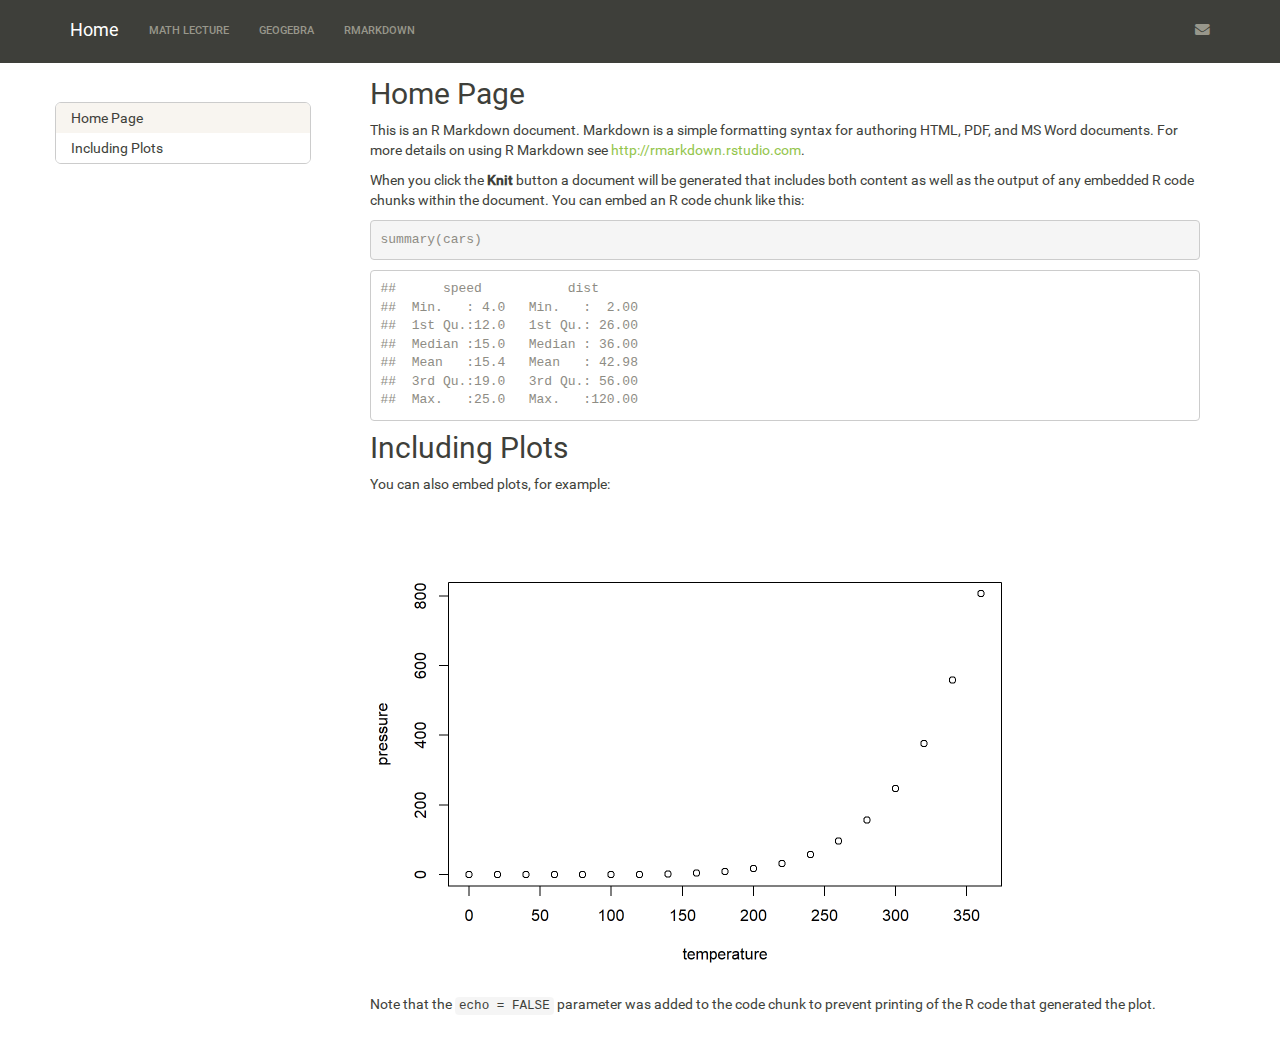
==== docs/index.html @ 86b85a1b "Major Changes" ====
<!DOCTYPE html>

<html>

<head>

<meta charset="utf-8" />
<meta name="generator" content="pandoc" />
<meta http-equiv="X-UA-Compatible" content="IE=EDGE" />




<title>index.knit</title>

<script src="site_libs/header-attrs-2.11/header-attrs.js"></script>
<script src="site_libs/jquery-3.6.0/jquery-3.6.0.min.js"></script>
<meta name="viewport" content="width=device-width, initial-scale=1" />
<link href="site_libs/bootstrap-3.3.5/css/sandstone.min.css" rel="stylesheet" />
<script src="site_libs/bootstrap-3.3.5/js/bootstrap.min.js"></script>
<script src="site_libs/bootstrap-3.3.5/shim/html5shiv.min.js"></script>
<script src="site_libs/bootstrap-3.3.5/shim/respond.min.js"></script>
<style>h1 {font-size: 34px;}
       h1.title {font-size: 38px;}
       h2 {font-size: 30px;}
       h3 {font-size: 24px;}
       h4 {font-size: 18px;}
       h5 {font-size: 16px;}
       h6 {font-size: 12px;}
       code {color: inherit; background-color: rgba(0, 0, 0, 0.04);}
       pre:not([class]) { background-color: white }</style>
<script src="site_libs/jqueryui-1.11.4/jquery-ui.min.js"></script>
<link href="site_libs/tocify-1.9.1/jquery.tocify.css" rel="stylesheet" />
<script src="site_libs/tocify-1.9.1/jquery.tocify.js"></script>
<script src="site_libs/navigation-1.1/tabsets.js"></script>
<link href="site_libs/highlightjs-9.12.0/default.css" rel="stylesheet" />
<script src="site_libs/highlightjs-9.12.0/highlight.js"></script>
<link href="site_libs/font-awesome-5.1.0/css/all.css" rel="stylesheet" />
<link href="site_libs/font-awesome-5.1.0/css/v4-shims.css" rel="stylesheet" />

<style type="text/css">
  code{white-space: pre-wrap;}
  span.smallcaps{font-variant: small-caps;}
  span.underline{text-decoration: underline;}
  div.column{display: inline-block; vertical-align: top; width: 50%;}
  div.hanging-indent{margin-left: 1.5em; text-indent: -1.5em;}
  ul.task-list{list-style: none;}
    </style>

<style type="text/css">code{white-space: pre;}</style>
<script type="text/javascript">
if (window.hljs) {
  hljs.configure({languages: []});
  hljs.initHighlightingOnLoad();
  if (document.readyState && document.readyState === "complete") {
    window.setTimeout(function() { hljs.initHighlighting(); }, 0);
  }
}
</script>








<style type = "text/css">
.main-container {
  max-width: 940px;
  margin-left: auto;
  margin-right: auto;
}
img {
  max-width:100%;
}
.tabbed-pane {
  padding-top: 12px;
}
.html-widget {
  margin-bottom: 20px;
}
button.code-folding-btn:focus {
  outline: none;
}
summary {
  display: list-item;
}
pre code {
  padding: 0;
}
</style>


<style type="text/css">
.dropdown-submenu {
  position: relative;
}
.dropdown-submenu>.dropdown-menu {
  top: 0;
  left: 100%;
  margin-top: -6px;
  margin-left: -1px;
  border-radius: 0 6px 6px 6px;
}
.dropdown-submenu:hover>.dropdown-menu {
  display: block;
}
.dropdown-submenu>a:after {
  display: block;
  content: " ";
  float: right;
  width: 0;
  height: 0;
  border-color: transparent;
  border-style: solid;
  border-width: 5px 0 5px 5px;
  border-left-color: #cccccc;
  margin-top: 5px;
  margin-right: -10px;
}
.dropdown-submenu:hover>a:after {
  border-left-color: #adb5bd;
}
.dropdown-submenu.pull-left {
  float: none;
}
.dropdown-submenu.pull-left>.dropdown-menu {
  left: -100%;
  margin-left: 10px;
  border-radius: 6px 0 6px 6px;
}
</style>

<script type="text/javascript">
// manage active state of menu based on current page
$(document).ready(function () {
  // active menu anchor
  href = window.location.pathname
  href = href.substr(href.lastIndexOf('/') + 1)
  if (href === "")
    href = "index.html";
  var menuAnchor = $('a[href="' + href + '"]');

  // mark it active
  menuAnchor.tab('show');

  // if it's got a parent navbar menu mark it active as well
  menuAnchor.closest('li.dropdown').addClass('active');

  // Navbar adjustments
  var navHeight = $(".navbar").first().height() + 15;
  var style = document.createElement('style');
  var pt = "padding-top: " + navHeight + "px; ";
  var mt = "margin-top: -" + navHeight + "px; ";
  var css = "";
  // offset scroll position for anchor links (for fixed navbar)
  for (var i = 1; i <= 6; i++) {
    css += ".section h" + i + "{ " + pt + mt + "}\n";
  }
  style.innerHTML = "body {" + pt + "padding-bottom: 40px; }\n" + css;
  document.head.appendChild(style);
});
</script>

<!-- tabsets -->

<style type="text/css">
.tabset-dropdown > .nav-tabs {
  display: inline-table;
  max-height: 500px;
  min-height: 44px;
  overflow-y: auto;
  border: 1px solid #ddd;
  border-radius: 4px;
}

.tabset-dropdown > .nav-tabs > li.active:before {
  content: "";
  font-family: 'Glyphicons Halflings';
  display: inline-block;
  padding: 10px;
  border-right: 1px solid #ddd;
}

.tabset-dropdown > .nav-tabs.nav-tabs-open > li.active:before {
  content: "&#xe258;";
  border: none;
}

.tabset-dropdown > .nav-tabs.nav-tabs-open:before {
  content: "";
  font-family: 'Glyphicons Halflings';
  display: inline-block;
  padding: 10px;
  border-right: 1px solid #ddd;
}

.tabset-dropdown > .nav-tabs > li.active {
  display: block;
}

.tabset-dropdown > .nav-tabs > li > a,
.tabset-dropdown > .nav-tabs > li > a:focus,
.tabset-dropdown > .nav-tabs > li > a:hover {
  border: none;
  display: inline-block;
  border-radius: 4px;
  background-color: transparent;
}

.tabset-dropdown > .nav-tabs.nav-tabs-open > li {
  display: block;
  float: none;
}

.tabset-dropdown > .nav-tabs > li {
  display: none;
}
</style>

<!-- code folding -->



<style type="text/css">

#TOC {
  margin: 25px 0px 20px 0px;
}
@media (max-width: 768px) {
#TOC {
  position: relative;
  width: 100%;
}
}

@media print {
.toc-content {
  /* see https://github.com/w3c/csswg-drafts/issues/4434 */
  float: right;
}
}

.toc-content {
  padding-left: 30px;
  padding-right: 40px;
}

div.main-container {
  max-width: 1200px;
}

div.tocify {
  width: 20%;
  max-width: 260px;
  max-height: 85%;
}

@media (min-width: 768px) and (max-width: 991px) {
  div.tocify {
    width: 25%;
  }
}

@media (max-width: 767px) {
  div.tocify {
    width: 100%;
    max-width: none;
  }
}

.tocify ul, .tocify li {
  line-height: 20px;
}

.tocify-subheader .tocify-item {
  font-size: 0.90em;
}

.tocify .list-group-item {
  border-radius: 0px;
}


</style>



</head>

<body>


<div class="container-fluid main-container">


<!-- setup 3col/9col grid for toc_float and main content  -->
<div class="row">
<div class="col-xs-12 col-sm-4 col-md-3">
<div id="TOC" class="tocify">
</div>
</div>

<div class="toc-content col-xs-12 col-sm-8 col-md-9">




<div class="navbar navbar-default  navbar-fixed-top" role="navigation">
  <div class="container">
    <div class="navbar-header">
      <button type="button" class="navbar-toggle collapsed" data-toggle="collapse" data-target="#navbar">
        <span class="icon-bar"></span>
        <span class="icon-bar"></span>
        <span class="icon-bar"></span>
      </button>
      <a class="navbar-brand" href="index.html">Home</a>
    </div>
    <div id="navbar" class="navbar-collapse collapse">
      <ul class="nav navbar-nav">
        <li>
  <a href="math-lecture.html">Math Lecture</a>
</li>
<li>
  <a href="geogebra.html">GeoGebra</a>
</li>
<li>
  <a href="rmarkdown.html">RMarkdown</a>
</li>
      </ul>
      <ul class="nav navbar-nav navbar-right">
        <li>
  <a href="mailto:&lt;ambrizjesus74@gmail.com&gt;">
    <span class="fa fa-envelope fa-lg"></span>
     
  </a>
</li>
      </ul>
    </div><!--/.nav-collapse -->
  </div><!--/.container -->
</div><!--/.navbar -->

<div id="header">




</div>


<div id="home-page" class="section level2">
<h2>Home Page</h2>
<p>This is an R Markdown document. Markdown is a simple formatting syntax for authoring HTML, PDF, and MS Word documents. For more details on using R Markdown see <a href="http://rmarkdown.rstudio.com" class="uri">http://rmarkdown.rstudio.com</a>.</p>
<p>When you click the <strong>Knit</strong> button a document will be generated that includes both content as well as the output of any embedded R code chunks within the document. You can embed an R code chunk like this:</p>
<pre class="r"><code>summary(cars)</code></pre>
<pre><code>##      speed           dist       
##  Min.   : 4.0   Min.   :  2.00  
##  1st Qu.:12.0   1st Qu.: 26.00  
##  Median :15.0   Median : 36.00  
##  Mean   :15.4   Mean   : 42.98  
##  3rd Qu.:19.0   3rd Qu.: 56.00  
##  Max.   :25.0   Max.   :120.00</code></pre>
</div>
<div id="including-plots" class="section level2">
<h2>Including Plots</h2>
<p>You can also embed plots, for example:</p>
<p><img src="index_files/figure-html/pressure-1.png" width="672" /></p>
<p>Note that the <code>echo = FALSE</code> parameter was added to the code chunk to prevent printing of the R code that generated the plot.</p>
</div>



</div>
</div>

</div>

<script>

// add bootstrap table styles to pandoc tables
function bootstrapStylePandocTables() {
  $('tr.odd').parent('tbody').parent('table').addClass('table table-condensed');
}
$(document).ready(function () {
  bootstrapStylePandocTables();
});


</script>

<!-- tabsets -->

<script>
$(document).ready(function () {
  window.buildTabsets("TOC");
});

$(document).ready(function () {
  $('.tabset-dropdown > .nav-tabs > li').click(function () {
    $(this).parent().toggleClass('nav-tabs-open');
  });
});
</script>

<!-- code folding -->

<script>
$(document).ready(function ()  {

    // temporarily add toc-ignore selector to headers for the consistency with Pandoc
    $('.unlisted.unnumbered').addClass('toc-ignore')

    // move toc-ignore selectors from section div to header
    $('div.section.toc-ignore')
        .removeClass('toc-ignore')
        .children('h1,h2,h3,h4,h5').addClass('toc-ignore');

    // establish options
    var options = {
      selectors: "h1,h2",
      theme: "bootstrap3",
      context: '.toc-content',
      hashGenerator: function (text) {
        return text.replace(/[.\\/?&!#<>]/g, '').replace(/\s/g, '_');
      },
      ignoreSelector: ".toc-ignore",
      scrollTo: 0
    };
    options.showAndHide = true;
    options.smoothScroll = true;

    // tocify
    var toc = $("#TOC").tocify(options).data("toc-tocify");
});
</script>

<!-- dynamically load mathjax for compatibility with self-contained -->
<script>
  (function () {
    var script = document.createElement("script");
    script.type = "text/javascript";
    script.src  = "https://mathjax.rstudio.com/latest/MathJax.js?config=TeX-AMS-MML_HTMLorMML";
    document.getElementsByTagName("head")[0].appendChild(script);
  })();
</script>

</body>
</html>
---- docs/site_libs/bootstrap-3.3.5/css/sandstone.min.css ----
@font-face {
  font-family: 'Roboto';
  font-style: normal;
  font-weight: 400;
  src: url(fonts/Roboto.ttf) format('truetype');
}
@font-face {
  font-family: 'Roboto';
  font-style: normal;
  font-weight: 500;
  src: url(fonts/RobotoMedium.ttf) format('truetype');
}

/*!
 * bootswatch v3.3.6
 * Homepage: http://bootswatch.com
 * Copyright 2012-2015 Thomas Park
 * Licensed under MIT
 * Based on Bootstrap
*//*!
 * Bootstrap v3.3.6 (http://getbootstrap.com)
 * Copyright 2011-2015 Twitter, Inc.
 * Licensed under MIT (https://github.com/twbs/bootstrap/blob/master/LICENSE)
 *//*! normalize.css v3.0.3 | MIT License | github.com/necolas/normalize.css */html{font-family:sans-serif;-ms-text-size-adjust:100%;-webkit-text-size-adjust:100%}body{margin:0}article,aside,details,figcaption,figure,footer,header,hgroup,main,menu,nav,section,summary{display:block}audio,canvas,progress,video{display:inline-block;vertical-align:baseline}audio:not([controls]){display:none;height:0}[hidden],template{display:none}a{background-color:transparent}a:active,a:hover{outline:0}abbr[title]{border-bottom:1px dotted}b,strong{font-weight:bold}dfn{font-style:italic}h1{font-size:2em;margin:0.67em 0}mark{background:#ff0;color:#000}small{font-size:80%}sub,sup{font-size:75%;line-height:0;position:relative;vertical-align:baseline}sup{top:-0.5em}sub{bottom:-0.25em}img{border:0}svg:not(:root){overflow:hidden}figure{margin:1em 40px}hr{-webkit-box-sizing:content-box;-moz-box-sizing:content-box;box-sizing:content-box;height:0}pre{overflow:auto}code,kbd,pre,samp{font-family:monospace, monospace;font-size:1em}button,input,optgroup,select,textarea{color:inherit;font:inherit;margin:0}button{overflow:visible}button,select{text-transform:none}button,html input[type="button"],input[type="reset"],input[type="submit"]{-webkit-appearance:button;cursor:pointer}button[disabled],html input[disabled]{cursor:default}button::-moz-focus-inner,input::-moz-focus-inner{border:0;padding:0}input{line-height:normal}input[type="checkbox"],input[type="radio"]{-webkit-box-sizing:border-box;-moz-box-sizing:border-box;box-sizing:border-box;padding:0}input[type="number"]::-webkit-inner-spin-button,input[type="number"]::-webkit-outer-spin-button{height:auto}input[type="search"]{-webkit-appearance:textfield;-webkit-box-sizing:content-box;-moz-box-sizing:content-box;box-sizing:content-box}input[type="search"]::-webkit-search-cancel-button,input[type="search"]::-webkit-search-decoration{-webkit-appearance:none}fieldset{border:1px solid #c0c0c0;margin:0 2px;padding:0.35em 0.625em 0.75em}legend{border:0;padding:0}textarea{overflow:auto}optgroup{font-weight:bold}table{border-collapse:collapse;border-spacing:0}td,th{padding:0}/*! Source: https://github.com/h5bp/html5-boilerplate/blob/master/src/css/main.css */@media print{*,*:before,*:after{background:transparent !important;color:#000 !important;-webkit-box-shadow:none !important;box-shadow:none !important;text-shadow:none !important}a,a:visited{text-decoration:underline}a[href]:after{content:" (" attr(href) ")"}abbr[title]:after{content:" (" attr(title) ")"}a[href^="#"]:after,a[href^="javascript:"]:after{content:""}pre,blockquote{border:1px solid #999;page-break-inside:avoid}thead{display:table-header-group}tr,img{page-break-inside:avoid}img{max-width:100% !important}p,h2,h3{orphans:3;widows:3}h2,h3{page-break-after:avoid}.navbar{display:none}.btn>.caret,.dropup>.btn>.caret{border-top-color:#000 !important}.label{border:1px solid #000}.table{border-collapse:collapse !important}.table td,.table th{background-color:#fff !important}.table-bordered th,.table-bordered td{border:1px solid #ddd !important}}@font-face{font-family:'Glyphicons Halflings';src:url('../fonts/glyphicons-halflings-regular.eot');src:url('../fonts/glyphicons-halflings-regular.eot?#iefix') format('embedded-opentype'),url('../fonts/glyphicons-halflings-regular.woff') format('woff'),url('../fonts/glyphicons-halflings-regular.ttf') format('truetype'),url('../fonts/glyphicons-halflings-regular.svg#glyphicons_halflingsregular') format('svg')}.glyphicon{position:relative;top:1px;display:inline-block;font-family:'Glyphicons Halflings';font-style:normal;font-weight:normal;line-height:1;-webkit-font-smoothing:antialiased;-moz-osx-font-smoothing:grayscale}.glyphicon-asterisk:before{content:"\002a"}.glyphicon-plus:before{content:"\002b"}.glyphicon-euro:before,.glyphicon-eur:before{content:"\20ac"}.glyphicon-minus:before{content:"\2212"}.glyphicon-cloud:before{content:"\2601"}.glyphicon-envelope:before{content:"\2709"}.glyphicon-pencil:before{content:"\270f"}.glyphicon-glass:before{content:"\e001"}.glyphicon-music:before{content:"\e002"}.glyphicon-search:before{content:"\e003"}.glyphicon-heart:before{content:"\e005"}.glyphicon-star:before{content:"\e006"}.glyphicon-star-empty:before{content:"\e007"}.glyphicon-user:before{content:"\e008"}.glyphicon-film:before{content:"\e009"}.glyphicon-th-large:before{content:"\e010"}.glyphicon-th:before{content:"\e011"}.glyphicon-th-list:before{content:"\e012"}.glyphicon-ok:before{content:"\e013"}.glyphicon-remove:before{content:"\e014"}.glyphicon-zoom-in:before{content:"\e015"}.glyphicon-zoom-out:before{content:"\e016"}.glyphicon-off:before{content:"\e017"}.glyphicon-signal:before{content:"\e018"}.glyphicon-cog:before{content:"\e019"}.glyphicon-trash:before{content:"\e020"}.glyphicon-home:before{content:"\e021"}.glyphicon-file:before{content:"\e022"}.glyphicon-time:before{content:"\e023"}.glyphicon-road:before{content:"\e024"}.glyphicon-download-alt:before{content:"\e025"}.glyphicon-download:before{content:"\e026"}.glyphicon-upload:before{content:"\e027"}.glyphicon-inbox:before{content:"\e028"}.glyphicon-play-circle:before{content:"\e029"}.glyphicon-repeat:before{content:"\e030"}.glyphicon-refresh:before{content:"\e031"}.glyphicon-list-alt:before{content:"\e032"}.glyphicon-lock:before{content:"\e033"}.glyphicon-flag:before{content:"\e034"}.glyphicon-headphones:before{content:"\e035"}.glyphicon-volume-off:before{content:"\e036"}.glyphicon-volume-down:before{content:"\e037"}.glyphicon-volume-up:before{content:"\e038"}.glyphicon-qrcode:before{content:"\e039"}.glyphicon-barcode:before{content:"\e040"}.glyphicon-tag:before{content:"\e041"}.glyphicon-tags:before{content:"\e042"}.glyphicon-book:before{content:"\e043"}.glyphicon-bookmark:before{content:"\e044"}.glyphicon-print:before{content:"\e045"}.glyphicon-camera:before{content:"\e046"}.glyphicon-font:before{content:"\e047"}.glyphicon-bold:before{content:"\e048"}.glyphicon-italic:before{content:"\e049"}.glyphicon-text-height:before{content:"\e050"}.glyphicon-text-width:before{content:"\e051"}.glyphicon-align-left:before{content:"\e052"}.glyphicon-align-center:before{content:"\e053"}.glyphicon-align-right:before{content:"\e054"}.glyphicon-align-justify:before{content:"\e055"}.glyphicon-list:before{content:"\e056"}.glyphicon-indent-left:before{content:"\e057"}.glyphicon-indent-right:before{content:"\e058"}.glyphicon-facetime-video:before{content:"\e059"}.glyphicon-picture:before{content:"\e060"}.glyphicon-map-marker:before{content:"\e062"}.glyphicon-adjust:before{content:"\e063"}.glyphicon-tint:before{content:"\e064"}.glyphicon-edit:before{content:"\e065"}.glyphicon-share:before{content:"\e066"}.glyphicon-check:before{content:"\e067"}.glyphicon-move:before{content:"\e068"}.glyphicon-step-backward:before{content:"\e069"}.glyphicon-fast-backward:before{content:"\e070"}.glyphicon-backward:before{content:"\e071"}.glyphicon-play:before{content:"\e072"}.glyphicon-pause:before{content:"\e073"}.glyphicon-stop:before{content:"\e074"}.glyphicon-forward:before{content:"\e075"}.glyphicon-fast-forward:before{content:"\e076"}.glyphicon-step-forward:before{content:"\e077"}.glyphicon-eject:before{content:"\e078"}.glyphicon-chevron-left:before{content:"\e079"}.glyphicon-chevron-right:before{content:"\e080"}.glyphicon-plus-sign:before{content:"\e081"}.glyphicon-minus-sign:before{content:"\e082"}.glyphicon-remove-sign:before{content:"\e083"}.glyphicon-ok-sign:before{content:"\e084"}.glyphicon-question-sign:before{content:"\e085"}.glyphicon-info-sign:before{content:"\e086"}.glyphicon-screenshot:before{content:"\e087"}.glyphicon-remove-circle:before{content:"\e088"}.glyphicon-ok-circle:before{content:"\e089"}.glyphicon-ban-circle:before{content:"\e090"}.glyphicon-arrow-left:before{content:"\e091"}.glyphicon-arrow-right:before{content:"\e092"}.glyphicon-arrow-up:before{content:"\e093"}.glyphicon-arrow-down:before{content:"\e094"}.glyphicon-share-alt:before{content:"\e095"}.glyphicon-resize-full:before{content:"\e096"}.glyphicon-resize-small:before{content:"\e097"}.glyphicon-exclamation-sign:before{content:"\e101"}.glyphicon-gift:before{content:"\e102"}.glyphicon-leaf:before{content:"\e103"}.glyphicon-fire:before{content:"\e104"}.glyphicon-eye-open:before{content:"\e105"}.glyphicon-eye-close:before{content:"\e106"}.glyphicon-warning-sign:before{content:"\e107"}.glyphicon-plane:before{content:"\e108"}.glyphicon-calendar:before{content:"\e109"}.glyphicon-random:before{content:"\e110"}.glyphicon-comment:before{content:"\e111"}.glyphicon-magnet:before{content:"\e112"}.glyphicon-chevron-up:before{content:"\e113"}.glyphicon-chevron-down:before{content:"\e114"}.glyphicon-retweet:before{content:"\e115"}.glyphicon-shopping-cart:before{content:"\e116"}.glyphicon-folder-close:before{content:"\e117"}.glyphicon-folder-open:before{content:"\e118"}.glyphicon-resize-vertical:before{content:"\e119"}.glyphicon-resize-horizontal:before{content:"\e120"}.glyphicon-hdd:before{content:"\e121"}.glyphicon-bullhorn:before{content:"\e122"}.glyphicon-bell:before{content:"\e123"}.glyphicon-certificate:before{content:"\e124"}.glyphicon-thumbs-up:before{content:"\e125"}.glyphicon-thumbs-down:before{content:"\e126"}.glyphicon-hand-right:before{content:"\e127"}.glyphicon-hand-left:before{content:"\e128"}.glyphicon-hand-up:before{content:"\e129"}.glyphicon-hand-down:before{content:"\e130"}.glyphicon-circle-arrow-right:before{content:"\e131"}.glyphicon-circle-arrow-left:before{content:"\e132"}.glyphicon-circle-arrow-up:before{content:"\e133"}.glyphicon-circle-arrow-down:before{content:"\e134"}.glyphicon-globe:before{content:"\e135"}.glyphicon-wrench:before{content:"\e136"}.glyphicon-tasks:before{content:"\e137"}.glyphicon-filter:before{content:"\e138"}.glyphicon-briefcase:before{content:"\e139"}.glyphicon-fullscreen:before{content:"\e140"}.glyphicon-dashboard:before{content:"\e141"}.glyphicon-paperclip:before{content:"\e142"}.glyphicon-heart-empty:before{content:"\e143"}.glyphicon-link:before{content:"\e144"}.glyphicon-phone:before{content:"\e145"}.glyphicon-pushpin:before{content:"\e146"}.glyphicon-usd:before{content:"\e148"}.glyphicon-gbp:before{content:"\e149"}.glyphicon-sort:before{content:"\e150"}.glyphicon-sort-by-alphabet:before{content:"\e151"}.glyphicon-sort-by-alphabet-alt:before{content:"\e152"}.glyphicon-sort-by-order:before{content:"\e153"}.glyphicon-sort-by-order-alt:before{content:"\e154"}.glyphicon-sort-by-attributes:before{content:"\e155"}.glyphicon-sort-by-attributes-alt:before{content:"\e156"}.glyphicon-unchecked:before{content:"\e157"}.glyphicon-expand:before{content:"\e158"}.glyphicon-collapse-down:before{content:"\e159"}.glyphicon-collapse-up:before{content:"\e160"}.glyphicon-log-in:before{content:"\e161"}.glyphicon-flash:before{content:"\e162"}.glyphicon-log-out:before{content:"\e163"}.glyphicon-new-window:before{content:"\e164"}.glyphicon-record:before{content:"\e165"}.glyphicon-save:before{content:"\e166"}.glyphicon-open:before{content:"\e167"}.glyphicon-saved:before{content:"\e168"}.glyphicon-import:before{content:"\e169"}.glyphicon-export:before{content:"\e170"}.glyphicon-send:before{content:"\e171"}.glyphicon-floppy-disk:before{content:"\e172"}.glyphicon-floppy-saved:before{content:"\e173"}.glyphicon-floppy-remove:before{content:"\e174"}.glyphicon-floppy-save:before{content:"\e175"}.glyphicon-floppy-open:before{content:"\e176"}.glyphicon-credit-card:before{content:"\e177"}.glyphicon-transfer:before{content:"\e178"}.glyphicon-cutlery:before{content:"\e179"}.glyphicon-header:before{content:"\e180"}.glyphicon-compressed:before{content:"\e181"}.glyphicon-earphone:before{content:"\e182"}.glyphicon-phone-alt:before{content:"\e183"}.glyphicon-tower:before{content:"\e184"}.glyphicon-stats:before{content:"\e185"}.glyphicon-sd-video:before{content:"\e186"}.glyphicon-hd-video:before{content:"\e187"}.glyphicon-subtitles:before{content:"\e188"}.glyphicon-sound-stereo:before{content:"\e189"}.glyphicon-sound-dolby:before{content:"\e190"}.glyphicon-sound-5-1:before{content:"\e191"}.glyphicon-sound-6-1:before{content:"\e192"}.glyphicon-sound-7-1:before{content:"\e193"}.glyphicon-copyright-mark:before{content:"\e194"}.glyphicon-registration-mark:before{content:"\e195"}.glyphicon-cloud-download:before{content:"\e197"}.glyphicon-cloud-upload:before{content:"\e198"}.glyphicon-tree-conifer:before{content:"\e199"}.glyphicon-tree-deciduous:before{content:"\e200"}.glyphicon-cd:before{content:"\e201"}.glyphicon-save-file:before{content:"\e202"}.glyphicon-open-file:before{content:"\e203"}.glyphicon-level-up:before{content:"\e204"}.glyphicon-copy:before{content:"\e205"}.glyphicon-paste:before{content:"\e206"}.glyphicon-alert:before{content:"\e209"}.glyphicon-equalizer:before{content:"\e210"}.glyphicon-king:before{content:"\e211"}.glyphicon-queen:before{content:"\e212"}.glyphicon-pawn:before{content:"\e213"}.glyphicon-bishop:before{content:"\e214"}.glyphicon-knight:before{content:"\e215"}.glyphicon-baby-formula:before{content:"\e216"}.glyphicon-tent:before{content:"\26fa"}.glyphicon-blackboard:before{content:"\e218"}.glyphicon-bed:before{content:"\e219"}.glyphicon-apple:before{content:"\f8ff"}.glyphicon-erase:before{content:"\e221"}.glyphicon-hourglass:before{content:"\231b"}.glyphicon-lamp:before{content:"\e223"}.glyphicon-duplicate:before{content:"\e224"}.glyphicon-piggy-bank:before{content:"\e225"}.glyphicon-scissors:before{content:"\e226"}.glyphicon-bitcoin:before{content:"\e227"}.glyphicon-btc:before{content:"\e227"}.glyphicon-xbt:before{content:"\e227"}.glyphicon-yen:before{content:"\00a5"}.glyphicon-jpy:before{content:"\00a5"}.glyphicon-ruble:before{content:"\20bd"}.glyphicon-rub:before{content:"\20bd"}.glyphicon-scale:before{content:"\e230"}.glyphicon-ice-lolly:before{content:"\e231"}.glyphicon-ice-lolly-tasted:before{content:"\e232"}.glyphicon-education:before{content:"\e233"}.glyphicon-option-horizontal:before{content:"\e234"}.glyphicon-option-vertical:before{content:"\e235"}.glyphicon-menu-hamburger:before{content:"\e236"}.glyphicon-modal-window:before{content:"\e237"}.glyphicon-oil:before{content:"\e238"}.glyphicon-grain:before{content:"\e239"}.glyphicon-sunglasses:before{content:"\e240"}.glyphicon-text-size:before{content:"\e241"}.glyphicon-text-color:before{content:"\e242"}.glyphicon-text-background:before{content:"\e243"}.glyphicon-object-align-top:before{content:"\e244"}.glyphicon-object-align-bottom:before{content:"\e245"}.glyphicon-object-align-horizontal:before{content:"\e246"}.glyphicon-object-align-left:before{content:"\e247"}.glyphicon-object-align-vertical:before{content:"\e248"}.glyphicon-object-align-right:before{content:"\e249"}.glyphicon-triangle-right:before{content:"\e250"}.glyphicon-triangle-left:before{content:"\e251"}.glyphicon-triangle-bottom:before{content:"\e252"}.glyphicon-triangle-top:before{content:"\e253"}.glyphicon-console:before{content:"\e254"}.glyphicon-superscript:before{content:"\e255"}.glyphicon-subscript:before{content:"\e256"}.glyphicon-menu-left:before{content:"\e257"}.glyphicon-menu-right:before{content:"\e258"}.glyphicon-menu-down:before{content:"\e259"}.glyphicon-menu-up:before{content:"\e260"}*{-webkit-box-sizing:border-box;-moz-box-sizing:border-box;box-sizing:border-box}*:before,*:after{-webkit-box-sizing:border-box;-moz-box-sizing:border-box;box-sizing:border-box}html{font-size:10px;-webkit-tap-highlight-color:rgba(0,0,0,0)}body{font-family:"Roboto","Helvetica Neue",Helvetica,Arial,sans-serif;font-size:14px;line-height:1.42857143;color:#3e3f3a;background-color:#ffffff}input,button,select,textarea{font-family:inherit;font-size:inherit;line-height:inherit}a{color:#93c54b;text-decoration:none}a:hover,a:focus{color:#79a736;text-decoration:underline}a:focus{outline:thin dotted;outline:5px auto -webkit-focus-ring-color;outline-offset:-2px}figure{margin:0}img{vertical-align:middle}.img-responsive,.thumbnail>img,.thumbnail a>img,.carousel-inner>.item>img,.carousel-inner>.item>a>img{display:block;max-width:100%;height:auto}.img-rounded{border-radius:6px}.img-thumbnail{padding:4px;line-height:1.42857143;background-color:#f8f5f0;border:1px solid #dfd7ca;border-radius:4px;-webkit-transition:all .2s ease-in-out;-o-transition:all .2s ease-in-out;transition:all .2s ease-in-out;display:inline-block;max-width:100%;height:auto}.img-circle{border-radius:50%}hr{margin-top:20px;margin-bottom:20px;border:0;border-top:1px solid #f8f5f0}.sr-only{position:absolute;width:1px;height:1px;margin:-1px;padding:0;overflow:hidden;clip:rect(0, 0, 0, 0);border:0}.sr-only-focusable:active,.sr-only-focusable:focus{position:static;width:auto;height:auto;margin:0;overflow:visible;clip:auto}[role="button"]{cursor:pointer}h1,h2,h3,h4,h5,h6,.h1,.h2,.h3,.h4,.h5,.h6{font-family:inherit;font-weight:400;line-height:1.1;color:inherit}h1 small,h2 small,h3 small,h4 small,h5 small,h6 small,.h1 small,.h2 small,.h3 small,.h4 small,.h5 small,.h6 small,h1 .small,h2 .small,h3 .small,h4 .small,h5 .small,h6 .small,.h1 .small,.h2 .small,.h3 .small,.h4 .small,.h5 .small,.h6 .small{font-weight:normal;line-height:1;color:#98978b}h1,.h1,h2,.h2,h3,.h3{margin-top:20px;margin-bottom:10px}h1 small,.h1 small,h2 small,.h2 small,h3 small,.h3 small,h1 .small,.h1 .small,h2 .small,.h2 .small,h3 .small,.h3 .small{font-size:65%}h4,.h4,h5,.h5,h6,.h6{margin-top:10px;margin-bottom:10px}h4 small,.h4 small,h5 small,.h5 small,h6 small,.h6 small,h4 .small,.h4 .small,h5 .small,.h5 .small,h6 .small,.h6 .small{font-size:75%}h1,.h1{font-size:36px}h2,.h2{font-size:30px}h3,.h3{font-size:24px}h4,.h4{font-size:18px}h5,.h5{font-size:14px}h6,.h6{font-size:12px}p{margin:0 0 10px}.lead{margin-bottom:20px;font-size:16px;font-weight:300;line-height:1.4}@media (min-width:768px){.lead{font-size:21px}}small,.small{font-size:85%}mark,.mark{background-color:#fcf8e3;padding:.2em}.text-left{text-align:left}.text-right{text-align:right}.text-center{text-align:center}.text-justify{text-align:justify}.text-nowrap{white-space:nowrap}.text-lowercase{text-transform:lowercase}.text-uppercase{text-transform:uppercase}.text-capitalize{text-transform:capitalize}.text-muted{color:#98978b}.text-primary{color:#325d88}a.text-primary:hover,a.text-primary:focus{color:#244363}.text-success{color:#93c54b}a.text-success:hover,a.text-success:focus{color:#79a736}.text-info{color:#29abe0}a.text-info:hover,a.text-info:focus{color:#1b8dbb}.text-warning{color:#f47c3c}a.text-warning:hover,a.text-warning:focus{color:#ef5c0e}.text-danger{color:#d9534f}a.text-danger:hover,a.text-danger:focus{color:#c9302c}.bg-primary{color:#fff;background-color:#325d88}a.bg-primary:hover,a.bg-primary:focus{background-color:#244363}.bg-success{background-color:#dff0d8}a.bg-success:hover,a.bg-success:focus{background-color:#c1e2b3}.bg-info{background-color:#d9edf7}a.bg-info:hover,a.bg-info:focus{background-color:#afd9ee}.bg-warning{background-color:#fcf8e3}a.bg-warning:hover,a.bg-warning:focus{background-color:#f7ecb5}.bg-danger{background-color:#f2dede}a.bg-danger:hover,a.bg-danger:focus{background-color:#e4b9b9}.page-header{padding-bottom:9px;margin:40px 0 20px;border-bottom:1px solid #f8f5f0}ul,ol{margin-top:0;margin-bottom:10px}ul ul,ol ul,ul ol,ol ol{margin-bottom:0}.list-unstyled{padding-left:0;list-style:none}.list-inline{padding-left:0;list-style:none;margin-left:-5px}.list-inline>li{display:inline-block;padding-left:5px;padding-right:5px}dl{margin-top:0;margin-bottom:20px}dt,dd{line-height:1.42857143}dt{font-weight:bold}dd{margin-left:0}@media (min-width:768px){.dl-horizontal dt{float:left;width:160px;clear:left;text-align:right;overflow:hidden;text-overflow:ellipsis;white-space:nowrap}.dl-horizontal dd{margin-left:180px}}abbr[title],abbr[data-original-title]{cursor:help;border-bottom:1px dotted #98978b}.initialism{font-size:90%;text-transform:uppercase}blockquote{padding:10px 20px;margin:0 0 20px;font-size:17.5px;border-left:5px solid #dfd7ca}blockquote p:last-child,blockquote ul:last-child,blockquote ol:last-child{margin-bottom:0}blockquote footer,blockquote small,blockquote .small{display:block;font-size:80%;line-height:1.42857143;color:#3e3f3a}blockquote footer:before,blockquote small:before,blockquote .small:before{content:'\2014 \00A0'}.blockquote-reverse,blockquote.pull-right{padding-right:15px;padding-left:0;border-right:5px solid #dfd7ca;border-left:0;text-align:right}.blockquote-reverse footer:before,blockquote.pull-right footer:before,.blockquote-reverse small:before,blockquote.pull-right small:before,.blockquote-reverse .small:before,blockquote.pull-right .small:before{content:''}.blockquote-reverse footer:after,blockquote.pull-right footer:after,.blockquote-reverse small:after,blockquote.pull-right small:after,.blockquote-reverse .small:after,blockquote.pull-right .small:after{content:'\00A0 \2014'}address{margin-bottom:20px;font-style:normal;line-height:1.42857143}code,kbd,pre,samp{font-family:monospace}code{padding:2px 4px;font-size:90%;color:#c7254e;background-color:#f9f2f4;border-radius:4px}kbd{padding:2px 4px;font-size:90%;color:#ffffff;background-color:#333333;border-radius:3px;-webkit-box-shadow:inset 0 -1px 0 rgba(0,0,0,0.25);box-shadow:inset 0 -1px 0 rgba(0,0,0,0.25)}kbd kbd{padding:0;font-size:100%;font-weight:bold;-webkit-box-shadow:none;box-shadow:none}pre{display:block;padding:9.5px;margin:0 0 10px;font-size:13px;line-height:1.42857143;word-break:break-all;word-wrap:break-word;color:#8e8c84;background-color:#f5f5f5;border:1px solid #cccccc;border-radius:4px}pre code{padding:0;font-size:inherit;color:inherit;white-space:pre-wrap;background-color:transparent;border-radius:0}.pre-scrollable{max-height:340px;overflow-y:scroll}.container{margin-right:auto;margin-left:auto;padding-left:15px;padding-right:15px}@media (min-width:768px){.container{width:750px}}@media (min-width:992px){.container{width:970px}}@media (min-width:1200px){.container{width:1170px}}.container-fluid{margin-right:auto;margin-left:auto;padding-left:15px;padding-right:15px}.row{margin-left:-15px;margin-right:-15px}.col-xs-1,.col-sm-1,.col-md-1,.col-lg-1,.col-xs-2,.col-sm-2,.col-md-2,.col-lg-2,.col-xs-3,.col-sm-3,.col-md-3,.col-lg-3,.col-xs-4,.col-sm-4,.col-md-4,.col-lg-4,.col-xs-5,.col-sm-5,.col-md-5,.col-lg-5,.col-xs-6,.col-sm-6,.col-md-6,.col-lg-6,.col-xs-7,.col-sm-7,.col-md-7,.col-lg-7,.col-xs-8,.col-sm-8,.col-md-8,.col-lg-8,.col-xs-9,.col-sm-9,.col-md-9,.col-lg-9,.col-xs-10,.col-sm-10,.col-md-10,.col-lg-10,.col-xs-11,.col-sm-11,.col-md-11,.col-lg-11,.col-xs-12,.col-sm-12,.col-md-12,.col-lg-12{position:relative;min-height:1px;padding-left:15px;padding-right:15px}.col-xs-1,.col-xs-2,.col-xs-3,.col-xs-4,.col-xs-5,.col-xs-6,.col-xs-7,.col-xs-8,.col-xs-9,.col-xs-10,.col-xs-11,.col-xs-12{float:left}.col-xs-12{width:100%}.col-xs-11{width:91.66666667%}.col-xs-10{width:83.33333333%}.col-xs-9{width:75%}.col-xs-8{width:66.66666667%}.col-xs-7{width:58.33333333%}.col-xs-6{width:50%}.col-xs-5{width:41.66666667%}.col-xs-4{width:33.33333333%}.col-xs-3{width:25%}.col-xs-2{width:16.66666667%}.col-xs-1{width:8.33333333%}.col-xs-pull-12{right:100%}.col-xs-pull-11{right:91.66666667%}.col-xs-pull-10{right:83.33333333%}.col-xs-pull-9{right:75%}.col-xs-pull-8{right:66.66666667%}.col-xs-pull-7{right:58.33333333%}.col-xs-pull-6{right:50%}.col-xs-pull-5{right:41.66666667%}.col-xs-pull-4{right:33.33333333%}.col-xs-pull-3{right:25%}.col-xs-pull-2{right:16.66666667%}.col-xs-pull-1{right:8.33333333%}.col-xs-pull-0{right:auto}.col-xs-push-12{left:100%}.col-xs-push-11{left:91.66666667%}.col-xs-push-10{left:83.33333333%}.col-xs-push-9{left:75%}.col-xs-push-8{left:66.66666667%}.col-xs-push-7{left:58.33333333%}.col-xs-push-6{left:50%}.col-xs-push-5{left:41.66666667%}.col-xs-push-4{left:33.33333333%}.col-xs-push-3{left:25%}.col-xs-push-2{left:16.66666667%}.col-xs-push-1{left:8.33333333%}.col-xs-push-0{left:auto}.col-xs-offset-12{margin-left:100%}.col-xs-offset-11{margin-left:91.66666667%}.col-xs-offset-10{margin-left:83.33333333%}.col-xs-offset-9{margin-left:75%}.col-xs-offset-8{margin-left:66.66666667%}.col-xs-offset-7{margin-left:58.33333333%}.col-xs-offset-6{margin-left:50%}.col-xs-offset-5{margin-left:41.66666667%}.col-xs-offset-4{margin-left:33.33333333%}.col-xs-offset-3{margin-left:25%}.col-xs-offset-2{margin-left:16.66666667%}.col-xs-offset-1{margin-left:8.33333333%}.col-xs-offset-0{margin-left:0%}@media (min-width:768px){.col-sm-1,.col-sm-2,.col-sm-3,.col-sm-4,.col-sm-5,.col-sm-6,.col-sm-7,.col-sm-8,.col-sm-9,.col-sm-10,.col-sm-11,.col-sm-12{float:left}.col-sm-12{width:100%}.col-sm-11{width:91.66666667%}.col-sm-10{width:83.33333333%}.col-sm-9{width:75%}.col-sm-8{width:66.66666667%}.col-sm-7{width:58.33333333%}.col-sm-6{width:50%}.col-sm-5{width:41.66666667%}.col-sm-4{width:33.33333333%}.col-sm-3{width:25%}.col-sm-2{width:16.66666667%}.col-sm-1{width:8.33333333%}.col-sm-pull-12{right:100%}.col-sm-pull-11{right:91.66666667%}.col-sm-pull-10{right:83.33333333%}.col-sm-pull-9{right:75%}.col-sm-pull-8{right:66.66666667%}.col-sm-pull-7{right:58.33333333%}.col-sm-pull-6{right:50%}.col-sm-pull-5{right:41.66666667%}.col-sm-pull-4{right:33.33333333%}.col-sm-pull-3{right:25%}.col-sm-pull-2{right:16.66666667%}.col-sm-pull-1{right:8.33333333%}.col-sm-pull-0{right:auto}.col-sm-push-12{left:100%}.col-sm-push-11{left:91.66666667%}.col-sm-push-10{left:83.33333333%}.col-sm-push-9{left:75%}.col-sm-push-8{left:66.66666667%}.col-sm-push-7{left:58.33333333%}.col-sm-push-6{left:50%}.col-sm-push-5{left:41.66666667%}.col-sm-push-4{left:33.33333333%}.col-sm-push-3{left:25%}.col-sm-push-2{left:16.66666667%}.col-sm-push-1{left:8.33333333%}.col-sm-push-0{left:auto}.col-sm-offset-12{margin-left:100%}.col-sm-offset-11{margin-left:91.66666667%}.col-sm-offset-10{margin-left:83.33333333%}.col-sm-offset-9{margin-left:75%}.col-sm-offset-8{margin-left:66.66666667%}.col-sm-offset-7{margin-left:58.33333333%}.col-sm-offset-6{margin-left:50%}.col-sm-offset-5{margin-left:41.66666667%}.col-sm-offset-4{margin-left:33.33333333%}.col-sm-offset-3{margin-left:25%}.col-sm-offset-2{margin-left:16.66666667%}.col-sm-offset-1{margin-left:8.33333333%}.col-sm-offset-0{margin-left:0%}}@media (min-width:992px){.col-md-1,.col-md-2,.col-md-3,.col-md-4,.col-md-5,.col-md-6,.col-md-7,.col-md-8,.col-md-9,.col-md-10,.col-md-11,.col-md-12{float:left}.col-md-12{width:100%}.col-md-11{width:91.66666667%}.col-md-10{width:83.33333333%}.col-md-9{width:75%}.col-md-8{width:66.66666667%}.col-md-7{width:58.33333333%}.col-md-6{width:50%}.col-md-5{width:41.66666667%}.col-md-4{width:33.33333333%}.col-md-3{width:25%}.col-md-2{width:16.66666667%}.col-md-1{width:8.33333333%}.col-md-pull-12{right:100%}.col-md-pull-11{right:91.66666667%}.col-md-pull-10{right:83.33333333%}.col-md-pull-9{right:75%}.col-md-pull-8{right:66.66666667%}.col-md-pull-7{right:58.33333333%}.col-md-pull-6{right:50%}.col-md-pull-5{right:41.66666667%}.col-md-pull-4{right:33.33333333%}.col-md-pull-3{right:25%}.col-md-pull-2{right:16.66666667%}.col-md-pull-1{right:8.33333333%}.col-md-pull-0{right:auto}.col-md-push-12{left:100%}.col-md-push-11{left:91.66666667%}.col-md-push-10{left:83.33333333%}.col-md-push-9{left:75%}.col-md-push-8{left:66.66666667%}.col-md-push-7{left:58.33333333%}.col-md-push-6{left:50%}.col-md-push-5{left:41.66666667%}.col-md-push-4{left:33.33333333%}.col-md-push-3{left:25%}.col-md-push-2{left:16.66666667%}.col-md-push-1{left:8.33333333%}.col-md-push-0{left:auto}.col-md-offset-12{margin-left:100%}.col-md-offset-11{margin-left:91.66666667%}.col-md-offset-10{margin-left:83.33333333%}.col-md-offset-9{margin-left:75%}.col-md-offset-8{margin-left:66.66666667%}.col-md-offset-7{margin-left:58.33333333%}.col-md-offset-6{margin-left:50%}.col-md-offset-5{margin-left:41.66666667%}.col-md-offset-4{margin-left:33.33333333%}.col-md-offset-3{margin-left:25%}.col-md-offset-2{margin-left:16.66666667%}.col-md-offset-1{margin-left:8.33333333%}.col-md-offset-0{margin-left:0%}}@media (min-width:1200px){.col-lg-1,.col-lg-2,.col-lg-3,.col-lg-4,.col-lg-5,.col-lg-6,.col-lg-7,.col-lg-8,.col-lg-9,.col-lg-10,.col-lg-11,.col-lg-12{float:left}.col-lg-12{width:100%}.col-lg-11{width:91.66666667%}.col-lg-10{width:83.33333333%}.col-lg-9{width:75%}.col-lg-8{width:66.66666667%}.col-lg-7{width:58.33333333%}.col-lg-6{width:50%}.col-lg-5{width:41.66666667%}.col-lg-4{width:33.33333333%}.col-lg-3{width:25%}.col-lg-2{width:16.66666667%}.col-lg-1{width:8.33333333%}.col-lg-pull-12{right:100%}.col-lg-pull-11{right:91.66666667%}.col-lg-pull-10{right:83.33333333%}.col-lg-pull-9{right:75%}.col-lg-pull-8{right:66.66666667%}.col-lg-pull-7{right:58.33333333%}.col-lg-pull-6{right:50%}.col-lg-pull-5{right:41.66666667%}.col-lg-pull-4{right:33.33333333%}.col-lg-pull-3{right:25%}.col-lg-pull-2{right:16.66666667%}.col-lg-pull-1{right:8.33333333%}.col-lg-pull-0{right:auto}.col-lg-push-12{left:100%}.col-lg-push-11{left:91.66666667%}.col-lg-push-10{left:83.33333333%}.col-lg-push-9{left:75%}.col-lg-push-8{left:66.66666667%}.col-lg-push-7{left:58.33333333%}.col-lg-push-6{left:50%}.col-lg-push-5{left:41.66666667%}.col-lg-push-4{left:33.33333333%}.col-lg-push-3{left:25%}.col-lg-push-2{left:16.66666667%}.col-lg-push-1{left:8.33333333%}.col-lg-push-0{left:auto}.col-lg-offset-12{margin-left:100%}.col-lg-offset-11{margin-left:91.66666667%}.col-lg-offset-10{margin-left:83.33333333%}.col-lg-offset-9{margin-left:75%}.col-lg-offset-8{margin-left:66.66666667%}.col-lg-offset-7{margin-left:58.33333333%}.col-lg-offset-6{margin-left:50%}.col-lg-offset-5{margin-left:41.66666667%}.col-lg-offset-4{margin-left:33.33333333%}.col-lg-offset-3{margin-left:25%}.col-lg-offset-2{margin-left:16.66666667%}.col-lg-offset-1{margin-left:8.33333333%}.col-lg-offset-0{margin-left:0%}}table{background-color:transparent}caption{padding-top:8px;padding-bottom:8px;color:#98978b;text-align:left}th{}.table{width:100%;max-width:100%;margin-bottom:20px}.table>thead>tr>th,.table>tbody>tr>th,.table>tfoot>tr>th,.table>thead>tr>td,.table>tbody>tr>td,.table>tfoot>tr>td{padding:8px;line-height:1.42857143;vertical-align:top;border-top:1px solid #dfd7ca}.table>thead>tr>th{vertical-align:bottom;border-bottom:2px solid #dfd7ca}.table>caption+thead>tr:first-child>th,.table>colgroup+thead>tr:first-child>th,.table>thead:first-child>tr:first-child>th,.table>caption+thead>tr:first-child>td,.table>colgroup+thead>tr:first-child>td,.table>thead:first-child>tr:first-child>td{border-top:0}.table>tbody+tbody{border-top:2px solid #dfd7ca}.table .table{background-color:#ffffff}.table-condensed>thead>tr>th,.table-condensed>tbody>tr>th,.table-condensed>tfoot>tr>th,.table-condensed>thead>tr>td,.table-condensed>tbody>tr>td,.table-condensed>tfoot>tr>td{padding:5px}.table-bordered{border:1px solid #dfd7ca}.table-bordered>thead>tr>th,.table-bordered>tbody>tr>th,.table-bordered>tfoot>tr>th,.table-bordered>thead>tr>td,.table-bordered>tbody>tr>td,.table-bordered>tfoot>tr>td{border:1px solid #dfd7ca}.table-bordered>thead>tr>th,.table-bordered>thead>tr>td{border-bottom-width:2px}.table-striped>tbody>tr:nth-of-type(odd){background-color:#f8f5f0}.table-hover>tbody>tr:hover{background-color:#f8f5f0}table col[class*="col-"]{position:static;float:none;display:table-column}table td[class*="col-"],table th[class*="col-"]{position:static;float:none;display:table-cell}.table>thead>tr>td.active,.table>tbody>tr>td.active,.table>tfoot>tr>td.active,.table>thead>tr>th.active,.table>tbody>tr>th.active,.table>tfoot>tr>th.active,.table>thead>tr.active>td,.table>tbody>tr.active>td,.table>tfoot>tr.active>td,.table>thead>tr.active>th,.table>tbody>tr.active>th,.table>tfoot>tr.active>th{background-color:#f8f5f0}.table-hover>tbody>tr>td.active:hover,.table-hover>tbody>tr>th.active:hover,.table-hover>tbody>tr.active:hover>td,.table-hover>tbody>tr:hover>.active,.table-hover>tbody>tr.active:hover>th{background-color:#f0e9df}.table>thead>tr>td.success,.table>tbody>tr>td.success,.table>tfoot>tr>td.success,.table>thead>tr>th.success,.table>tbody>tr>th.success,.table>tfoot>tr>th.success,.table>thead>tr.success>td,.table>tbody>tr.success>td,.table>tfoot>tr.success>td,.table>thead>tr.success>th,.table>tbody>tr.success>th,.table>tfoot>tr.success>th{background-color:#dff0d8}.table-hover>tbody>tr>td.success:hover,.table-hover>tbody>tr>th.success:hover,.table-hover>tbody>tr.success:hover>td,.table-hover>tbody>tr:hover>.success,.table-hover>tbody>tr.success:hover>th{background-color:#d0e9c6}.table>thead>tr>td.info,.table>tbody>tr>td.info,.table>tfoot>tr>td.info,.table>thead>tr>th.info,.table>tbody>tr>th.info,.table>tfoot>tr>th.info,.table>thead>tr.info>td,.table>tbody>tr.info>td,.table>tfoot>tr.info>td,.table>thead>tr.info>th,.table>tbody>tr.info>th,.table>tfoot>tr.info>th{background-color:#d9edf7}.table-hover>tbody>tr>td.info:hover,.table-hover>tbody>tr>th.info:hover,.table-hover>tbody>tr.info:hover>td,.table-hover>tbody>tr:hover>.info,.table-hover>tbody>tr.info:hover>th{background-color:#c4e3f3}.table>thead>tr>td.warning,.table>tbody>tr>td.warning,.table>tfoot>tr>td.warning,.table>thead>tr>th.warning,.table>tbody>tr>th.warning,.table>tfoot>tr>th.warning,.table>thead>tr.warning>td,.table>tbody>tr.warning>td,.table>tfoot>tr.warning>td,.table>thead>tr.warning>th,.table>tbody>tr.warning>th,.table>tfoot>tr.warning>th{background-color:#fcf8e3}.table-hover>tbody>tr>td.warning:hover,.table-hover>tbody>tr>th.warning:hover,.table-hover>tbody>tr.warning:hover>td,.table-hover>tbody>tr:hover>.warning,.table-hover>tbody>tr.warning:hover>th{background-color:#faf2cc}.table>thead>tr>td.danger,.table>tbody>tr>td.danger,.table>tfoot>tr>td.danger,.table>thead>tr>th.danger,.table>tbody>tr>th.danger,.table>tfoot>tr>th.danger,.table>thead>tr.danger>td,.table>tbody>tr.danger>td,.table>tfoot>tr.danger>td,.table>thead>tr.danger>th,.table>tbody>tr.danger>th,.table>tfoot>tr.danger>th{background-color:#f2dede}.table-hover>tbody>tr>td.danger:hover,.table-hover>tbody>tr>th.danger:hover,.table-hover>tbody>tr.danger:hover>td,.table-hover>tbody>tr:hover>.danger,.table-hover>tbody>tr.danger:hover>th{background-color:#ebcccc}.table-responsive{overflow-x:auto;min-height:0.01%}@media screen and (max-width:767px){.table-responsive{width:100%;margin-bottom:15px;overflow-y:hidden;-ms-overflow-style:-ms-autohiding-scrollbar;border:1px solid #dfd7ca}.table-responsive>.table{margin-bottom:0}.table-responsive>.table>thead>tr>th,.table-responsive>.table>tbody>tr>th,.table-responsive>.table>tfoot>tr>th,.table-responsive>.table>thead>tr>td,.table-responsive>.table>tbody>tr>td,.table-responsive>.table>tfoot>tr>td{white-space:nowrap}.table-responsive>.table-bordered{border:0}.table-responsive>.table-bordered>thead>tr>th:first-child,.table-responsive>.table-bordered>tbody>tr>th:first-child,.table-responsive>.table-bordered>tfoot>tr>th:first-child,.table-responsive>.table-bordered>thead>tr>td:first-child,.table-responsive>.table-bordered>tbody>tr>td:first-child,.table-responsive>.table-bordered>tfoot>tr>td:first-child{border-left:0}.table-responsive>.table-bordered>thead>tr>th:last-child,.table-responsive>.table-bordered>tbody>tr>th:last-child,.table-responsive>.table-bordered>tfoot>tr>th:last-child,.table-responsive>.table-bordered>thead>tr>td:last-child,.table-responsive>.table-bordered>tbody>tr>td:last-child,.table-responsive>.table-bordered>tfoot>tr>td:last-child{border-right:0}.table-responsive>.table-bordered>tbody>tr:last-child>th,.table-responsive>.table-bordered>tfoot>tr:last-child>th,.table-responsive>.table-bordered>tbody>tr:last-child>td,.table-responsive>.table-bordered>tfoot>tr:last-child>td{border-bottom:0}}fieldset{padding:0;margin:0;border:0;min-width:0}legend{display:block;width:100%;padding:0;margin-bottom:20px;font-size:21px;line-height:inherit;color:inherit;border:0;border-bottom:1px solid transparent}label{display:inline-block;max-width:100%;margin-bottom:5px;font-weight:bold}input[type="search"]{-webkit-box-sizing:border-box;-moz-box-sizing:border-box;box-sizing:border-box}input[type="radio"],input[type="checkbox"]{margin:4px 0 0;margin-top:1px \9;line-height:normal}input[type="file"]{display:block}input[type="range"]{display:block;width:100%}select[multiple],select[size]{height:auto}input[type="file"]:focus,input[type="radio"]:focus,input[type="checkbox"]:focus{outline:thin dotted;outline:5px auto -webkit-focus-ring-color;outline-offset:-2px}output{display:block;padding-top:13px;font-size:14px;line-height:1.42857143;color:#3e3f3a}.form-control{display:block;width:100%;height:46px;padding:12px 16px;font-size:14px;line-height:1.42857143;color:#3e3f3a;background-color:#ffffff;background-image:none;border:1px solid #dfd7ca;border-radius:4px;-webkit-box-shadow:inset 0 1px 1px rgba(0,0,0,0.075);box-shadow:inset 0 1px 1px rgba(0,0,0,0.075);-webkit-transition:border-color ease-in-out .15s,-webkit-box-shadow ease-in-out .15s;-o-transition:border-color ease-in-out .15s,box-shadow ease-in-out .15s;transition:border-color ease-in-out .15s,box-shadow ease-in-out .15s}.form-control:focus{border-color:transparent;outline:0;-webkit-box-shadow:inset 0 1px 1px rgba(0,0,0,0.075),0 0 8px rgba(0,0,0,0.6);box-shadow:inset 0 1px 1px rgba(0,0,0,0.075),0 0 8px rgba(0,0,0,0.6)}.form-control::-moz-placeholder{color:#dfd7ca;opacity:1}.form-control:-ms-input-placeholder{color:#dfd7ca}.form-control::-webkit-input-placeholder{color:#dfd7ca}.form-control::-ms-expand{border:0;background-color:transparent}.form-control[disabled],.form-control[readonly],fieldset[disabled] .form-control{background-color:#f8f5f0;opacity:1}.form-control[disabled],fieldset[disabled] .form-control{cursor:not-allowed}textarea.form-control{height:auto}input[type="search"]{-webkit-appearance:none}@media screen and (-webkit-min-device-pixel-ratio:0){input[type="date"].form-control,input[type="time"].form-control,input[type="datetime-local"].form-control,input[type="month"].form-control{line-height:46px}input[type="date"].input-sm,input[type="time"].input-sm,input[type="datetime-local"].input-sm,input[type="month"].input-sm,.input-group-sm input[type="date"],.input-group-sm input[type="time"],.input-group-sm input[type="datetime-local"],.input-group-sm input[type="month"]{line-height:30px}input[type="date"].input-lg,input[type="time"].input-lg,input[type="datetime-local"].input-lg,input[type="month"].input-lg,.input-group-lg input[type="date"],.input-group-lg input[type="time"],.input-group-lg input[type="datetime-local"],.input-group-lg input[type="month"]{line-height:66px}}.form-group{margin-bottom:15px}.radio,.checkbox{position:relative;display:block;margin-top:10px;margin-bottom:10px}.radio label,.checkbox label{min-height:20px;padding-left:20px;margin-bottom:0;font-weight:normal;cursor:pointer}.radio input[type="radio"],.radio-inline input[type="radio"],.checkbox input[type="checkbox"],.checkbox-inline input[type="checkbox"]{position:absolute;margin-left:-20px;margin-top:4px \9}.radio+.radio,.checkbox+.checkbox{margin-top:-5px}.radio-inline,.checkbox-inline{position:relative;display:inline-block;padding-left:20px;margin-bottom:0;vertical-align:middle;font-weight:normal;cursor:pointer}.radio-inline+.radio-inline,.checkbox-inline+.checkbox-inline{margin-top:0;margin-left:10px}input[type="radio"][disabled],input[type="checkbox"][disabled],input[type="radio"].disabled,input[type="checkbox"].disabled,fieldset[disabled] input[type="radio"],fieldset[disabled] input[type="checkbox"]{cursor:not-allowed}.radio-inline.disabled,.checkbox-inline.disabled,fieldset[disabled] .radio-inline,fieldset[disabled] .checkbox-inline{cursor:not-allowed}.radio.disabled label,.checkbox.disabled label,fieldset[disabled] .radio label,fieldset[disabled] .checkbox label{cursor:not-allowed}.form-control-static{padding-top:13px;padding-bottom:13px;margin-bottom:0;min-height:34px}.form-control-static.input-lg,.form-control-static.input-sm{padding-left:0;padding-right:0}.input-sm{height:30px;padding:5px 10px;font-size:12px;line-height:1.5;border-radius:3px}select.input-sm{height:30px;line-height:30px}textarea.input-sm,select[multiple].input-sm{height:auto}.form-group-sm .form-control{height:30px;padding:5px 10px;font-size:12px;line-height:1.5;border-radius:3px}.form-group-sm select.form-control{height:30px;line-height:30px}.form-group-sm textarea.form-control,.form-group-sm select[multiple].form-control{height:auto}.form-group-sm .form-control-static{height:30px;min-height:32px;padding:6px 10px;font-size:12px;line-height:1.5}.input-lg{height:66px;padding:20px 30px;font-size:18px;line-height:1.3333333;border-radius:6px}select.input-lg{height:66px;line-height:66px}textarea.input-lg,select[multiple].input-lg{height:auto}.form-group-lg .form-control{height:66px;padding:20px 30px;font-size:18px;line-height:1.3333333;border-radius:6px}.form-group-lg select.form-control{height:66px;line-height:66px}.form-group-lg textarea.form-control,.form-group-lg select[multiple].form-control{height:auto}.form-group-lg .form-control-static{height:66px;min-height:38px;padding:21px 30px;font-size:18px;line-height:1.3333333}.has-feedback{position:relative}.has-feedback .form-control{padding-right:57.5px}.form-control-feedback{position:absolute;top:0;right:0;z-index:2;display:block;width:46px;height:46px;line-height:46px;text-align:center;pointer-events:none}.input-lg+.form-control-feedback,.input-group-lg+.form-control-feedback,.form-group-lg .form-control+.form-control-feedback{width:66px;height:66px;line-height:66px}.input-sm+.form-control-feedback,.input-group-sm+.form-control-feedback,.form-group-sm .form-control+.form-control-feedback{width:30px;height:30px;line-height:30px}.has-success .help-block,.has-success .control-label,.has-success .radio,.has-success .checkbox,.has-success .radio-inline,.has-success .checkbox-inline,.has-success.radio label,.has-success.checkbox label,.has-success.radio-inline label,.has-success.checkbox-inline label{color:#93c54b}.has-success .form-control{border-color:#93c54b;-webkit-box-shadow:inset 0 1px 1px rgba(0,0,0,0.075);box-shadow:inset 0 1px 1px rgba(0,0,0,0.075)}.has-success .form-control:focus{border-color:#79a736;-webkit-box-shadow:inset 0 1px 1px rgba(0,0,0,0.075),0 0 6px #c1de98;box-shadow:inset 0 1px 1px rgba(0,0,0,0.075),0 0 6px #c1de98}.has-success .input-group-addon{color:#93c54b;border-color:#93c54b;background-color:#dff0d8}.has-success .form-control-feedback{color:#93c54b}.has-warning .help-block,.has-warning .control-label,.has-warning .radio,.has-warning .checkbox,.has-warning .radio-inline,.has-warning .checkbox-inline,.has-warning.radio label,.has-warning.checkbox label,.has-warning.radio-inline label,.has-warning.checkbox-inline label{color:#f47c3c}.has-warning .form-control{border-color:#f47c3c;-webkit-box-shadow:inset 0 1px 1px rgba(0,0,0,0.075);box-shadow:inset 0 1px 1px rgba(0,0,0,0.075)}.has-warning .form-control:focus{border-color:#ef5c0e;-webkit-box-shadow:inset 0 1px 1px rgba(0,0,0,0.075),0 0 6px #f9bd9d;box-shadow:inset 0 1px 1px rgba(0,0,0,0.075),0 0 6px #f9bd9d}.has-warning .input-group-addon{color:#f47c3c;border-color:#f47c3c;background-color:#fcf8e3}.has-warning .form-control-feedback{color:#f47c3c}.has-error .help-block,.has-error .control-label,.has-error .radio,.has-error .checkbox,.has-error .radio-inline,.has-error .checkbox-inline,.has-error.radio label,.has-error.checkbox label,.has-error.radio-inline label,.has-error.checkbox-inline label{color:#d9534f}.has-error .form-control{border-color:#d9534f;-webkit-box-shadow:inset 0 1px 1px rgba(0,0,0,0.075);box-shadow:inset 0 1px 1px rgba(0,0,0,0.075)}.has-error .form-control:focus{border-color:#c9302c;-webkit-box-shadow:inset 0 1px 1px rgba(0,0,0,0.075),0 0 6px #eba5a3;box-shadow:inset 0 1px 1px rgba(0,0,0,0.075),0 0 6px #eba5a3}.has-error .input-group-addon{color:#d9534f;border-color:#d9534f;background-color:#f2dede}.has-error .form-control-feedback{color:#d9534f}.has-feedback label~.form-control-feedback{top:25px}.has-feedback label.sr-only~.form-control-feedback{top:0}.help-block{display:block;margin-top:5px;margin-bottom:10px;color:#7f8177}@media (min-width:768px){.form-inline .form-group{display:inline-block;margin-bottom:0;vertical-align:middle}.form-inline .form-control{display:inline-block;width:auto;vertical-align:middle}.form-inline .form-control-static{display:inline-block}.form-inline .input-group{display:inline-table;vertical-align:middle}.form-inline .input-group .input-group-addon,.form-inline .input-group .input-group-btn,.form-inline .input-group .form-control{width:auto}.form-inline .input-group>.form-control{width:100%}.form-inline .control-label{margin-bottom:0;vertical-align:middle}.form-inline .radio,.form-inline .checkbox{display:inline-block;margin-top:0;margin-bottom:0;vertical-align:middle}.form-inline .radio label,.form-inline .checkbox label{padding-left:0}.form-inline .radio input[type="radio"],.form-inline .checkbox input[type="checkbox"]{position:relative;margin-left:0}.form-inline .has-feedback .form-control-feedback{top:0}}.form-horizontal .radio,.form-horizontal .checkbox,.form-horizontal .radio-inline,.form-horizontal .checkbox-inline{margin-top:0;margin-bottom:0;padding-top:13px}.form-horizontal .radio,.form-horizontal .checkbox{min-height:33px}.form-horizontal .form-group{margin-left:-15px;margin-right:-15px}@media (min-width:768px){.form-horizontal .control-label{text-align:right;margin-bottom:0;padding-top:13px}}.form-horizontal .has-feedback .form-control-feedback{right:15px}@media (min-width:768px){.form-horizontal .form-group-lg .control-label{padding-top:21px;font-size:18px}}@media (min-width:768px){.form-horizontal .form-group-sm .control-label{padding-top:6px;font-size:12px}}.btn{display:inline-block;margin-bottom:0;font-weight:normal;text-align:center;vertical-align:middle;-ms-touch-action:manipulation;touch-action:manipulation;cursor:pointer;background-image:none;border:1px solid transparent;white-space:nowrap;padding:12px 16px;font-size:14px;line-height:1.42857143;border-radius:4px;-webkit-user-select:none;-moz-user-select:none;-ms-user-select:none;user-select:none}.btn:focus,.btn:active:focus,.btn.active:focus,.btn.focus,.btn:active.focus,.btn.active.focus{outline:thin dotted;outline:5px auto -webkit-focus-ring-color;outline-offset:-2px}.btn:hover,.btn:focus,.btn.focus{color:#ffffff;text-decoration:none}.btn:active,.btn.active{outline:0;background-image:none;-webkit-box-shadow:inset 0 3px 5px rgba(0,0,0,0.125);box-shadow:inset 0 3px 5px rgba(0,0,0,0.125)}.btn.disabled,.btn[disabled],fieldset[disabled] .btn{cursor:not-allowed;opacity:0.65;filter:alpha(opacity=65);-webkit-box-shadow:none;box-shadow:none}a.btn.disabled,fieldset[disabled] a.btn{pointer-events:none}.btn-default{color:#ffffff;background-color:#3e3f3a;border-color:transparent}.btn-default:focus,.btn-default.focus{color:#ffffff;background-color:#242422;border-color:rgba(0,0,0,0)}.btn-default:hover{color:#ffffff;background-color:#242422;border-color:rgba(0,0,0,0)}.btn-default:active,.btn-default.active,.open>.dropdown-toggle.btn-default{color:#ffffff;background-color:#242422;border-color:rgba(0,0,0,0)}.btn-default:active:hover,.btn-default.active:hover,.open>.dropdown-toggle.btn-default:hover,.btn-default:active:focus,.btn-default.active:focus,.open>.dropdown-toggle.btn-default:focus,.btn-default:active.focus,.btn-default.active.focus,.open>.dropdown-toggle.btn-default.focus{color:#ffffff;background-color:#121210;border-color:rgba(0,0,0,0)}.btn-default:active,.btn-default.active,.open>.dropdown-toggle.btn-default{background-image:none}.btn-default.disabled:hover,.btn-default[disabled]:hover,fieldset[disabled] .btn-default:hover,.btn-default.disabled:focus,.btn-default[disabled]:focus,fieldset[disabled] .btn-default:focus,.btn-default.disabled.focus,.btn-default[disabled].focus,fieldset[disabled] .btn-default.focus{background-color:#3e3f3a;border-color:transparent}.btn-default .badge{color:#3e3f3a;background-color:#ffffff}.btn-primary{color:#ffffff;background-color:#325d88;border-color:transparent}.btn-primary:focus,.btn-primary.focus{color:#ffffff;background-color:#244363;border-color:rgba(0,0,0,0)}.btn-primary:hover{color:#ffffff;background-color:#244363;border-color:rgba(0,0,0,0)}.btn-primary:active,.btn-primary.active,.open>.dropdown-toggle.btn-primary{color:#ffffff;background-color:#244363;border-color:rgba(0,0,0,0)}.btn-primary:active:hover,.btn-primary.active:hover,.open>.dropdown-toggle.btn-primary:hover,.btn-primary:active:focus,.btn-primary.active:focus,.open>.dropdown-toggle.btn-primary:focus,.btn-primary:active.focus,.btn-primary.active.focus,.open>.dropdown-toggle.btn-primary.focus{color:#ffffff;background-color:#1b3249;border-color:rgba(0,0,0,0)}.btn-primary:active,.btn-primary.active,.open>.dropdown-toggle.btn-primary{background-image:none}.btn-primary.disabled:hover,.btn-primary[disabled]:hover,fieldset[disabled] .btn-primary:hover,.btn-primary.disabled:focus,.btn-primary[disabled]:focus,fieldset[disabled] .btn-primary:focus,.btn-primary.disabled.focus,.btn-primary[disabled].focus,fieldset[disabled] .btn-primary.focus{background-color:#325d88;border-color:transparent}.btn-primary .badge{color:#325d88;background-color:#ffffff}.btn-success{color:#ffffff;background-color:#93c54b;border-color:transparent}.btn-success:focus,.btn-success.focus{color:#ffffff;background-color:#79a736;border-color:rgba(0,0,0,0)}.btn-success:hover{color:#ffffff;background-color:#79a736;border-color:rgba(0,0,0,0)}.btn-success:active,.btn-success.active,.open>.dropdown-toggle.btn-success{color:#ffffff;background-color:#79a736;border-color:rgba(0,0,0,0)}.btn-success:active:hover,.btn-success.active:hover,.open>.dropdown-toggle.btn-success:hover,.btn-success:active:focus,.btn-success.active:focus,.open>.dropdown-toggle.btn-success:focus,.btn-success:active.focus,.btn-success.active.focus,.open>.dropdown-toggle.btn-success.focus{color:#ffffff;background-color:#658c2d;border-color:rgba(0,0,0,0)}.btn-success:active,.btn-success.active,.open>.dropdown-toggle.btn-success{background-image:none}.btn-success.disabled:hover,.btn-success[disabled]:hover,fieldset[disabled] .btn-success:hover,.btn-success.disabled:focus,.btn-success[disabled]:focus,fieldset[disabled] .btn-success:focus,.btn-success.disabled.focus,.btn-success[disabled].focus,fieldset[disabled] .btn-success.focus{background-color:#93c54b;border-color:transparent}.btn-success .badge{color:#93c54b;background-color:#ffffff}.btn-info{color:#ffffff;background-color:#29abe0;border-color:transparent}.btn-info:focus,.btn-info.focus{color:#ffffff;background-color:#1b8dbb;border-color:rgba(0,0,0,0)}.btn-info:hover{color:#ffffff;background-color:#1b8dbb;border-color:rgba(0,0,0,0)}.btn-info:active,.btn-info.active,.open>.dropdown-toggle.btn-info{color:#ffffff;background-color:#1b8dbb;border-color:rgba(0,0,0,0)}.btn-info:active:hover,.btn-info.active:hover,.open>.dropdown-toggle.btn-info:hover,.btn-info:active:focus,.btn-info.active:focus,.open>.dropdown-toggle.btn-info:focus,.btn-info:active.focus,.btn-info.active.focus,.open>.dropdown-toggle.btn-info.focus{color:#ffffff;background-color:#17759c;border-color:rgba(0,0,0,0)}.btn-info:active,.btn-info.active,.open>.dropdown-toggle.btn-info{background-image:none}.btn-info.disabled:hover,.btn-info[disabled]:hover,fieldset[disabled] .btn-info:hover,.btn-info.disabled:focus,.btn-info[disabled]:focus,fieldset[disabled] .btn-info:focus,.btn-info.disabled.focus,.btn-info[disabled].focus,fieldset[disabled] .btn-info.focus{background-color:#29abe0;border-color:transparent}.btn-info .badge{color:#29abe0;background-color:#ffffff}.btn-warning{color:#ffffff;background-color:#f47c3c;border-color:transparent}.btn-warning:focus,.btn-warning.focus{color:#ffffff;background-color:#ef5c0e;border-color:rgba(0,0,0,0)}.btn-warning:hover{color:#ffffff;background-color:#ef5c0e;border-color:rgba(0,0,0,0)}.btn-warning:active,.btn-warning.active,.open>.dropdown-toggle.btn-warning{color:#ffffff;background-color:#ef5c0e;border-color:rgba(0,0,0,0)}.btn-warning:active:hover,.btn-warning.active:hover,.open>.dropdown-toggle.btn-warning:hover,.btn-warning:active:focus,.btn-warning.active:focus,.open>.dropdown-toggle.btn-warning:focus,.btn-warning:active.focus,.btn-warning.active.focus,.open>.dropdown-toggle.btn-warning.focus{color:#ffffff;background-color:#ce4f0c;border-color:rgba(0,0,0,0)}.btn-warning:active,.btn-warning.active,.open>.dropdown-toggle.btn-warning{background-image:none}.btn-warning.disabled:hover,.btn-warning[disabled]:hover,fieldset[disabled] .btn-warning:hover,.btn-warning.disabled:focus,.btn-warning[disabled]:focus,fieldset[disabled] .btn-warning:focus,.btn-warning.disabled.focus,.btn-warning[disabled].focus,fieldset[disabled] .btn-warning.focus{background-color:#f47c3c;border-color:transparent}.btn-warning .badge{color:#f47c3c;background-color:#ffffff}.btn-danger{color:#ffffff;background-color:#d9534f;border-color:transparent}.btn-danger:focus,.btn-danger.focus{color:#ffffff;background-color:#c9302c;border-color:rgba(0,0,0,0)}.btn-danger:hover{color:#ffffff;background-color:#c9302c;border-color:rgba(0,0,0,0)}.btn-danger:active,.btn-danger.active,.open>.dropdown-toggle.btn-danger{color:#ffffff;background-color:#c9302c;border-color:rgba(0,0,0,0)}.btn-danger:active:hover,.btn-danger.active:hover,.open>.dropdown-toggle.btn-danger:hover,.btn-danger:active:focus,.btn-danger.active:focus,.open>.dropdown-toggle.btn-danger:focus,.btn-danger:active.focus,.btn-danger.active.focus,.open>.dropdown-toggle.btn-danger.focus{color:#ffffff;background-color:#ac2925;border-color:rgba(0,0,0,0)}.btn-danger:active,.btn-danger.active,.open>.dropdown-toggle.btn-danger{background-image:none}.btn-danger.disabled:hover,.btn-danger[disabled]:hover,fieldset[disabled] .btn-danger:hover,.btn-danger.disabled:focus,.btn-danger[disabled]:focus,fieldset[disabled] .btn-danger:focus,.btn-danger.disabled.focus,.btn-danger[disabled].focus,fieldset[disabled] .btn-danger.focus{background-color:#d9534f;border-color:transparent}.btn-danger .badge{color:#d9534f;background-color:#ffffff}.btn-link{color:#93c54b;font-weight:normal;border-radius:0}.btn-link,.btn-link:active,.btn-link.active,.btn-link[disabled],fieldset[disabled] .btn-link{background-color:transparent;-webkit-box-shadow:none;box-shadow:none}.btn-link,.btn-link:hover,.btn-link:focus,.btn-link:active{border-color:transparent}.btn-link:hover,.btn-link:focus{color:#79a736;text-decoration:underline;background-color:transparent}.btn-link[disabled]:hover,fieldset[disabled] .btn-link:hover,.btn-link[disabled]:focus,fieldset[disabled] .btn-link:focus{color:#dfd7ca;text-decoration:none}.btn-lg,.btn-group-lg>.btn{padding:20px 30px;font-size:18px;line-height:1.3333333;border-radius:6px}.btn-sm,.btn-group-sm>.btn{padding:5px 10px;font-size:12px;line-height:1.5;border-radius:3px}.btn-xs,.btn-group-xs>.btn{padding:1px 5px;font-size:12px;line-height:1.5;border-radius:3px}.btn-block{display:block;width:100%}.btn-block+.btn-block{margin-top:5px}input[type="submit"].btn-block,input[type="reset"].btn-block,input[type="button"].btn-block{width:100%}.fade{opacity:0;-webkit-transition:opacity 0.15s linear;-o-transition:opacity 0.15s linear;transition:opacity 0.15s linear}.fade.in{opacity:1}.collapse{display:none}.collapse.in{display:block}tr.collapse.in{display:table-row}tbody.collapse.in{display:table-row-group}.collapsing{position:relative;height:0;overflow:hidden;-webkit-transition-property:height, visibility;-o-transition-property:height, visibility;transition-property:height, visibility;-webkit-transition-duration:0.35s;-o-transition-duration:0.35s;transition-duration:0.35s;-webkit-transition-timing-function:ease;-o-transition-timing-function:ease;transition-timing-function:ease}.caret{display:inline-block;width:0;height:0;margin-left:2px;vertical-align:middle;border-top:4px dashed;border-top:4px solid \9;border-right:4px solid transparent;border-left:4px solid transparent}.dropup,.dropdown{position:relative}.dropdown-toggle:focus{outline:0}.dropdown-menu{position:absolute;top:100%;left:0;z-index:1000;display:none;float:left;min-width:160px;padding:5px 0;margin:2px 0 0;list-style:none;font-size:14px;text-align:left;background-color:#ffffff;border:1px solid #dfd7ca;border-radius:4px;-webkit-box-shadow:0 6px 12px rgba(0,0,0,0.175);box-shadow:0 6px 12px rgba(0,0,0,0.175);-webkit-background-clip:padding-box;background-clip:padding-box}.dropdown-menu.pull-right{right:0;left:auto}.dropdown-menu .divider{height:1px;margin:9px 0;overflow:hidden;background-color:#f8f5f0}.dropdown-menu>li>a{display:block;padding:3px 20px;clear:both;font-weight:normal;line-height:1.42857143;color:#98978b;white-space:nowrap}.dropdown-menu>li>a:hover,.dropdown-menu>li>a:focus{text-decoration:none;color:#98978b;background-color:#f8f5f0}.dropdown-menu>.active>a,.dropdown-menu>.active>a:hover,.dropdown-menu>.active>a:focus{color:#98978b;text-decoration:none;outline:0;background-color:#f8f5f0}.dropdown-menu>.disabled>a,.dropdown-menu>.disabled>a:hover,.dropdown-menu>.disabled>a:focus{color:#dfd7ca}.dropdown-menu>.disabled>a:hover,.dropdown-menu>.disabled>a:focus{text-decoration:none;background-color:transparent;background-image:none;filter:progid:DXImageTransform.Microsoft.gradient(enabled=false);cursor:not-allowed}.open>.dropdown-menu{display:block}.open>a{outline:0}.dropdown-menu-right{left:auto;right:0}.dropdown-menu-left{left:0;right:auto}.dropdown-header{display:block;padding:3px 20px;font-size:12px;line-height:1.42857143;color:#dfd7ca;white-space:nowrap}.dropdown-backdrop{position:fixed;left:0;right:0;bottom:0;top:0;z-index:990}.pull-right>.dropdown-menu{right:0;left:auto}.dropup .caret,.navbar-fixed-bottom .dropdown .caret{border-top:0;border-bottom:4px dashed;border-bottom:4px solid \9;content:""}.dropup .dropdown-menu,.navbar-fixed-bottom .dropdown .dropdown-menu{top:auto;bottom:100%;margin-bottom:2px}@media (min-width:768px){.navbar-right .dropdown-menu{left:auto;right:0}.navbar-right .dropdown-menu-left{left:0;right:auto}}.btn-group,.btn-group-vertical{position:relative;display:inline-block;vertical-align:middle}.btn-group>.btn,.btn-group-vertical>.btn{position:relative;float:left}.btn-group>.btn:hover,.btn-group-vertical>.btn:hover,.btn-group>.btn:focus,.btn-group-vertical>.btn:focus,.btn-group>.btn:active,.btn-group-vertical>.btn:active,.btn-group>.btn.active,.btn-group-vertical>.btn.active{z-index:2}.btn-group .btn+.btn,.btn-group .btn+.btn-group,.btn-group .btn-group+.btn,.btn-group .btn-group+.btn-group{margin-left:-1px}.btn-toolbar{margin-left:-5px}.btn-toolbar .btn,.btn-toolbar .btn-group,.btn-toolbar .input-group{float:left}.btn-toolbar>.btn,.btn-toolbar>.btn-group,.btn-toolbar>.input-group{margin-left:5px}.btn-group>.btn:not(:first-child):not(:last-child):not(.dropdown-toggle){border-radius:0}.btn-group>.btn:first-child{margin-left:0}.btn-group>.btn:first-child:not(:last-child):not(.dropdown-toggle){border-bottom-right-radius:0;border-top-right-radius:0}.btn-group>.btn:last-child:not(:first-child),.btn-group>.dropdown-toggle:not(:first-child){border-bottom-left-radius:0;border-top-left-radius:0}.btn-group>.btn-group{float:left}.btn-group>.btn-group:not(:first-child):not(:last-child)>.btn{border-radius:0}.btn-group>.btn-group:first-child:not(:last-child)>.btn:last-child,.btn-group>.btn-group:first-child:not(:last-child)>.dropdown-toggle{border-bottom-right-radius:0;border-top-right-radius:0}.btn-group>.btn-group:last-child:not(:first-child)>.btn:first-child{border-bottom-left-radius:0;border-top-left-radius:0}.btn-group .dropdown-toggle:active,.btn-group.open .dropdown-toggle{outline:0}.btn-group>.btn+.dropdown-toggle{padding-left:8px;padding-right:8px}.btn-group>.btn-lg+.dropdown-toggle{padding-left:12px;padding-right:12px}.btn-group.open .dropdown-toggle{-webkit-box-shadow:inset 0 3px 5px rgba(0,0,0,0.125);box-shadow:inset 0 3px 5px rgba(0,0,0,0.125)}.btn-group.open .dropdown-toggle.btn-link{-webkit-box-shadow:none;box-shadow:none}.btn .caret{margin-left:0}.btn-lg .caret{border-width:5px 5px 0;border-bottom-width:0}.dropup .btn-lg .caret{border-width:0 5px 5px}.btn-group-vertical>.btn,.btn-group-vertical>.btn-group,.btn-group-vertical>.btn-group>.btn{display:block;float:none;width:100%;max-width:100%}.btn-group-vertical>.btn-group>.btn{float:none}.btn-group-vertical>.btn+.btn,.btn-group-vertical>.btn+.btn-group,.btn-group-vertical>.btn-group+.btn,.btn-group-vertical>.btn-group+.btn-group{margin-top:-1px;margin-left:0}.btn-group-vertical>.btn:not(:first-child):not(:last-child){border-radius:0}.btn-group-vertical>.btn:first-child:not(:last-child){border-top-right-radius:4px;border-top-left-radius:4px;border-bottom-right-radius:0;border-bottom-left-radius:0}.btn-group-vertical>.btn:last-child:not(:first-child){border-top-right-radius:0;border-top-left-radius:0;border-bottom-right-radius:4px;border-bottom-left-radius:4px}.btn-group-vertical>.btn-group:not(:first-child):not(:last-child)>.btn{border-radius:0}.btn-group-vertical>.btn-group:first-child:not(:last-child)>.btn:last-child,.btn-group-vertical>.btn-group:first-child:not(:last-child)>.dropdown-toggle{border-bottom-right-radius:0;border-bottom-left-radius:0}.btn-group-vertical>.btn-group:last-child:not(:first-child)>.btn:first-child{border-top-right-radius:0;border-top-left-radius:0}.btn-group-justified{display:table;width:100%;table-layout:fixed;border-collapse:separate}.btn-group-justified>.btn,.btn-group-justified>.btn-group{float:none;display:table-cell;width:1%}.btn-group-justified>.btn-group .btn{width:100%}.btn-group-justified>.btn-group .dropdown-menu{left:auto}[data-toggle="buttons"]>.btn input[type="radio"],[data-toggle="buttons"]>.btn-group>.btn input[type="radio"],[data-toggle="buttons"]>.btn input[type="checkbox"],[data-toggle="buttons"]>.btn-group>.btn input[type="checkbox"]{position:absolute;clip:rect(0, 0, 0, 0);pointer-events:none}.input-group{position:relative;display:table;border-collapse:separate}.input-group[class*="col-"]{float:none;padding-left:0;padding-right:0}.input-group .form-control{position:relative;z-index:2;float:left;width:100%;margin-bottom:0}.input-group .form-control:focus{z-index:3}.input-group-lg>.form-control,.input-group-lg>.input-group-addon,.input-group-lg>.input-group-btn>.btn{height:66px;padding:20px 30px;font-size:18px;line-height:1.3333333;border-radius:6px}select.input-group-lg>.form-control,select.input-group-lg>.input-group-addon,select.input-group-lg>.input-group-btn>.btn{height:66px;line-height:66px}textarea.input-group-lg>.form-control,textarea.input-group-lg>.input-group-addon,textarea.input-group-lg>.input-group-btn>.btn,select[multiple].input-group-lg>.form-control,select[multiple].input-group-lg>.input-group-addon,select[multiple].input-group-lg>.input-group-btn>.btn{height:auto}.input-group-sm>.form-control,.input-group-sm>.input-group-addon,.input-group-sm>.input-group-btn>.btn{height:30px;padding:5px 10px;font-size:12px;line-height:1.5;border-radius:3px}select.input-group-sm>.form-control,select.input-group-sm>.input-group-addon,select.input-group-sm>.input-group-btn>.btn{height:30px;line-height:30px}textarea.input-group-sm>.form-control,textarea.input-group-sm>.input-group-addon,textarea.input-group-sm>.input-group-btn>.btn,select[multiple].input-group-sm>.form-control,select[multiple].input-group-sm>.input-group-addon,select[multiple].input-group-sm>.input-group-btn>.btn{height:auto}.input-group-addon,.input-group-btn,.input-group .form-control{display:table-cell}.input-group-addon:not(:first-child):not(:last-child),.input-group-btn:not(:first-child):not(:last-child),.input-group .form-control:not(:first-child):not(:last-child){border-radius:0}.input-group-addon,.input-group-btn{width:1%;white-space:nowrap;vertical-align:middle}.input-group-addon{padding:12px 16px;font-size:14px;font-weight:normal;line-height:1;color:#3e3f3a;text-align:center;background-color:#f8f5f0;border:1px solid #dfd7ca;border-radius:4px}.input-group-addon.input-sm{padding:5px 10px;font-size:12px;border-radius:3px}.input-group-addon.input-lg{padding:20px 30px;font-size:18px;border-radius:6px}.input-group-addon input[type="radio"],.input-group-addon input[type="checkbox"]{margin-top:0}.input-group .form-control:first-child,.input-group-addon:first-child,.input-group-btn:first-child>.btn,.input-group-btn:first-child>.btn-group>.btn,.input-group-btn:first-child>.dropdown-toggle,.input-group-btn:last-child>.btn:not(:last-child):not(.dropdown-toggle),.input-group-btn:last-child>.btn-group:not(:last-child)>.btn{border-bottom-right-radius:0;border-top-right-radius:0}.input-group-addon:first-child{border-right:0}.input-group .form-control:last-child,.input-group-addon:last-child,.input-group-btn:last-child>.btn,.input-group-btn:last-child>.btn-group>.btn,.input-group-btn:last-child>.dropdown-toggle,.input-group-btn:first-child>.btn:not(:first-child),.input-group-btn:first-child>.btn-group:not(:first-child)>.btn{border-bottom-left-radius:0;border-top-left-radius:0}.input-group-addon:last-child{border-left:0}.input-group-btn{position:relative;font-size:0;white-space:nowrap}.input-group-btn>.btn{position:relative}.input-group-btn>.btn+.btn{margin-left:-1px}.input-group-btn>.btn:hover,.input-group-btn>.btn:focus,.input-group-btn>.btn:active{z-index:2}.input-group-btn:first-child>.btn,.input-group-btn:first-child>.btn-group{margin-right:-1px}.input-group-btn:last-child>.btn,.input-group-btn:last-child>.btn-group{z-index:2;margin-left:-1px}.nav{margin-bottom:0;padding-left:0;list-style:none}.nav>li{position:relative;display:block}.nav>li>a{position:relative;display:block;padding:10px 15px}.nav>li>a:hover,.nav>li>a:focus{text-decoration:none;background-color:#f8f5f0}.nav>li.disabled>a{color:#dfd7ca}.nav>li.disabled>a:hover,.nav>li.disabled>a:focus{color:#dfd7ca;text-decoration:none;background-color:transparent;cursor:not-allowed}.nav .open>a,.nav .open>a:hover,.nav .open>a:focus{background-color:#f8f5f0;border-color:#93c54b}.nav .nav-divider{height:1px;margin:9px 0;overflow:hidden;background-color:#e5e5e5}.nav>li>a>img{max-width:none}.nav-tabs{border-bottom:1px solid #dfd7ca}.nav-tabs>li{float:left;margin-bottom:-1px}.nav-tabs>li>a{margin-right:2px;line-height:1.42857143;border:1px solid transparent;border-radius:4px 4px 0 0}.nav-tabs>li>a:hover{border-color:#dfd7ca #dfd7ca #dfd7ca}.nav-tabs>li.active>a,.nav-tabs>li.active>a:hover,.nav-tabs>li.active>a:focus{color:#98978b;background-color:#ffffff;border:1px solid #dfd7ca;border-bottom-color:transparent;cursor:default}.nav-tabs.nav-justified{width:100%;border-bottom:0}.nav-tabs.nav-justified>li{float:none}.nav-tabs.nav-justified>li>a{text-align:center;margin-bottom:5px}.nav-tabs.nav-justified>.dropdown .dropdown-menu{top:auto;left:auto}@media (min-width:768px){.nav-tabs.nav-justified>li{display:table-cell;width:1%}.nav-tabs.nav-justified>li>a{margin-bottom:0}}.nav-tabs.nav-justified>li>a{margin-right:0;border-radius:4px}.nav-tabs.nav-justified>.active>a,.nav-tabs.nav-justified>.active>a:hover,.nav-tabs.nav-justified>.active>a:focus{border:1px solid #dfd7ca}@media (min-width:768px){.nav-tabs.nav-justified>li>a{border-bottom:1px solid #dfd7ca;border-radius:4px 4px 0 0}.nav-tabs.nav-justified>.active>a,.nav-tabs.nav-justified>.active>a:hover,.nav-tabs.nav-justified>.active>a:focus{border-bottom-color:#ffffff}}.nav-pills>li{float:left}.nav-pills>li>a{border-radius:4px}.nav-pills>li+li{margin-left:2px}.nav-pills>li.active>a,.nav-pills>li.active>a:hover,.nav-pills>li.active>a:focus{color:#98978b;background-color:#f8f5f0}.nav-stacked>li{float:none}.nav-stacked>li+li{margin-top:2px;margin-left:0}.nav-justified{width:100%}.nav-justified>li{float:none}.nav-justified>li>a{text-align:center;margin-bottom:5px}.nav-justified>.dropdown .dropdown-menu{top:auto;left:auto}@media (min-width:768px){.nav-justified>li{display:table-cell;width:1%}.nav-justified>li>a{margin-bottom:0}}.nav-tabs-justified{border-bottom:0}.nav-tabs-justified>li>a{margin-right:0;border-radius:4px}.nav-tabs-justified>.active>a,.nav-tabs-justified>.active>a:hover,.nav-tabs-justified>.active>a:focus{border:1px solid #dfd7ca}@media (min-width:768px){.nav-tabs-justified>li>a{border-bottom:1px solid #dfd7ca;border-radius:4px 4px 0 0}.nav-tabs-justified>.active>a,.nav-tabs-justified>.active>a:hover,.nav-tabs-justified>.active>a:focus{border-bottom-color:#ffffff}}.tab-content>.tab-pane{display:none}.tab-content>.active{display:block}.nav-tabs .dropdown-menu{margin-top:-1px;border-top-right-radius:0;border-top-left-radius:0}.navbar{position:relative;min-height:60px;margin-bottom:20px;border:1px solid transparent}@media (min-width:768px){.navbar{border-radius:4px}}@media (min-width:768px){.navbar-header{float:left}}.navbar-collapse{overflow-x:visible;padding-right:15px;padding-left:15px;border-top:1px solid transparent;-webkit-box-shadow:inset 0 1px 0 rgba(255,255,255,0.1);box-shadow:inset 0 1px 0 rgba(255,255,255,0.1);-webkit-overflow-scrolling:touch}.navbar-collapse.in{overflow-y:auto}@media (min-width:768px){.navbar-collapse{width:auto;border-top:0;-webkit-box-shadow:none;box-shadow:none}.navbar-collapse.collapse{display:block !important;height:auto !important;padding-bottom:0;overflow:visible !important}.navbar-collapse.in{overflow-y:visible}.navbar-fixed-top .navbar-collapse,.navbar-static-top .navbar-collapse,.navbar-fixed-bottom .navbar-collapse{padding-left:0;padding-right:0}}.navbar-fixed-top .navbar-collapse,.navbar-fixed-bottom .navbar-collapse{max-height:340px}@media (max-device-width:480px) and (orientation:landscape){.navbar-fixed-top .navbar-collapse,.navbar-fixed-bottom .navbar-collapse{max-height:200px}}.container>.navbar-header,.container-fluid>.navbar-header,.container>.navbar-collapse,.container-fluid>.navbar-collapse{margin-right:-15px;margin-left:-15px}@media (min-width:768px){.container>.navbar-header,.container-fluid>.navbar-header,.container>.navbar-collapse,.container-fluid>.navbar-collapse{margin-right:0;margin-left:0}}.navbar-static-top{z-index:1000;border-width:0 0 1px}@media (min-width:768px){.navbar-static-top{border-radius:0}}.navbar-fixed-top,.navbar-fixed-bottom{position:fixed;right:0;left:0;z-index:1030}@media (min-width:768px){.navbar-fixed-top,.navbar-fixed-bottom{border-radius:0}}.navbar-fixed-top{top:0;border-width:0 0 1px}.navbar-fixed-bottom{bottom:0;margin-bottom:0;border-width:1px 0 0}.navbar-brand{float:left;padding:20px 15px;font-size:18px;line-height:20px;height:60px}.navbar-brand:hover,.navbar-brand:focus{text-decoration:none}.navbar-brand>img{display:block}@media (min-width:768px){.navbar>.container .navbar-brand,.navbar>.container-fluid .navbar-brand{margin-left:-15px}}.navbar-toggle{position:relative;float:right;margin-right:15px;padding:9px 10px;margin-top:13px;margin-bottom:13px;background-color:transparent;background-image:none;border:1px solid transparent;border-radius:4px}.navbar-toggle:focus{outline:0}.navbar-toggle .icon-bar{display:block;width:22px;height:2px;border-radius:1px}.navbar-toggle .icon-bar+.icon-bar{margin-top:4px}@media (min-width:768px){.navbar-toggle{display:none}}.navbar-nav{margin:10px -15px}.navbar-nav>li>a{padding-top:10px;padding-bottom:10px;line-height:20px}@media (max-width:767px){.navbar-nav .open .dropdown-menu{position:static;float:none;width:auto;margin-top:0;background-color:transparent;border:0;-webkit-box-shadow:none;box-shadow:none}.navbar-nav .open .dropdown-menu>li>a,.navbar-nav .open .dropdown-menu .dropdown-header{padding:5px 15px 5px 25px}.navbar-nav .open .dropdown-menu>li>a{line-height:20px}.navbar-nav .open .dropdown-menu>li>a:hover,.navbar-nav .open .dropdown-menu>li>a:focus{background-image:none}}@media (min-width:768px){.navbar-nav{float:left;margin:0}.navbar-nav>li{float:left}.navbar-nav>li>a{padding-top:20px;padding-bottom:20px}}.navbar-form{margin-left:-15px;margin-right:-15px;padding:10px 15px;border-top:1px solid transparent;border-bottom:1px solid transparent;-webkit-box-shadow:inset 0 1px 0 rgba(255,255,255,0.1),0 1px 0 rgba(255,255,255,0.1);box-shadow:inset 0 1px 0 rgba(255,255,255,0.1),0 1px 0 rgba(255,255,255,0.1);margin-top:7px;margin-bottom:7px}@media (min-width:768px){.navbar-form .form-group{display:inline-block;margin-bottom:0;vertical-align:middle}.navbar-form .form-control{display:inline-block;width:auto;vertical-align:middle}.navbar-form .form-control-static{display:inline-block}.navbar-form .input-group{display:inline-table;vertical-align:middle}.navbar-form .input-group .input-group-addon,.navbar-form .input-group .input-group-btn,.navbar-form .input-group .form-control{width:auto}.navbar-form .input-group>.form-control{width:100%}.navbar-form .control-label{margin-bottom:0;vertical-align:middle}.navbar-form .radio,.navbar-form .checkbox{display:inline-block;margin-top:0;margin-bottom:0;vertical-align:middle}.navbar-form .radio label,.navbar-form .checkbox label{padding-left:0}.navbar-form .radio input[type="radio"],.navbar-form .checkbox input[type="checkbox"]{position:relative;margin-left:0}.navbar-form .has-feedback .form-control-feedback{top:0}}@media (max-width:767px){.navbar-form .form-group{margin-bottom:5px}.navbar-form .form-group:last-child{margin-bottom:0}}@media (min-width:768px){.navbar-form{width:auto;border:0;margin-left:0;margin-right:0;padding-top:0;padding-bottom:0;-webkit-box-shadow:none;box-shadow:none}}.navbar-nav>li>.dropdown-menu{margin-top:0;border-top-right-radius:0;border-top-left-radius:0}.navbar-fixed-bottom .navbar-nav>li>.dropdown-menu{margin-bottom:0;border-top-right-radius:4px;border-top-left-radius:4px;border-bottom-right-radius:0;border-bottom-left-radius:0}.navbar-btn{margin-top:7px;margin-bottom:7px}.navbar-btn.btn-sm{margin-top:15px;margin-bottom:15px}.navbar-btn.btn-xs{margin-top:19px;margin-bottom:19px}.navbar-text{margin-top:20px;margin-bottom:20px}@media (min-width:768px){.navbar-text{float:left;margin-left:15px;margin-right:15px}}@media (min-width:768px){.navbar-left{float:left !important}.navbar-right{float:right !important;margin-right:-15px}.navbar-right~.navbar-right{margin-right:0}}.navbar-default{background-color:#3e3f3a;border-color:#3e3f3a}.navbar-default .navbar-brand{color:#ffffff}.navbar-default .navbar-brand:hover,.navbar-default .navbar-brand:focus{color:#ffffff;background-color:transparent}.navbar-default .navbar-text{color:#8e8c84}.navbar-default .navbar-nav>li>a{color:#98978b}.navbar-default .navbar-nav>li>a:hover,.navbar-default .navbar-nav>li>a:focus{color:#ffffff;background-color:transparent}.navbar-default .navbar-nav>.active>a,.navbar-default .navbar-nav>.active>a:hover,.navbar-default .navbar-nav>.active>a:focus{color:#ffffff;background-color:#393a35}.navbar-default .navbar-nav>.disabled>a,.navbar-default .navbar-nav>.disabled>a:hover,.navbar-default .navbar-nav>.disabled>a:focus{color:#cccccc;background-color:transparent}.navbar-default .navbar-toggle{border-color:transparent}.navbar-default .navbar-toggle:hover,.navbar-default .navbar-toggle:focus{background-color:#393a35}.navbar-default .navbar-toggle .icon-bar{background-color:#98978b}.navbar-default .navbar-collapse,.navbar-default .navbar-form{border-color:#3e3f3a}.navbar-default .navbar-nav>.open>a,.navbar-default .navbar-nav>.open>a:hover,.navbar-default .navbar-nav>.open>a:focus{background-color:#393a35;color:#ffffff}@media (max-width:767px){.navbar-default .navbar-nav .open .dropdown-menu>li>a{color:#98978b}.navbar-default .navbar-nav .open .dropdown-menu>li>a:hover,.navbar-default .navbar-nav .open .dropdown-menu>li>a:focus{color:#ffffff;background-color:transparent}.navbar-default .navbar-nav .open .dropdown-menu>.active>a,.navbar-default .navbar-nav .open .dropdown-menu>.active>a:hover,.navbar-default .navbar-nav .open .dropdown-menu>.active>a:focus{color:#ffffff;background-color:#393a35}.navbar-default .navbar-nav .open .dropdown-menu>.disabled>a,.navbar-default .navbar-nav .open .dropdown-menu>.disabled>a:hover,.navbar-default .navbar-nav .open .dropdown-menu>.disabled>a:focus{color:#cccccc;background-color:transparent}}.navbar-default .navbar-link{color:#98978b}.navbar-default .navbar-link:hover{color:#ffffff}.navbar-default .btn-link{color:#98978b}.navbar-default .btn-link:hover,.navbar-default .btn-link:focus{color:#ffffff}.navbar-default .btn-link[disabled]:hover,fieldset[disabled] .navbar-default .btn-link:hover,.navbar-default .btn-link[disabled]:focus,fieldset[disabled] .navbar-default .btn-link:focus{color:#cccccc}.navbar-inverse{background-color:#93c54b;border-color:#93c54b}.navbar-inverse .navbar-brand{color:#ffffff}.navbar-inverse .navbar-brand:hover,.navbar-inverse .navbar-brand:focus{color:#ffffff;background-color:transparent}.navbar-inverse .navbar-text{color:#dfd7ca}.navbar-inverse .navbar-nav>li>a{color:#6b9430}.navbar-inverse .navbar-nav>li>a:hover,.navbar-inverse .navbar-nav>li>a:focus{color:#ffffff;background-color:transparent}.navbar-inverse .navbar-nav>.active>a,.navbar-inverse .navbar-nav>.active>a:hover,.navbar-inverse .navbar-nav>.active>a:focus{color:#ffffff;background-color:#89be3d}.navbar-inverse .navbar-nav>.disabled>a,.navbar-inverse .navbar-nav>.disabled>a:hover,.navbar-inverse .navbar-nav>.disabled>a:focus{color:#444444;background-color:transparent}.navbar-inverse .navbar-toggle{border-color:transparent}.navbar-inverse .navbar-toggle:hover,.navbar-inverse .navbar-toggle:focus{background-color:#89be3d}.navbar-inverse .navbar-toggle .icon-bar{background-color:#6b9430}.navbar-inverse .navbar-collapse,.navbar-inverse .navbar-form{border-color:#81b33a}.navbar-inverse .navbar-nav>.open>a,.navbar-inverse .navbar-nav>.open>a:hover,.navbar-inverse .navbar-nav>.open>a:focus{background-color:#89be3d;color:#ffffff}@media (max-width:767px){.navbar-inverse .navbar-nav .open .dropdown-menu>.dropdown-header{border-color:#93c54b}.navbar-inverse .navbar-nav .open .dropdown-menu .divider{background-color:#93c54b}.navbar-inverse .navbar-nav .open .dropdown-menu>li>a{color:#6b9430}.navbar-inverse .navbar-nav .open .dropdown-menu>li>a:hover,.navbar-inverse .navbar-nav .open .dropdown-menu>li>a:focus{color:#ffffff;background-color:transparent}.navbar-inverse .navbar-nav .open .dropdown-menu>.active>a,.navbar-inverse .navbar-nav .open .dropdown-menu>.active>a:hover,.navbar-inverse .navbar-nav .open .dropdown-menu>.active>a:focus{color:#ffffff;background-color:#89be3d}.navbar-inverse .navbar-nav .open .dropdown-menu>.disabled>a,.navbar-inverse .navbar-nav .open .dropdown-menu>.disabled>a:hover,.navbar-inverse .navbar-nav .open .dropdown-menu>.disabled>a:focus{color:#444444;background-color:transparent}}.navbar-inverse .navbar-link{color:#6b9430}.navbar-inverse .navbar-link:hover{color:#ffffff}.navbar-inverse .btn-link{color:#6b9430}.navbar-inverse .btn-link:hover,.navbar-inverse .btn-link:focus{color:#ffffff}.navbar-inverse .btn-link[disabled]:hover,fieldset[disabled] .navbar-inverse .btn-link:hover,.navbar-inverse .btn-link[disabled]:focus,fieldset[disabled] .navbar-inverse .btn-link:focus{color:#444444}.breadcrumb{padding:8px 15px;margin-bottom:20px;list-style:none;background-color:#f8f5f0;border-radius:4px}.breadcrumb>li{display:inline-block}.breadcrumb>li+li:before{content:"/\00a0";padding:0 5px;color:#dfd7ca}.breadcrumb>.active{color:#98978b}.pagination{display:inline-block;padding-left:0;margin:20px 0;border-radius:4px}.pagination>li{display:inline}.pagination>li>a,.pagination>li>span{position:relative;float:left;padding:12px 16px;line-height:1.42857143;text-decoration:none;color:#98978b;background-color:#f8f5f0;border:1px solid #dfd7ca;margin-left:-1px}.pagination>li:first-child>a,.pagination>li:first-child>span{margin-left:0;border-bottom-left-radius:4px;border-top-left-radius:4px}.pagination>li:last-child>a,.pagination>li:last-child>span{border-bottom-right-radius:4px;border-top-right-radius:4px}.pagination>li>a:hover,.pagination>li>span:hover,.pagination>li>a:focus,.pagination>li>span:focus{z-index:2;color:#8e8c84;background-color:#dfd7ca;border-color:#dfd7ca}.pagination>.active>a,.pagination>.active>span,.pagination>.active>a:hover,.pagination>.active>span:hover,.pagination>.active>a:focus,.pagination>.active>span:focus{z-index:3;color:#8e8c84;background-color:#dfd7ca;border-color:#dfd7ca;cursor:default}.pagination>.disabled>span,.pagination>.disabled>span:hover,.pagination>.disabled>span:focus,.pagination>.disabled>a,.pagination>.disabled>a:hover,.pagination>.disabled>a:focus{color:#dfd7ca;background-color:#f8f5f0;border-color:#dfd7ca;cursor:not-allowed}.pagination-lg>li>a,.pagination-lg>li>span{padding:20px 30px;font-size:18px;line-height:1.3333333}.pagination-lg>li:first-child>a,.pagination-lg>li:first-child>span{border-bottom-left-radius:6px;border-top-left-radius:6px}.pagination-lg>li:last-child>a,.pagination-lg>li:last-child>span{border-bottom-right-radius:6px;border-top-right-radius:6px}.pagination-sm>li>a,.pagination-sm>li>span{padding:5px 10px;font-size:12px;line-height:1.5}.pagination-sm>li:first-child>a,.pagination-sm>li:first-child>span{border-bottom-left-radius:3px;border-top-left-radius:3px}.pagination-sm>li:last-child>a,.pagination-sm>li:last-child>span{border-bottom-right-radius:3px;border-top-right-radius:3px}.pager{padding-left:0;margin:20px 0;list-style:none;text-align:center}.pager li{display:inline}.pager li>a,.pager li>span{display:inline-block;padding:5px 14px;background-color:#f8f5f0;border:1px solid #dfd7ca;border-radius:15px}.pager li>a:hover,.pager li>a:focus{text-decoration:none;background-color:#dfd7ca}.pager .next>a,.pager .next>span{float:right}.pager .previous>a,.pager .previous>span{float:left}.pager .disabled>a,.pager .disabled>a:hover,.pager .disabled>a:focus,.pager .disabled>span{color:#dfd7ca;background-color:#f8f5f0;cursor:not-allowed}.label{display:inline;padding:.2em .6em .3em;font-size:75%;font-weight:bold;line-height:1;color:#ffffff;text-align:center;white-space:nowrap;vertical-align:baseline;border-radius:.25em}a.label:hover,a.label:focus{color:#ffffff;text-decoration:none;cursor:pointer}.label:empty{display:none}.btn .label{position:relative;top:-1px}.label-default{background-color:#3e3f3a}.label-default[href]:hover,.label-default[href]:focus{background-color:#242422}.label-primary{background-color:#325d88}.label-primary[href]:hover,.label-primary[href]:focus{background-color:#244363}.label-success{background-color:#93c54b}.label-success[href]:hover,.label-success[href]:focus{background-color:#79a736}.label-info{background-color:#29abe0}.label-info[href]:hover,.label-info[href]:focus{background-color:#1b8dbb}.label-warning{background-color:#f47c3c}.label-warning[href]:hover,.label-warning[href]:focus{background-color:#ef5c0e}.label-danger{background-color:#d9534f}.label-danger[href]:hover,.label-danger[href]:focus{background-color:#c9302c}.badge{display:inline-block;min-width:10px;padding:3px 7px;font-size:12px;font-weight:normal;color:#ffffff;line-height:1;vertical-align:middle;white-space:nowrap;text-align:center;background-color:#93c54b;border-radius:10px}.badge:empty{display:none}.btn .badge{position:relative;top:-1px}.btn-xs .badge,.btn-group-xs>.btn .badge{top:0;padding:1px 5px}a.badge:hover,a.badge:focus{color:#ffffff;text-decoration:none;cursor:pointer}.list-group-item.active>.badge,.nav-pills>.active>a>.badge{color:#ffffff;background-color:#93c54b}.list-group-item>.badge{float:right}.list-group-item>.badge+.badge{margin-right:5px}.nav-pills>li>a>.badge{margin-left:3px}.jumbotron{padding-top:30px;padding-bottom:30px;margin-bottom:30px;color:inherit;background-color:#f8f5f0}.jumbotron h1,.jumbotron .h1{color:inherit}.jumbotron p{margin-bottom:15px;font-size:21px;font-weight:200}.jumbotron>hr{border-top-color:#e8decd}.container .jumbotron,.container-fluid .jumbotron{border-radius:6px;padding-left:15px;padding-right:15px}.jumbotron .container{max-width:100%}@media screen and (min-width:768px){.jumbotron{padding-top:48px;padding-bottom:48px}.container .jumbotron,.container-fluid .jumbotron{padding-left:60px;padding-right:60px}.jumbotron h1,.jumbotron .h1{font-size:63px}}.thumbnail{display:block;padding:4px;margin-bottom:20px;line-height:1.42857143;background-color:#f8f5f0;border:1px solid #dfd7ca;border-radius:4px;-webkit-transition:border .2s ease-in-out;-o-transition:border .2s ease-in-out;transition:border .2s ease-in-out}.thumbnail>img,.thumbnail a>img{margin-left:auto;margin-right:auto}a.thumbnail:hover,a.thumbnail:focus,a.thumbnail.active{border-color:#93c54b}.thumbnail .caption{padding:9px;color:#3e3f3a}.alert{padding:15px;margin-bottom:20px;border:1px solid transparent;border-radius:4px}.alert h4{margin-top:0;color:inherit}.alert .alert-link{font-weight:bold}.alert>p,.alert>ul{margin-bottom:0}.alert>p+p{margin-top:5px}.alert-dismissable,.alert-dismissible{padding-right:35px}.alert-dismissable .close,.alert-dismissible .close{position:relative;top:-2px;right:-21px;color:inherit}.alert-success{background-color:#93c54b;border-color:transparent;color:#ffffff}.alert-success hr{border-top-color:rgba(0,0,0,0)}.alert-success .alert-link{color:#e6e6e6}.alert-info{background-color:#29abe0;border-color:transparent;color:#ffffff}.alert-info hr{border-top-color:rgba(0,0,0,0)}.alert-info .alert-link{color:#e6e6e6}.alert-warning{background-color:#f47c3c;border-color:transparent;color:#ffffff}.alert-warning hr{border-top-color:rgba(0,0,0,0)}.alert-warning .alert-link{color:#e6e6e6}.alert-danger{background-color:#d9534f;border-color:transparent;color:#ffffff}.alert-danger hr{border-top-color:rgba(0,0,0,0)}.alert-danger .alert-link{color:#e6e6e6}@-webkit-keyframes progress-bar-stripes{from{background-position:40px 0}to{background-position:0 0}}@-o-keyframes progress-bar-stripes{from{background-position:40px 0}to{background-position:0 0}}@keyframes progress-bar-stripes{from{background-position:40px 0}to{background-position:0 0}}.progress{overflow:hidden;height:20px;margin-bottom:20px;background-color:#f5f5f5;border-radius:4px;-webkit-box-shadow:inset 0 1px 2px rgba(0,0,0,0.1);box-shadow:inset 0 1px 2px rgba(0,0,0,0.1)}.progress-bar{float:left;width:0%;height:100%;font-size:12px;line-height:20px;color:#ffffff;text-align:center;background-color:#325d88;-webkit-box-shadow:inset 0 -1px 0 rgba(0,0,0,0.15);box-shadow:inset 0 -1px 0 rgba(0,0,0,0.15);-webkit-transition:width 0.6s ease;-o-transition:width 0.6s ease;transition:width 0.6s ease}.progress-striped .progress-bar,.progress-bar-striped{background-image:-webkit-linear-gradient(45deg, rgba(255,255,255,0.15) 25%, transparent 25%, transparent 50%, rgba(255,255,255,0.15) 50%, rgba(255,255,255,0.15) 75%, transparent 75%, transparent);background-image:-o-linear-gradient(45deg, rgba(255,255,255,0.15) 25%, transparent 25%, transparent 50%, rgba(255,255,255,0.15) 50%, rgba(255,255,255,0.15) 75%, transparent 75%, transparent);background-image:linear-gradient(45deg, rgba(255,255,255,0.15) 25%, transparent 25%, transparent 50%, rgba(255,255,255,0.15) 50%, rgba(255,255,255,0.15) 75%, transparent 75%, transparent);-webkit-background-size:40px 40px;background-size:40px 40px}.progress.active .progress-bar,.progress-bar.active{-webkit-animation:progress-bar-stripes 2s linear infinite;-o-animation:progress-bar-stripes 2s linear infinite;animation:progress-bar-stripes 2s linear infinite}.progress-bar-success{background-color:#93c54b}.progress-striped .progress-bar-success{background-image:-webkit-linear-gradient(45deg, rgba(255,255,255,0.15) 25%, transparent 25%, transparent 50%, rgba(255,255,255,0.15) 50%, rgba(255,255,255,0.15) 75%, transparent 75%, transparent);background-image:-o-linear-gradient(45deg, rgba(255,255,255,0.15) 25%, transparent 25%, transparent 50%, rgba(255,255,255,0.15) 50%, rgba(255,255,255,0.15) 75%, transparent 75%, transparent);background-image:linear-gradient(45deg, rgba(255,255,255,0.15) 25%, transparent 25%, transparent 50%, rgba(255,255,255,0.15) 50%, rgba(255,255,255,0.15) 75%, transparent 75%, transparent)}.progress-bar-info{background-color:#29abe0}.progress-striped .progress-bar-info{background-image:-webkit-linear-gradient(45deg, rgba(255,255,255,0.15) 25%, transparent 25%, transparent 50%, rgba(255,255,255,0.15) 50%, rgba(255,255,255,0.15) 75%, transparent 75%, transparent);background-image:-o-linear-gradient(45deg, rgba(255,255,255,0.15) 25%, transparent 25%, transparent 50%, rgba(255,255,255,0.15) 50%, rgba(255,255,255,0.15) 75%, transparent 75%, transparent);background-image:linear-gradient(45deg, rgba(255,255,255,0.15) 25%, transparent 25%, transparent 50%, rgba(255,255,255,0.15) 50%, rgba(255,255,255,0.15) 75%, transparent 75%, transparent)}.progress-bar-warning{background-color:#f47c3c}.progress-striped .progress-bar-warning{background-image:-webkit-linear-gradient(45deg, rgba(255,255,255,0.15) 25%, transparent 25%, transparent 50%, rgba(255,255,255,0.15) 50%, rgba(255,255,255,0.15) 75%, transparent 75%, transparent);background-image:-o-linear-gradient(45deg, rgba(255,255,255,0.15) 25%, transparent 25%, transparent 50%, rgba(255,255,255,0.15) 50%, rgba(255,255,255,0.15) 75%, transparent 75%, transparent);background-image:linear-gradient(45deg, rgba(255,255,255,0.15) 25%, transparent 25%, transparent 50%, rgba(255,255,255,0.15) 50%, rgba(255,255,255,0.15) 75%, transparent 75%, transparent)}.progress-bar-danger{background-color:#d9534f}.progress-striped .progress-bar-danger{background-image:-webkit-linear-gradient(45deg, rgba(255,255,255,0.15) 25%, transparent 25%, transparent 50%, rgba(255,255,255,0.15) 50%, rgba(255,255,255,0.15) 75%, transparent 75%, transparent);background-image:-o-linear-gradient(45deg, rgba(255,255,255,0.15) 25%, transparent 25%, transparent 50%, rgba(255,255,255,0.15) 50%, rgba(255,255,255,0.15) 75%, transparent 75%, transparent);background-image:linear-gradient(45deg, rgba(255,255,255,0.15) 25%, transparent 25%, transparent 50%, rgba(255,255,255,0.15) 50%, rgba(255,255,255,0.15) 75%, transparent 75%, transparent)}.media{margin-top:15px}.media:first-child{margin-top:0}.media,.media-body{zoom:1;overflow:hidden}.media-body{width:10000px}.media-object{display:block}.media-object.img-thumbnail{max-width:none}.media-right,.media>.pull-right{padding-left:10px}.media-left,.media>.pull-left{padding-right:10px}.media-left,.media-right,.media-body{display:table-cell;vertical-align:top}.media-middle{vertical-align:middle}.media-bottom{vertical-align:bottom}.media-heading{margin-top:0;margin-bottom:5px}.media-list{padding-left:0;list-style:none}.list-group{margin-bottom:20px;padding-left:0}.list-group-item{position:relative;display:block;padding:10px 15px;margin-bottom:-1px;background-color:#ffffff;border:1px solid #dfd7ca}.list-group-item:first-child{border-top-right-radius:4px;border-top-left-radius:4px}.list-group-item:last-child{margin-bottom:0;border-bottom-right-radius:4px;border-bottom-left-radius:4px}a.list-group-item,button.list-group-item{color:#3e3f3a}a.list-group-item .list-group-item-heading,button.list-group-item .list-group-item-heading{color:inherit}a.list-group-item:hover,button.list-group-item:hover,a.list-group-item:focus,button.list-group-item:focus{text-decoration:none;color:#3e3f3a;background-color:#f8f5f0}button.list-group-item{width:100%;text-align:left}.list-group-item.disabled,.list-group-item.disabled:hover,.list-group-item.disabled:focus{background-color:#f8f5f0;color:#dfd7ca;cursor:not-allowed}.list-group-item.disabled .list-group-item-heading,.list-group-item.disabled:hover .list-group-item-heading,.list-group-item.disabled:focus .list-group-item-heading{color:inherit}.list-group-item.disabled .list-group-item-text,.list-group-item.disabled:hover .list-group-item-text,.list-group-item.disabled:focus .list-group-item-text{color:#dfd7ca}.list-group-item.active,.list-group-item.active:hover,.list-group-item.active:focus{z-index:2;color:#3e3f3a;background-color:#f8f5f0;border-color:#dfd7ca}.list-group-item.active .list-group-item-heading,.list-group-item.active:hover .list-group-item-heading,.list-group-item.active:focus .list-group-item-heading,.list-group-item.active .list-group-item-heading>small,.list-group-item.active:hover .list-group-item-heading>small,.list-group-item.active:focus .list-group-item-heading>small,.list-group-item.active .list-group-item-heading>.small,.list-group-item.active:hover .list-group-item-heading>.small,.list-group-item.active:focus .list-group-item-heading>.small{color:inherit}.list-group-item.active .list-group-item-text,.list-group-item.active:hover .list-group-item-text,.list-group-item.active:focus .list-group-item-text{color:#3e3f3a}.list-group-item-success{color:#93c54b;background-color:#dff0d8}a.list-group-item-success,button.list-group-item-success{color:#93c54b}a.list-group-item-success .list-group-item-heading,button.list-group-item-success .list-group-item-heading{color:inherit}a.list-group-item-success:hover,button.list-group-item-success:hover,a.list-group-item-success:focus,button.list-group-item-success:focus{color:#93c54b;background-color:#d0e9c6}a.list-group-item-success.active,button.list-group-item-success.active,a.list-group-item-success.active:hover,button.list-group-item-success.active:hover,a.list-group-item-success.active:focus,button.list-group-item-success.active:focus{color:#fff;background-color:#93c54b;border-color:#93c54b}.list-group-item-info{color:#29abe0;background-color:#d9edf7}a.list-group-item-info,button.list-group-item-info{color:#29abe0}a.list-group-item-info .list-group-item-heading,button.list-group-item-info .list-group-item-heading{color:inherit}a.list-group-item-info:hover,button.list-group-item-info:hover,a.list-group-item-info:focus,button.list-group-item-info:focus{color:#29abe0;background-color:#c4e3f3}a.list-group-item-info.active,button.list-group-item-info.active,a.list-group-item-info.active:hover,button.list-group-item-info.active:hover,a.list-group-item-info.active:focus,button.list-group-item-info.active:focus{color:#fff;background-color:#29abe0;border-color:#29abe0}.list-group-item-warning{color:#f47c3c;background-color:#fcf8e3}a.list-group-item-warning,button.list-group-item-warning{color:#f47c3c}a.list-group-item-warning .list-group-item-heading,button.list-group-item-warning .list-group-item-heading{color:inherit}a.list-group-item-warning:hover,button.list-group-item-warning:hover,a.list-group-item-warning:focus,button.list-group-item-warning:focus{color:#f47c3c;background-color:#faf2cc}a.list-group-item-warning.active,button.list-group-item-warning.active,a.list-group-item-warning.active:hover,button.list-group-item-warning.active:hover,a.list-group-item-warning.active:focus,button.list-group-item-warning.active:focus{color:#fff;background-color:#f47c3c;border-color:#f47c3c}.list-group-item-danger{color:#d9534f;background-color:#f2dede}a.list-group-item-danger,button.list-group-item-danger{color:#d9534f}a.list-group-item-danger .list-group-item-heading,button.list-group-item-danger .list-group-item-heading{color:inherit}a.list-group-item-danger:hover,button.list-group-item-danger:hover,a.list-group-item-danger:focus,button.list-group-item-danger:focus{color:#d9534f;background-color:#ebcccc}a.list-group-item-danger.active,button.list-group-item-danger.active,a.list-group-item-danger.active:hover,button.list-group-item-danger.active:hover,a.list-group-item-danger.active:focus,button.list-group-item-danger.active:focus{color:#fff;background-color:#d9534f;border-color:#d9534f}.list-group-item-heading{margin-top:0;margin-bottom:5px}.list-group-item-text{margin-bottom:0;line-height:1.3}.panel{margin-bottom:20px;background-color:#ffffff;border:1px solid transparent;border-radius:4px;-webkit-box-shadow:0 1px 1px rgba(0,0,0,0.05);box-shadow:0 1px 1px rgba(0,0,0,0.05)}.panel-body{padding:15px}.panel-heading{padding:10px 15px;border-bottom:1px solid transparent;border-top-right-radius:3px;border-top-left-radius:3px}.panel-heading>.dropdown .dropdown-toggle{color:inherit}.panel-title{margin-top:0;margin-bottom:0;font-size:16px;color:inherit}.panel-title>a,.panel-title>small,.panel-title>.small,.panel-title>small>a,.panel-title>.small>a{color:inherit}.panel-footer{padding:10px 15px;background-color:#f8f5f0;border-top:1px solid #dfd7ca;border-bottom-right-radius:3px;border-bottom-left-radius:3px}.panel>.list-group,.panel>.panel-collapse>.list-group{margin-bottom:0}.panel>.list-group .list-group-item,.panel>.panel-collapse>.list-group .list-group-item{border-width:1px 0;border-radius:0}.panel>.list-group:first-child .list-group-item:first-child,.panel>.panel-collapse>.list-group:first-child .list-group-item:first-child{border-top:0;border-top-right-radius:3px;border-top-left-radius:3px}.panel>.list-group:last-child .list-group-item:last-child,.panel>.panel-collapse>.list-group:last-child .list-group-item:last-child{border-bottom:0;border-bottom-right-radius:3px;border-bottom-left-radius:3px}.panel>.panel-heading+.panel-collapse>.list-group .list-group-item:first-child{border-top-right-radius:0;border-top-left-radius:0}.panel-heading+.list-group .list-group-item:first-child{border-top-width:0}.list-group+.panel-footer{border-top-width:0}.panel>.table,.panel>.table-responsive>.table,.panel>.panel-collapse>.table{margin-bottom:0}.panel>.table caption,.panel>.table-responsive>.table caption,.panel>.panel-collapse>.table caption{padding-left:15px;padding-right:15px}.panel>.table:first-child,.panel>.table-responsive:first-child>.table:first-child{border-top-right-radius:3px;border-top-left-radius:3px}.panel>.table:first-child>thead:first-child>tr:first-child,.panel>.table-responsive:first-child>.table:first-child>thead:first-child>tr:first-child,.panel>.table:first-child>tbody:first-child>tr:first-child,.panel>.table-responsive:first-child>.table:first-child>tbody:first-child>tr:first-child{border-top-left-radius:3px;border-top-right-radius:3px}.panel>.table:first-child>thead:first-child>tr:first-child td:first-child,.panel>.table-responsive:first-child>.table:first-child>thead:first-child>tr:first-child td:first-child,.panel>.table:first-child>tbody:first-child>tr:first-child td:first-child,.panel>.table-responsive:first-child>.table:first-child>tbody:first-child>tr:first-child td:first-child,.panel>.table:first-child>thead:first-child>tr:first-child th:first-child,.panel>.table-responsive:first-child>.table:first-child>thead:first-child>tr:first-child th:first-child,.panel>.table:first-child>tbody:first-child>tr:first-child th:first-child,.panel>.table-responsive:first-child>.table:first-child>tbody:first-child>tr:first-child th:first-child{border-top-left-radius:3px}.panel>.table:first-child>thead:first-child>tr:first-child td:last-child,.panel>.table-responsive:first-child>.table:first-child>thead:first-child>tr:first-child td:last-child,.panel>.table:first-child>tbody:first-child>tr:first-child td:last-child,.panel>.table-responsive:first-child>.table:first-child>tbody:first-child>tr:first-child td:last-child,.panel>.table:first-child>thead:first-child>tr:first-child th:last-child,.panel>.table-responsive:first-child>.table:first-child>thead:first-child>tr:first-child th:last-child,.panel>.table:first-child>tbody:first-child>tr:first-child th:last-child,.panel>.table-responsive:first-child>.table:first-child>tbody:first-child>tr:first-child th:last-child{border-top-right-radius:3px}.panel>.table:last-child,.panel>.table-responsive:last-child>.table:last-child{border-bottom-right-radius:3px;border-bottom-left-radius:3px}.panel>.table:last-child>tbody:last-child>tr:last-child,.panel>.table-responsive:last-child>.table:last-child>tbody:last-child>tr:last-child,.panel>.table:last-child>tfoot:last-child>tr:last-child,.panel>.table-responsive:last-child>.table:last-child>tfoot:last-child>tr:last-child{border-bottom-left-radius:3px;border-bottom-right-radius:3px}.panel>.table:last-child>tbody:last-child>tr:last-child td:first-child,.panel>.table-responsive:last-child>.table:last-child>tbody:last-child>tr:last-child td:first-child,.panel>.table:last-child>tfoot:last-child>tr:last-child td:first-child,.panel>.table-responsive:last-child>.table:last-child>tfoot:last-child>tr:last-child td:first-child,.panel>.table:last-child>tbody:last-child>tr:last-child th:first-child,.panel>.table-responsive:last-child>.table:last-child>tbody:last-child>tr:last-child th:first-child,.panel>.table:last-child>tfoot:last-child>tr:last-child th:first-child,.panel>.table-responsive:last-child>.table:last-child>tfoot:last-child>tr:last-child th:first-child{border-bottom-left-radius:3px}.panel>.table:last-child>tbody:last-child>tr:last-child td:last-child,.panel>.table-responsive:last-child>.table:last-child>tbody:last-child>tr:last-child td:last-child,.panel>.table:last-child>tfoot:last-child>tr:last-child td:last-child,.panel>.table-responsive:last-child>.table:last-child>tfoot:last-child>tr:last-child td:last-child,.panel>.table:last-child>tbody:last-child>tr:last-child th:last-child,.panel>.table-responsive:last-child>.table:last-child>tbody:last-child>tr:last-child th:last-child,.panel>.table:last-child>tfoot:last-child>tr:last-child th:last-child,.panel>.table-responsive:last-child>.table:last-child>tfoot:last-child>tr:last-child th:last-child{border-bottom-right-radius:3px}.panel>.panel-body+.table,.panel>.panel-body+.table-responsive,.panel>.table+.panel-body,.panel>.table-responsive+.panel-body{border-top:1px solid #dfd7ca}.panel>.table>tbody:first-child>tr:first-child th,.panel>.table>tbody:first-child>tr:first-child td{border-top:0}.panel>.table-bordered,.panel>.table-responsive>.table-bordered{border:0}.panel>.table-bordered>thead>tr>th:first-child,.panel>.table-responsive>.table-bordered>thead>tr>th:first-child,.panel>.table-bordered>tbody>tr>th:first-child,.panel>.table-responsive>.table-bordered>tbody>tr>th:first-child,.panel>.table-bordered>tfoot>tr>th:first-child,.panel>.table-responsive>.table-bordered>tfoot>tr>th:first-child,.panel>.table-bordered>thead>tr>td:first-child,.panel>.table-responsive>.table-bordered>thead>tr>td:first-child,.panel>.table-bordered>tbody>tr>td:first-child,.panel>.table-responsive>.table-bordered>tbody>tr>td:first-child,.panel>.table-bordered>tfoot>tr>td:first-child,.panel>.table-responsive>.table-bordered>tfoot>tr>td:first-child{border-left:0}.panel>.table-bordered>thead>tr>th:last-child,.panel>.table-responsive>.table-bordered>thead>tr>th:last-child,.panel>.table-bordered>tbody>tr>th:last-child,.panel>.table-responsive>.table-bordered>tbody>tr>th:last-child,.panel>.table-bordered>tfoot>tr>th:last-child,.panel>.table-responsive>.table-bordered>tfoot>tr>th:last-child,.panel>.table-bordered>thead>tr>td:last-child,.panel>.table-responsive>.table-bordered>thead>tr>td:last-child,.panel>.table-bordered>tbody>tr>td:last-child,.panel>.table-responsive>.table-bordered>tbody>tr>td:last-child,.panel>.table-bordered>tfoot>tr>td:last-child,.panel>.table-responsive>.table-bordered>tfoot>tr>td:last-child{border-right:0}.panel>.table-bordered>thead>tr:first-child>td,.panel>.table-responsive>.table-bordered>thead>tr:first-child>td,.panel>.table-bordered>tbody>tr:first-child>td,.panel>.table-responsive>.table-bordered>tbody>tr:first-child>td,.panel>.table-bordered>thead>tr:first-child>th,.panel>.table-responsive>.table-bordered>thead>tr:first-child>th,.panel>.table-bordered>tbody>tr:first-child>th,.panel>.table-responsive>.table-bordered>tbody>tr:first-child>th{border-bottom:0}.panel>.table-bordered>tbody>tr:last-child>td,.panel>.table-responsive>.table-bordered>tbody>tr:last-child>td,.panel>.table-bordered>tfoot>tr:last-child>td,.panel>.table-responsive>.table-bordered>tfoot>tr:last-child>td,.panel>.table-bordered>tbody>tr:last-child>th,.panel>.table-responsive>.table-bordered>tbody>tr:last-child>th,.panel>.table-bordered>tfoot>tr:last-child>th,.panel>.table-responsive>.table-bordered>tfoot>tr:last-child>th{border-bottom:0}.panel>.table-responsive{border:0;margin-bottom:0}.panel-group{margin-bottom:20px}.panel-group .panel{margin-bottom:0;border-radius:4px}.panel-group .panel+.panel{margin-top:5px}.panel-group .panel-heading{border-bottom:0}.panel-group .panel-heading+.panel-collapse>.panel-body,.panel-group .panel-heading+.panel-collapse>.list-group{border-top:1px solid #dfd7ca}.panel-group .panel-footer{border-top:0}.panel-group .panel-footer+.panel-collapse .panel-body{border-bottom:1px solid #dfd7ca}.panel-default{border-color:#dfd7ca}.panel-default>.panel-heading{color:#3e3f3a;background-color:#f8f5f0;border-color:#dfd7ca}.panel-default>.panel-heading+.panel-collapse>.panel-body{border-top-color:#dfd7ca}.panel-default>.panel-heading .badge{color:#f8f5f0;background-color:#3e3f3a}.panel-default>.panel-footer+.panel-collapse>.panel-body{border-bottom-color:#dfd7ca}.panel-primary{border-color:#325d88}.panel-primary>.panel-heading{color:#ffffff;background-color:#325d88;border-color:#325d88}.panel-primary>.panel-heading+.panel-collapse>.panel-body{border-top-color:#325d88}.panel-primary>.panel-heading .badge{color:#325d88;background-color:#ffffff}.panel-primary>.panel-footer+.panel-collapse>.panel-body{border-bottom-color:#325d88}.panel-success{border-color:#d6e9c6}.panel-success>.panel-heading{color:#93c54b;background-color:#93c54b;border-color:#d6e9c6}.panel-success>.panel-heading+.panel-collapse>.panel-body{border-top-color:#d6e9c6}.panel-success>.panel-heading .badge{color:#93c54b;background-color:#93c54b}.panel-success>.panel-footer+.panel-collapse>.panel-body{border-bottom-color:#d6e9c6}.panel-info{border-color:#bce8f1}.panel-info>.panel-heading{color:#29abe0;background-color:#29abe0;border-color:#bce8f1}.panel-info>.panel-heading+.panel-collapse>.panel-body{border-top-color:#bce8f1}.panel-info>.panel-heading .badge{color:#29abe0;background-color:#29abe0}.panel-info>.panel-footer+.panel-collapse>.panel-body{border-bottom-color:#bce8f1}.panel-warning{border-color:#faebcc}.panel-warning>.panel-heading{color:#f47c3c;background-color:#f47c3c;border-color:#faebcc}.panel-warning>.panel-heading+.panel-collapse>.panel-body{border-top-color:#faebcc}.panel-warning>.panel-heading .badge{color:#f47c3c;background-color:#f47c3c}.panel-warning>.panel-footer+.panel-collapse>.panel-body{border-bottom-color:#faebcc}.panel-danger{border-color:#ebccd1}.panel-danger>.panel-heading{color:#d9534f;background-color:#d9534f;border-color:#ebccd1}.panel-danger>.panel-heading+.panel-collapse>.panel-body{border-top-color:#ebccd1}.panel-danger>.panel-heading .badge{color:#d9534f;background-color:#d9534f}.panel-danger>.panel-footer+.panel-collapse>.panel-body{border-bottom-color:#ebccd1}.embed-responsive{position:relative;display:block;height:0;padding:0;overflow:hidden}.embed-responsive .embed-responsive-item,.embed-responsive iframe,.embed-responsive embed,.embed-responsive object,.embed-responsive video{position:absolute;top:0;left:0;bottom:0;height:100%;width:100%;border:0}.embed-responsive-16by9{padding-bottom:56.25%}.embed-responsive-4by3{padding-bottom:75%}.well{min-height:20px;padding:19px;margin-bottom:20px;background-color:#f8f5f0;border:1px solid transparent;border-radius:4px;-webkit-box-shadow:inset 0 1px 1px rgba(0,0,0,0.05);box-shadow:inset 0 1px 1px rgba(0,0,0,0.05)}.well blockquote{border-color:#ddd;border-color:rgba(0,0,0,0.15)}.well-lg{padding:24px;border-radius:6px}.well-sm{padding:9px;border-radius:3px}.close{float:right;font-size:21px;font-weight:bold;line-height:1;color:#000000;text-shadow:0 0 0 transparent;opacity:0.2;filter:alpha(opacity=20)}.close:hover,.close:focus{color:#000000;text-decoration:none;cursor:pointer;opacity:0.5;filter:alpha(opacity=50)}button.close{padding:0;cursor:pointer;background:transparent;border:0;-webkit-appearance:none}.modal-open{overflow:hidden}.modal{display:none;overflow:hidden;position:fixed;top:0;right:0;bottom:0;left:0;z-index:1050;-webkit-overflow-scrolling:touch;outline:0}.modal.fade .modal-dialog{-webkit-transform:translate(0, -25%);-ms-transform:translate(0, -25%);-o-transform:translate(0, -25%);transform:translate(0, -25%);-webkit-transition:-webkit-transform .3s ease-out;-o-transition:-o-transform .3s ease-out;transition:transform .3s ease-out}.modal.in .modal-dialog{-webkit-transform:translate(0, 0);-ms-transform:translate(0, 0);-o-transform:translate(0, 0);transform:translate(0, 0)}.modal-open .modal{overflow-x:hidden;overflow-y:auto}.modal-dialog{position:relative;width:auto;margin:10px}.modal-content{position:relative;background-color:#ffffff;border:1px solid #f8f5f0;border-radius:6px;-webkit-box-shadow:0 3px 9px rgba(0,0,0,0.5);box-shadow:0 3px 9px rgba(0,0,0,0.5);-webkit-background-clip:padding-box;background-clip:padding-box;outline:0}.modal-backdrop{position:fixed;top:0;right:0;bottom:0;left:0;z-index:1040;background-color:#000000}.modal-backdrop.fade{opacity:0;filter:alpha(opacity=0)}.modal-backdrop.in{opacity:0.5;filter:alpha(opacity=50)}.modal-header{padding:15px;border-bottom:1px solid #f8f5f0}.modal-header .close{margin-top:-2px}.modal-title{margin:0;line-height:1.42857143}.modal-body{position:relative;padding:15px}.modal-footer{padding:15px;text-align:right;border-top:1px solid #f8f5f0}.modal-footer .btn+.btn{margin-left:5px;margin-bottom:0}.modal-footer .btn-group .btn+.btn{margin-left:-1px}.modal-footer .btn-block+.btn-block{margin-left:0}.modal-scrollbar-measure{position:absolute;top:-9999px;width:50px;height:50px;overflow:scroll}@media (min-width:768px){.modal-dialog{width:600px;margin:30px auto}.modal-content{-webkit-box-shadow:0 5px 15px rgba(0,0,0,0.5);box-shadow:0 5px 15px rgba(0,0,0,0.5)}.modal-sm{width:300px}}@media (min-width:992px){.modal-lg{width:900px}}.tooltip{position:absolute;z-index:1070;display:block;font-family:"Roboto","Helvetica Neue",Helvetica,Arial,sans-serif;font-style:normal;font-weight:normal;letter-spacing:normal;line-break:auto;line-height:1.42857143;text-align:left;text-align:start;text-decoration:none;text-shadow:none;text-transform:none;white-space:normal;word-break:normal;word-spacing:normal;word-wrap:normal;font-size:12px;opacity:0;filter:alpha(opacity=0)}.tooltip.in{opacity:1;filter:alpha(opacity=100)}.tooltip.top{margin-top:-3px;padding:5px 0}.tooltip.right{margin-left:3px;padding:0 5px}.tooltip.bottom{margin-top:3px;padding:5px 0}.tooltip.left{margin-left:-3px;padding:0 5px}.tooltip-inner{max-width:200px;padding:3px 8px;color:#ffffff;text-align:center;background-color:#3e3f3a;border-radius:4px}.tooltip-arrow{position:absolute;width:0;height:0;border-color:transparent;border-style:solid}.tooltip.top .tooltip-arrow{bottom:0;left:50%;margin-left:-5px;border-width:5px 5px 0;border-top-color:#3e3f3a}.tooltip.top-left .tooltip-arrow{bottom:0;right:5px;margin-bottom:-5px;border-width:5px 5px 0;border-top-color:#3e3f3a}.tooltip.top-right .tooltip-arrow{bottom:0;left:5px;margin-bottom:-5px;border-width:5px 5px 0;border-top-color:#3e3f3a}.tooltip.right .tooltip-arrow{top:50%;left:0;margin-top:-5px;border-width:5px 5px 5px 0;border-right-color:#3e3f3a}.tooltip.left .tooltip-arrow{top:50%;right:0;margin-top:-5px;border-width:5px 0 5px 5px;border-left-color:#3e3f3a}.tooltip.bottom .tooltip-arrow{top:0;left:50%;margin-left:-5px;border-width:0 5px 5px;border-bottom-color:#3e3f3a}.tooltip.bottom-left .tooltip-arrow{top:0;right:5px;margin-top:-5px;border-width:0 5px 5px;border-bottom-color:#3e3f3a}.tooltip.bottom-right .tooltip-arrow{top:0;left:5px;margin-top:-5px;border-width:0 5px 5px;border-bottom-color:#3e3f3a}.popover{position:absolute;top:0;left:0;z-index:1060;display:none;max-width:276px;padding:1px;font-family:"Roboto","Helvetica Neue",Helvetica,Arial,sans-serif;font-style:normal;font-weight:normal;letter-spacing:normal;line-break:auto;line-height:1.42857143;text-align:left;text-align:start;text-decoration:none;text-shadow:none;text-transform:none;white-space:normal;word-break:normal;word-spacing:normal;word-wrap:normal;font-size:14px;background-color:#ffffff;-webkit-background-clip:padding-box;background-clip:padding-box;border:1px solid #dfd7ca;border-radius:6px;-webkit-box-shadow:0 5px 10px rgba(0,0,0,0.2);box-shadow:0 5px 10px rgba(0,0,0,0.2)}.popover.top{margin-top:-10px}.popover.right{margin-left:10px}.popover.bottom{margin-top:10px}.popover.left{margin-left:-10px}.popover-title{margin:0;padding:8px 14px;font-size:14px;background-color:#f8f5f0;border-bottom:1px solid #f0e9df;border-radius:5px 5px 0 0}.popover-content{padding:9px 14px}.popover>.arrow,.popover>.arrow:after{position:absolute;display:block;width:0;height:0;border-color:transparent;border-style:solid}.popover>.arrow{border-width:11px}.popover>.arrow:after{border-width:10px;content:""}.popover.top>.arrow{left:50%;margin-left:-11px;border-bottom-width:0;border-top-color:#b9a78a;border-top-color:#dfd7ca;bottom:-11px}.popover.top>.arrow:after{content:" ";bottom:1px;margin-left:-10px;border-bottom-width:0;border-top-color:#ffffff}.popover.right>.arrow{top:50%;left:-11px;margin-top:-11px;border-left-width:0;border-right-color:#b9a78a;border-right-color:#dfd7ca}.popover.right>.arrow:after{content:" ";left:1px;bottom:-10px;border-left-width:0;border-right-color:#ffffff}.popover.bottom>.arrow{left:50%;margin-left:-11px;border-top-width:0;border-bottom-color:#b9a78a;border-bottom-color:#dfd7ca;top:-11px}.popover.bottom>.arrow:after{content:" ";top:1px;margin-left:-10px;border-top-width:0;border-bottom-color:#ffffff}.popover.left>.arrow{top:50%;right:-11px;margin-top:-11px;border-right-width:0;border-left-color:#b9a78a;border-left-color:#dfd7ca}.popover.left>.arrow:after{content:" ";right:1px;border-right-width:0;border-left-color:#ffffff;bottom:-10px}.carousel{position:relative}.carousel-inner{position:relative;overflow:hidden;width:100%}.carousel-inner>.item{display:none;position:relative;-webkit-transition:.6s ease-in-out left;-o-transition:.6s ease-in-out left;transition:.6s ease-in-out left}.carousel-inner>.item>img,.carousel-inner>.item>a>img{line-height:1}@media all and (transform-3d),(-webkit-transform-3d){.carousel-inner>.item{-webkit-transition:-webkit-transform .6s ease-in-out;-o-transition:-o-transform .6s ease-in-out;transition:transform .6s ease-in-out;-webkit-backface-visibility:hidden;backface-visibility:hidden;-webkit-perspective:1000px;perspective:1000px}.carousel-inner>.item.next,.carousel-inner>.item.active.right{-webkit-transform:translate3d(100%, 0, 0);transform:translate3d(100%, 0, 0);left:0}.carousel-inner>.item.prev,.carousel-inner>.item.active.left{-webkit-transform:translate3d(-100%, 0, 0);transform:translate3d(-100%, 0, 0);left:0}.carousel-inner>.item.next.left,.carousel-inner>.item.prev.right,.carousel-inner>.item.active{-webkit-transform:translate3d(0, 0, 0);transform:translate3d(0, 0, 0);left:0}}.carousel-inner>.active,.carousel-inner>.next,.carousel-inner>.prev{display:block}.carousel-inner>.active{left:0}.carousel-inner>.next,.carousel-inner>.prev{position:absolute;top:0;width:100%}.carousel-inner>.next{left:100%}.carousel-inner>.prev{left:-100%}.carousel-inner>.next.left,.carousel-inner>.prev.right{left:0}.carousel-inner>.active.left{left:-100%}.carousel-inner>.active.right{left:100%}.carousel-control{position:absolute;top:0;left:0;bottom:0;width:15%;opacity:0.5;filter:alpha(opacity=50);font-size:20px;color:#ffffff;text-align:center;text-shadow:0 1px 2px rgba(0,0,0,0.6);background-color:rgba(0,0,0,0)}.carousel-control.left{background-image:-webkit-linear-gradient(left, rgba(0,0,0,0.5) 0, rgba(0,0,0,0.0001) 100%);background-image:-o-linear-gradient(left, rgba(0,0,0,0.5) 0, rgba(0,0,0,0.0001) 100%);background-image:-webkit-gradient(linear, left top, right top, from(rgba(0,0,0,0.5)), to(rgba(0,0,0,0.0001)));background-image:linear-gradient(to right, rgba(0,0,0,0.5) 0, rgba(0,0,0,0.0001) 100%);background-repeat:repeat-x;filter:progid:DXImageTransform.Microsoft.gradient(startColorstr='#80000000', endColorstr='#00000000', GradientType=1)}.carousel-control.right{left:auto;right:0;background-image:-webkit-linear-gradient(left, rgba(0,0,0,0.0001) 0, rgba(0,0,0,0.5) 100%);background-image:-o-linear-gradient(left, rgba(0,0,0,0.0001) 0, rgba(0,0,0,0.5) 100%);background-image:-webkit-gradient(linear, left top, right top, from(rgba(0,0,0,0.0001)), to(rgba(0,0,0,0.5)));background-image:linear-gradient(to right, rgba(0,0,0,0.0001) 0, rgba(0,0,0,0.5) 100%);background-repeat:repeat-x;filter:progid:DXImageTransform.Microsoft.gradient(startColorstr='#00000000', endColorstr='#80000000', GradientType=1)}.carousel-control:hover,.carousel-control:focus{outline:0;color:#ffffff;text-decoration:none;opacity:0.9;filter:alpha(opacity=90)}.carousel-control .icon-prev,.carousel-control .icon-next,.carousel-control .glyphicon-chevron-left,.carousel-control .glyphicon-chevron-right{position:absolute;top:50%;margin-top:-10px;z-index:5;display:inline-block}.carousel-control .icon-prev,.carousel-control .glyphicon-chevron-left{left:50%;margin-left:-10px}.carousel-control .icon-next,.carousel-control .glyphicon-chevron-right{right:50%;margin-right:-10px}.carousel-control .icon-prev,.carousel-control .icon-next{width:20px;height:20px;line-height:1;font-family:serif}.carousel-control .icon-prev:before{content:'\2039'}.carousel-control .icon-next:before{content:'\203a'}.carousel-indicators{position:absolute;bottom:10px;left:50%;z-index:15;width:60%;margin-left:-30%;padding-left:0;list-style:none;text-align:center}.carousel-indicators li{display:inline-block;width:10px;height:10px;margin:1px;text-indent:-999px;border:1px solid #ffffff;border-radius:10px;cursor:pointer;background-color:#000 \9;background-color:rgba(0,0,0,0)}.carousel-indicators .active{margin:0;width:12px;height:12px;background-color:#ffffff}.carousel-caption{position:absolute;left:15%;right:15%;bottom:20px;z-index:10;padding-top:20px;padding-bottom:20px;color:#ffffff;text-align:center;text-shadow:0 1px 2px rgba(0,0,0,0.6)}.carousel-caption .btn{text-shadow:none}@media screen and (min-width:768px){.carousel-control .glyphicon-chevron-left,.carousel-control .glyphicon-chevron-right,.carousel-control .icon-prev,.carousel-control .icon-next{width:30px;height:30px;margin-top:-10px;font-size:30px}.carousel-control .glyphicon-chevron-left,.carousel-control .icon-prev{margin-left:-10px}.carousel-control .glyphicon-chevron-right,.carousel-control .icon-next{margin-right:-10px}.carousel-caption{left:20%;right:20%;padding-bottom:30px}.carousel-indicators{bottom:20px}}.clearfix:before,.clearfix:after,.dl-horizontal dd:before,.dl-horizontal dd:after,.container:before,.container:after,.container-fluid:before,.container-fluid:after,.row:before,.row:after,.form-horizontal .form-group:before,.form-horizontal .form-group:after,.btn-toolbar:before,.btn-toolbar:after,.btn-group-vertical>.btn-group:before,.btn-group-vertical>.btn-group:after,.nav:before,.nav:after,.navbar:before,.navbar:after,.navbar-header:before,.navbar-header:after,.navbar-collapse:before,.navbar-collapse:after,.pager:before,.pager:after,.panel-body:before,.panel-body:after,.modal-header:before,.modal-header:after,.modal-footer:before,.modal-footer:after{content:" ";display:table}.clearfix:after,.dl-horizontal dd:after,.container:after,.container-fluid:after,.row:after,.form-horizontal .form-group:after,.btn-toolbar:after,.btn-group-vertical>.btn-group:after,.nav:after,.navbar:after,.navbar-header:after,.navbar-collapse:after,.pager:after,.panel-body:after,.modal-header:after,.modal-footer:after{clear:both}.center-block{display:block;margin-left:auto;margin-right:auto}.pull-right{float:right !important}.pull-left{float:left !important}.hide{display:none !important}.show{display:block !important}.invisible{visibility:hidden}.text-hide{font:0/0 a;color:transparent;text-shadow:none;background-color:transparent;border:0}.hidden{display:none !important}.affix{position:fixed}@-ms-viewport{width:device-width}.visible-xs,.visible-sm,.visible-md,.visible-lg{display:none !important}.visible-xs-block,.visible-xs-inline,.visible-xs-inline-block,.visible-sm-block,.visible-sm-inline,.visible-sm-inline-block,.visible-md-block,.visible-md-inline,.visible-md-inline-block,.visible-lg-block,.visible-lg-inline,.visible-lg-inline-block{display:none !important}@media (max-width:767px){.visible-xs{display:block !important}table.visible-xs{display:table !important}tr.visible-xs{display:table-row !important}th.visible-xs,td.visible-xs{display:table-cell !important}}@media (max-width:767px){.visible-xs-block{display:block !important}}@media (max-width:767px){.visible-xs-inline{display:inline !important}}@media (max-width:767px){.visible-xs-inline-block{display:inline-block !important}}@media (min-width:768px) and (max-width:991px){.visible-sm{display:block !important}table.visible-sm{display:table !important}tr.visible-sm{display:table-row !important}th.visible-sm,td.visible-sm{display:table-cell !important}}@media (min-width:768px) and (max-width:991px){.visible-sm-block{display:block !important}}@media (min-width:768px) and (max-width:991px){.visible-sm-inline{display:inline !important}}@media (min-width:768px) and (max-width:991px){.visible-sm-inline-block{display:inline-block !important}}@media (min-width:992px) and (max-width:1199px){.visible-md{display:block !important}table.visible-md{display:table !important}tr.visible-md{display:table-row !important}th.visible-md,td.visible-md{display:table-cell !important}}@media (min-width:992px) and (max-width:1199px){.visible-md-block{display:block !important}}@media (min-width:992px) and (max-width:1199px){.visible-md-inline{display:inline !important}}@media (min-width:992px) and (max-width:1199px){.visible-md-inline-block{display:inline-block !important}}@media (min-width:1200px){.visible-lg{display:block !important}table.visible-lg{display:table !important}tr.visible-lg{display:table-row !important}th.visible-lg,td.visible-lg{display:table-cell !important}}@media (min-width:1200px){.visible-lg-block{display:block !important}}@media (min-width:1200px){.visible-lg-inline{display:inline !important}}@media (min-width:1200px){.visible-lg-inline-block{display:inline-block !important}}@media (max-width:767px){.hidden-xs{display:none !important}}@media (min-width:768px) and (max-width:991px){.hidden-sm{display:none !important}}@media (min-width:992px) and (max-width:1199px){.hidden-md{display:none !important}}@media (min-width:1200px){.hidden-lg{display:none !important}}.visible-print{display:none !important}@media print{.visible-print{display:block !important}table.visible-print{display:table !important}tr.visible-print{display:table-row !important}th.visible-print,td.visible-print{display:table-cell !important}}.visible-print-block{display:none !important}@media print{.visible-print-block{display:block !important}}.visible-print-inline{display:none !important}@media print{.visible-print-inline{display:inline !important}}.visible-print-inline-block{display:none !important}@media print{.visible-print-inline-block{display:inline-block !important}}@media print{.hidden-print{display:none !important}}.sandstone{font-size:11px;line-height:22px;font-weight:500;text-transform:uppercase}.navbar .nav>li>a{font-size:11px;line-height:22px;font-weight:500;text-transform:uppercase}.navbar-form input,.navbar-form .form-control{border:none}.btn{border:none;font-size:11px;line-height:22px;font-weight:500;text-transform:uppercase}.btn:hover{border-color:transparent}.btn-lg{line-height:26px}.btn-default:hover{background-color:#393a35}input,.form-control{-webkit-box-shadow:none;box-shadow:none}input:focus,.form-control:focus{border-color:#dfd7ca;-webkit-box-shadow:none;box-shadow:none}.nav{font-size:11px;line-height:22px;font-weight:500;text-transform:uppercase}.nav .open>a,.nav .open>a:hover,.nav .open>a:focus{border-color:#dfd7ca}.nav-tabs>li>a{background-color:#f8f5f0;border-color:#dfd7ca;color:#98978b}.nav-tabs>li.disabled>a:hover{background-color:#f8f5f0}.nav-pills a{color:#98978b}.nav-pills li>a{border:1px solid transparent}.nav-pills li.active>a,.nav-pills li>a:hover{border-color:#dfd7ca}.nav-pills li.disabled>a{border-color:transparent}.breadcrumb{font-size:11px;line-height:22px;font-weight:500;text-transform:uppercase;border:1px solid #dfd7ca}.breadcrumb a{color:#98978b}.pagination{font-size:11px;line-height:22px;font-weight:500;text-transform:uppercase}.pager{font-size:11px;line-height:22px;font-weight:500;text-transform:uppercase}.pager li>a{color:#98978b}.dropdown-menu>li>a{font-size:11px;line-height:22px;font-weight:500;text-transform:uppercase}.alert a,.alert .alert-link{color:#fff}.tooltip{font-size:11px;line-height:22px;font-weight:500;text-transform:uppercase}.progress{border-radius:10px;background-color:#dfd7ca;-webkit-box-shadow:none;box-shadow:none}.progress-bar{-webkit-box-shadow:none;box-shadow:none}.list-group-item{padding:16px 24px}.well{-webkit-box-shadow:none;box-shadow:none}.panel{-webkit-box-shadow:none;box-shadow:none}.panel .panel-heading,.panel .panel-title{font-size:11px;line-height:22px;font-weight:500;text-transform:uppercase;color:#fff}.panel .panel-footer{font-size:11px;line-height:22px;font-weight:500;text-transform:uppercase}.panel-default .panel-heading,.panel-default .panel-title,.panel-default .panel-footer{color:#98978b}
---- docs/site_libs/highlightjs-9.12.0/default.css ----
.hljs-literal {
  color: #990073;
}

.hljs-number {
  color: #099;
}

.hljs-comment {
  color: #998;
  font-style: italic;
}

.hljs-keyword {
  color: #900;
  font-weight: bold;
}

.hljs-string {
  color: #d14;
}
---- docs/site_libs/font-awesome-5.1.0/css/all.css ----
/*!
 * Font Awesome Free 5.1.0 by @fontawesome - https://fontawesome.com
 * License - https://fontawesome.com/license (Icons: CC BY 4.0, Fonts: SIL OFL 1.1, Code: MIT License)
 */
.fa,.fab,.fal,.far,.fas{-moz-osx-font-smoothing:grayscale;-webkit-font-smoothing:antialiased;display:inline-block;font-style:normal;font-variant:normal;text-rendering:auto;line-height:1}.fa-lg{font-size:1.33333em;line-height:.75em;vertical-align:-.0667em}.fa-xs{font-size:.75em}.fa-sm{font-size:.875em}.fa-1x{font-size:1em}.fa-2x{font-size:2em}.fa-3x{font-size:3em}.fa-4x{font-size:4em}.fa-5x{font-size:5em}.fa-6x{font-size:6em}.fa-7x{font-size:7em}.fa-8x{font-size:8em}.fa-9x{font-size:9em}.fa-10x{font-size:10em}.fa-fw{text-align:center;width:1.25em}.fa-ul{list-style-type:none;margin-left:2.5em;padding-left:0}.fa-ul>li{position:relative}.fa-li{left:-2em;position:absolute;text-align:center;width:2em;line-height:inherit}.fa-border{border:.08em solid #eee;border-radius:.1em;padding:.2em .25em .15em}.fa-pull-left{float:left}.fa-pull-right{float:right}.fa.fa-pull-left,.fab.fa-pull-left,.fal.fa-pull-left,.far.fa-pull-left,.fas.fa-pull-left{margin-right:.3em}.fa.fa-pull-right,.fab.fa-pull-right,.fal.fa-pull-right,.far.fa-pull-right,.fas.fa-pull-right{margin-left:.3em}.fa-spin{animation:a 2s infinite linear}.fa-pulse{animation:a 1s infinite steps(8)}@keyframes a{0%{transform:rotate(0deg)}to{transform:rotate(1turn)}}.fa-rotate-90{-ms-filter:"progid:DXImageTransform.Microsoft.BasicImage(rotation=1)";transform:rotate(90deg)}.fa-rotate-180{-ms-filter:"progid:DXImageTransform.Microsoft.BasicImage(rotation=2)";transform:rotate(180deg)}.fa-rotate-270{-ms-filter:"progid:DXImageTransform.Microsoft.BasicImage(rotation=3)";transform:rotate(270deg)}.fa-flip-horizontal{-ms-filter:"progid:DXImageTransform.Microsoft.BasicImage(rotation=0, mirror=1)";transform:scaleX(-1)}.fa-flip-vertical{transform:scaleY(-1)}.fa-flip-horizontal.fa-flip-vertical,.fa-flip-vertical{-ms-filter:"progid:DXImageTransform.Microsoft.BasicImage(rotation=2, mirror=1)"}.fa-flip-horizontal.fa-flip-vertical{transform:scale(-1)}:root .fa-flip-horizontal,:root .fa-flip-vertical,:root .fa-rotate-90,:root .fa-rotate-180,:root .fa-rotate-270{-webkit-filter:none;filter:none}.fa-stack{display:inline-block;height:2em;line-height:2em;position:relative;vertical-align:middle;width:2em}.fa-stack-1x,.fa-stack-2x{left:0;position:absolute;text-align:center;width:100%}.fa-stack-1x{line-height:inherit}.fa-stack-2x{font-size:2em}.fa-inverse{color:#fff}.fa-500px:before{content:"\f26e"}.fa-accessible-icon:before{content:"\f368"}.fa-accusoft:before{content:"\f369"}.fa-address-book:before{content:"\f2b9"}.fa-address-card:before{content:"\f2bb"}.fa-adjust:before{content:"\f042"}.fa-adn:before{content:"\f170"}.fa-adversal:before{content:"\f36a"}.fa-affiliatetheme:before{content:"\f36b"}.fa-algolia:before{content:"\f36c"}.fa-align-center:before{content:"\f037"}.fa-align-justify:before{content:"\f039"}.fa-align-left:before{content:"\f036"}.fa-align-right:before{content:"\f038"}.fa-allergies:before{content:"\f461"}.fa-amazon:before{content:"\f270"}.fa-amazon-pay:before{content:"\f42c"}.fa-ambulance:before{content:"\f0f9"}.fa-american-sign-language-interpreting:before{content:"\f2a3"}.fa-amilia:before{content:"\f36d"}.fa-anchor:before{content:"\f13d"}.fa-android:before{content:"\f17b"}.fa-angellist:before{content:"\f209"}.fa-angle-double-down:before{content:"\f103"}.fa-angle-double-left:before{content:"\f100"}.fa-angle-double-right:before{content:"\f101"}.fa-angle-double-up:before{content:"\f102"}.fa-angle-down:before{content:"\f107"}.fa-angle-left:before{content:"\f104"}.fa-angle-right:before{content:"\f105"}.fa-angle-up:before{content:"\f106"}.fa-angry:before{content:"\f556"}.fa-angrycreative:before{content:"\f36e"}.fa-angular:before{content:"\f420"}.fa-app-store:before{content:"\f36f"}.fa-app-store-ios:before{content:"\f370"}.fa-apper:before{content:"\f371"}.fa-apple:before{content:"\f179"}.fa-apple-pay:before{content:"\f415"}.fa-archive:before{content:"\f187"}.fa-archway:before{content:"\f557"}.fa-arrow-alt-circle-down:before{content:"\f358"}.fa-arrow-alt-circle-left:before{content:"\f359"}.fa-arrow-alt-circle-right:before{content:"\f35a"}.fa-arrow-alt-circle-up:before{content:"\f35b"}.fa-arrow-circle-down:before{content:"\f0ab"}.fa-arrow-circle-left:before{content:"\f0a8"}.fa-arrow-circle-right:before{content:"\f0a9"}.fa-arrow-circle-up:before{content:"\f0aa"}.fa-arrow-down:before{content:"\f063"}.fa-arrow-left:before{content:"\f060"}.fa-arrow-right:before{content:"\f061"}.fa-arrow-up:before{content:"\f062"}.fa-arrows-alt:before{content:"\f0b2"}.fa-arrows-alt-h:before{content:"\f337"}.fa-arrows-alt-v:before{content:"\f338"}.fa-assistive-listening-systems:before{content:"\f2a2"}.fa-asterisk:before{content:"\f069"}.fa-asymmetrik:before{content:"\f372"}.fa-at:before{content:"\f1fa"}.fa-atlas:before{content:"\f558"}.fa-audible:before{content:"\f373"}.fa-audio-description:before{content:"\f29e"}.fa-autoprefixer:before{content:"\f41c"}.fa-avianex:before{content:"\f374"}.fa-aviato:before{content:"\f421"}.fa-award:before{content:"\f559"}.fa-aws:before{content:"\f375"}.fa-backspace:before{content:"\f55a"}.fa-backward:before{content:"\f04a"}.fa-balance-scale:before{content:"\f24e"}.fa-ban:before{content:"\f05e"}.fa-band-aid:before{content:"\f462"}.fa-bandcamp:before{content:"\f2d5"}.fa-barcode:before{content:"\f02a"}.fa-bars:before{content:"\f0c9"}.fa-baseball-ball:before{content:"\f433"}.fa-basketball-ball:before{content:"\f434"}.fa-bath:before{content:"\f2cd"}.fa-battery-empty:before{content:"\f244"}.fa-battery-full:before{content:"\f240"}.fa-battery-half:before{content:"\f242"}.fa-battery-quarter:before{content:"\f243"}.fa-battery-three-quarters:before{content:"\f241"}.fa-bed:before{content:"\f236"}.fa-beer:before{content:"\f0fc"}.fa-behance:before{content:"\f1b4"}.fa-behance-square:before{content:"\f1b5"}.fa-bell:before{content:"\f0f3"}.fa-bell-slash:before{content:"\f1f6"}.fa-bezier-curve:before{content:"\f55b"}.fa-bicycle:before{content:"\f206"}.fa-bimobject:before{content:"\f378"}.fa-binoculars:before{content:"\f1e5"}.fa-birthday-cake:before{content:"\f1fd"}.fa-bitbucket:before{content:"\f171"}.fa-bitcoin:before{content:"\f379"}.fa-bity:before{content:"\f37a"}.fa-black-tie:before{content:"\f27e"}.fa-blackberry:before{content:"\f37b"}.fa-blender:before{content:"\f517"}.fa-blind:before{content:"\f29d"}.fa-blogger:before{content:"\f37c"}.fa-blogger-b:before{content:"\f37d"}.fa-bluetooth:before{content:"\f293"}.fa-bluetooth-b:before{content:"\f294"}.fa-bold:before{content:"\f032"}.fa-bolt:before{content:"\f0e7"}.fa-bomb:before{content:"\f1e2"}.fa-bong:before{content:"\f55c"}.fa-book:before{content:"\f02d"}.fa-book-open:before{content:"\f518"}.fa-bookmark:before{content:"\f02e"}.fa-bowling-ball:before{content:"\f436"}.fa-box:before{content:"\f466"}.fa-box-open:before{content:"\f49e"}.fa-boxes:before{content:"\f468"}.fa-braille:before{content:"\f2a1"}.fa-briefcase:before{content:"\f0b1"}.fa-briefcase-medical:before{content:"\f469"}.fa-broadcast-tower:before{content:"\f519"}.fa-broom:before{content:"\f51a"}.fa-brush:before{content:"\f55d"}.fa-btc:before{content:"\f15a"}.fa-bug:before{content:"\f188"}.fa-building:before{content:"\f1ad"}.fa-bullhorn:before{content:"\f0a1"}.fa-bullseye:before{content:"\f140"}.fa-burn:before{content:"\f46a"}.fa-buromobelexperte:before{content:"\f37f"}.fa-bus:before{content:"\f207"}.fa-bus-alt:before{content:"\f55e"}.fa-buysellads:before{content:"\f20d"}.fa-calculator:before{content:"\f1ec"}.fa-calendar:before{content:"\f133"}.fa-calendar-alt:before{content:"\f073"}.fa-calendar-check:before{content:"\f274"}.fa-calendar-minus:before{content:"\f272"}.fa-calendar-plus:before{content:"\f271"}.fa-calendar-times:before{content:"\f273"}.fa-camera:before{content:"\f030"}.fa-camera-retro:before{content:"\f083"}.fa-cannabis:before{content:"\f55f"}.fa-capsules:before{content:"\f46b"}.fa-car:before{content:"\f1b9"}.fa-caret-down:before{content:"\f0d7"}.fa-caret-left:before{content:"\f0d9"}.fa-caret-right:before{content:"\f0da"}.fa-caret-square-down:before{content:"\f150"}.fa-caret-square-left:before{content:"\f191"}.fa-caret-square-right:before{content:"\f152"}.fa-caret-square-up:before{content:"\f151"}.fa-caret-up:before{content:"\f0d8"}.fa-cart-arrow-down:before{content:"\f218"}.fa-cart-plus:before{content:"\f217"}.fa-cc-amazon-pay:before{content:"\f42d"}.fa-cc-amex:before{content:"\f1f3"}.fa-cc-apple-pay:before{content:"\f416"}.fa-cc-diners-club:before{content:"\f24c"}.fa-cc-discover:before{content:"\f1f2"}.fa-cc-jcb:before{content:"\f24b"}.fa-cc-mastercard:before{content:"\f1f1"}.fa-cc-paypal:before{content:"\f1f4"}.fa-cc-stripe:before{content:"\f1f5"}.fa-cc-visa:before{content:"\f1f0"}.fa-centercode:before{content:"\f380"}.fa-certificate:before{content:"\f0a3"}.fa-chalkboard:before{content:"\f51b"}.fa-chalkboard-teacher:before{content:"\f51c"}.fa-chart-area:before{content:"\f1fe"}.fa-chart-bar:before{content:"\f080"}.fa-chart-line:before{content:"\f201"}.fa-chart-pie:before{content:"\f200"}.fa-check:before{content:"\f00c"}.fa-check-circle:before{content:"\f058"}.fa-check-double:before{content:"\f560"}.fa-check-square:before{content:"\f14a"}.fa-chess:before{content:"\f439"}.fa-chess-bishop:before{content:"\f43a"}.fa-chess-board:before{content:"\f43c"}.fa-chess-king:before{content:"\f43f"}.fa-chess-knight:before{content:"\f441"}.fa-chess-pawn:before{content:"\f443"}.fa-chess-queen:before{content:"\f445"}.fa-chess-rook:before{content:"\f447"}.fa-chevron-circle-down:before{content:"\f13a"}.fa-chevron-circle-left:before{content:"\f137"}.fa-chevron-circle-right:before{content:"\f138"}.fa-chevron-circle-up:before{content:"\f139"}.fa-chevron-down:before{content:"\f078"}.fa-chevron-left:before{content:"\f053"}.fa-chevron-right:before{content:"\f054"}.fa-chevron-up:before{content:"\f077"}.fa-child:before{content:"\f1ae"}.fa-chrome:before{content:"\f268"}.fa-church:before{content:"\f51d"}.fa-circle:before{content:"\f111"}.fa-circle-notch:before{content:"\f1ce"}.fa-clipboard:before{content:"\f328"}.fa-clipboard-check:before{content:"\f46c"}.fa-clipboard-list:before{content:"\f46d"}.fa-clock:before{content:"\f017"}.fa-clone:before{content:"\f24d"}.fa-closed-captioning:before{content:"\f20a"}.fa-cloud:before{content:"\f0c2"}.fa-cloud-download-alt:before{content:"\f381"}.fa-cloud-upload-alt:before{content:"\f382"}.fa-cloudscale:before{content:"\f383"}.fa-cloudsmith:before{content:"\f384"}.fa-cloudversify:before{content:"\f385"}.fa-cocktail:before{content:"\f561"}.fa-code:before{content:"\f121"}.fa-code-branch:before{content:"\f126"}.fa-codepen:before{content:"\f1cb"}.fa-codiepie:before{content:"\f284"}.fa-coffee:before{content:"\f0f4"}.fa-cog:before{content:"\f013"}.fa-cogs:before{content:"\f085"}.fa-coins:before{content:"\f51e"}.fa-columns:before{content:"\f0db"}.fa-comment:before{content:"\f075"}.fa-comment-alt:before{content:"\f27a"}.fa-comment-dots:before{content:"\f4ad"}.fa-comment-slash:before{content:"\f4b3"}.fa-comments:before{content:"\f086"}.fa-compact-disc:before{content:"\f51f"}.fa-compass:before{content:"\f14e"}.fa-compress:before{content:"\f066"}.fa-concierge-bell:before{content:"\f562"}.fa-connectdevelop:before{content:"\f20e"}.fa-contao:before{content:"\f26d"}.fa-cookie:before{content:"\f563"}.fa-cookie-bite:before{content:"\f564"}.fa-copy:before{content:"\f0c5"}.fa-copyright:before{content:"\f1f9"}.fa-couch:before{content:"\f4b8"}.fa-cpanel:before{content:"\f388"}.fa-creative-commons:before{content:"\f25e"}.fa-creative-commons-by:before{content:"\f4e7"}.fa-creative-commons-nc:before{content:"\f4e8"}.fa-creative-commons-nc-eu:before{content:"\f4e9"}.fa-creative-commons-nc-jp:before{content:"\f4ea"}.fa-creative-commons-nd:before{content:"\f4eb"}.fa-creative-commons-pd:before{content:"\f4ec"}.fa-creative-commons-pd-alt:before{content:"\f4ed"}.fa-creative-commons-remix:before{content:"\f4ee"}.fa-creative-commons-sa:before{content:"\f4ef"}.fa-creative-commons-sampling:before{content:"\f4f0"}.fa-creative-commons-sampling-plus:before{content:"\f4f1"}.fa-creative-commons-share:before{content:"\f4f2"}.fa-credit-card:before{content:"\f09d"}.fa-crop:before{content:"\f125"}.fa-crop-alt:before{content:"\f565"}.fa-crosshairs:before{content:"\f05b"}.fa-crow:before{content:"\f520"}.fa-crown:before{content:"\f521"}.fa-css3:before{content:"\f13c"}.fa-css3-alt:before{content:"\f38b"}.fa-cube:before{content:"\f1b2"}.fa-cubes:before{content:"\f1b3"}.fa-cut:before{content:"\f0c4"}.fa-cuttlefish:before{content:"\f38c"}.fa-d-and-d:before{content:"\f38d"}.fa-dashcube:before{content:"\f210"}.fa-database:before{content:"\f1c0"}.fa-deaf:before{content:"\f2a4"}.fa-delicious:before{content:"\f1a5"}.fa-deploydog:before{content:"\f38e"}.fa-deskpro:before{content:"\f38f"}.fa-desktop:before{content:"\f108"}.fa-deviantart:before{content:"\f1bd"}.fa-diagnoses:before{content:"\f470"}.fa-dice:before{content:"\f522"}.fa-dice-five:before{content:"\f523"}.fa-dice-four:before{content:"\f524"}.fa-dice-one:before{content:"\f525"}.fa-dice-six:before{content:"\f526"}.fa-dice-three:before{content:"\f527"}.fa-dice-two:before{content:"\f528"}.fa-digg:before{content:"\f1a6"}.fa-digital-ocean:before{content:"\f391"}.fa-digital-tachograph:before{content:"\f566"}.fa-discord:before{content:"\f392"}.fa-discourse:before{content:"\f393"}.fa-divide:before{content:"\f529"}.fa-dizzy:before{content:"\f567"}.fa-dna:before{content:"\f471"}.fa-dochub:before{content:"\f394"}.fa-docker:before{content:"\f395"}.fa-dollar-sign:before{content:"\f155"}.fa-dolly:before{content:"\f472"}.fa-dolly-flatbed:before{content:"\f474"}.fa-donate:before{content:"\f4b9"}.fa-door-closed:before{content:"\f52a"}.fa-door-open:before{content:"\f52b"}.fa-dot-circle:before{content:"\f192"}.fa-dove:before{content:"\f4ba"}.fa-download:before{content:"\f019"}.fa-draft2digital:before{content:"\f396"}.fa-drafting-compass:before{content:"\f568"}.fa-dribbble:before{content:"\f17d"}.fa-dribbble-square:before{content:"\f397"}.fa-dropbox:before{content:"\f16b"}.fa-drum:before{content:"\f569"}.fa-drum-steelpan:before{content:"\f56a"}.fa-drupal:before{content:"\f1a9"}.fa-dumbbell:before{content:"\f44b"}.fa-dyalog:before{content:"\f399"}.fa-earlybirds:before{content:"\f39a"}.fa-ebay:before{content:"\f4f4"}.fa-edge:before{content:"\f282"}.fa-edit:before{content:"\f044"}.fa-eject:before{content:"\f052"}.fa-elementor:before{content:"\f430"}.fa-ellipsis-h:before{content:"\f141"}.fa-ellipsis-v:before{content:"\f142"}.fa-ember:before{content:"\f423"}.fa-empire:before{content:"\f1d1"}.fa-envelope:before{content:"\f0e0"}.fa-envelope-open:before{content:"\f2b6"}.fa-envelope-square:before{content:"\f199"}.fa-envira:before{content:"\f299"}.fa-equals:before{content:"\f52c"}.fa-eraser:before{content:"\f12d"}.fa-erlang:before{content:"\f39d"}.fa-ethereum:before{content:"\f42e"}.fa-etsy:before{content:"\f2d7"}.fa-euro-sign:before{content:"\f153"}.fa-exchange-alt:before{content:"\f362"}.fa-exclamation:before{content:"\f12a"}.fa-exclamation-circle:before{content:"\f06a"}.fa-exclamation-triangle:before{content:"\f071"}.fa-expand:before{content:"\f065"}.fa-expand-arrows-alt:before{content:"\f31e"}.fa-expeditedssl:before{content:"\f23e"}.fa-external-link-alt:before{content:"\f35d"}.fa-external-link-square-alt:before{content:"\f360"}.fa-eye:before{content:"\f06e"}.fa-eye-dropper:before{content:"\f1fb"}.fa-eye-slash:before{content:"\f070"}.fa-facebook:before{content:"\f09a"}.fa-facebook-f:before{content:"\f39e"}.fa-facebook-messenger:before{content:"\f39f"}.fa-facebook-square:before{content:"\f082"}.fa-fast-backward:before{content:"\f049"}.fa-fast-forward:before{content:"\f050"}.fa-fax:before{content:"\f1ac"}.fa-feather:before{content:"\f52d"}.fa-feather-alt:before{content:"\f56b"}.fa-female:before{content:"\f182"}.fa-fighter-jet:before{content:"\f0fb"}.fa-file:before{content:"\f15b"}.fa-file-alt:before{content:"\f15c"}.fa-file-archive:before{content:"\f1c6"}.fa-file-audio:before{content:"\f1c7"}.fa-file-code:before{content:"\f1c9"}.fa-file-contract:before{content:"\f56c"}.fa-file-download:before{content:"\f56d"}.fa-file-excel:before{content:"\f1c3"}.fa-file-export:before{content:"\f56e"}.fa-file-image:before{content:"\f1c5"}.fa-file-import:before{content:"\f56f"}.fa-file-invoice:before{content:"\f570"}.fa-file-invoice-dollar:before{content:"\f571"}.fa-file-medical:before{content:"\f477"}.fa-file-medical-alt:before{content:"\f478"}.fa-file-pdf:before{content:"\f1c1"}.fa-file-powerpoint:before{content:"\f1c4"}.fa-file-prescription:before{content:"\f572"}.fa-file-signature:before{content:"\f573"}.fa-file-upload:before{content:"\f574"}.fa-file-video:before{content:"\f1c8"}.fa-file-word:before{content:"\f1c2"}.fa-fill:before{content:"\f575"}.fa-fill-drip:before{content:"\f576"}.fa-film:before{content:"\f008"}.fa-filter:before{content:"\f0b0"}.fa-fingerprint:before{content:"\f577"}.fa-fire:before{content:"\f06d"}.fa-fire-extinguisher:before{content:"\f134"}.fa-firefox:before{content:"\f269"}.fa-first-aid:before{content:"\f479"}.fa-first-order:before{content:"\f2b0"}.fa-first-order-alt:before{content:"\f50a"}.fa-firstdraft:before{content:"\f3a1"}.fa-fish:before{content:"\f578"}.fa-flag:before{content:"\f024"}.fa-flag-checkered:before{content:"\f11e"}.fa-flask:before{content:"\f0c3"}.fa-flickr:before{content:"\f16e"}.fa-flipboard:before{content:"\f44d"}.fa-flushed:before{content:"\f579"}.fa-fly:before{content:"\f417"}.fa-folder:before{content:"\f07b"}.fa-folder-open:before{content:"\f07c"}.fa-font:before{content:"\f031"}.fa-font-awesome:before{content:"\f2b4"}.fa-font-awesome-alt:before{content:"\f35c"}.fa-font-awesome-flag:before{content:"\f425"}.fa-font-awesome-logo-full:before{content:"\f4e6"}.fa-fonticons:before{content:"\f280"}.fa-fonticons-fi:before{content:"\f3a2"}.fa-football-ball:before{content:"\f44e"}.fa-fort-awesome:before{content:"\f286"}.fa-fort-awesome-alt:before{content:"\f3a3"}.fa-forumbee:before{content:"\f211"}.fa-forward:before{content:"\f04e"}.fa-foursquare:before{content:"\f180"}.fa-free-code-camp:before{content:"\f2c5"}.fa-freebsd:before{content:"\f3a4"}.fa-frog:before{content:"\f52e"}.fa-frown:before{content:"\f119"}.fa-frown-open:before{content:"\f57a"}.fa-fulcrum:before{content:"\f50b"}.fa-futbol:before{content:"\f1e3"}.fa-galactic-republic:before{content:"\f50c"}.fa-galactic-senate:before{content:"\f50d"}.fa-gamepad:before{content:"\f11b"}.fa-gas-pump:before{content:"\f52f"}.fa-gavel:before{content:"\f0e3"}.fa-gem:before{content:"\f3a5"}.fa-genderless:before{content:"\f22d"}.fa-get-pocket:before{content:"\f265"}.fa-gg:before{content:"\f260"}.fa-gg-circle:before{content:"\f261"}.fa-gift:before{content:"\f06b"}.fa-git:before{content:"\f1d3"}.fa-git-square:before{content:"\f1d2"}.fa-github:before{content:"\f09b"}.fa-github-alt:before{content:"\f113"}.fa-github-square:before{content:"\f092"}.fa-gitkraken:before{content:"\f3a6"}.fa-gitlab:before{content:"\f296"}.fa-gitter:before{content:"\f426"}.fa-glass-martini:before{content:"\f000"}.fa-glass-martini-alt:before{content:"\f57b"}.fa-glasses:before{content:"\f530"}.fa-glide:before{content:"\f2a5"}.fa-glide-g:before{content:"\f2a6"}.fa-globe:before{content:"\f0ac"}.fa-globe-africa:before{content:"\f57c"}.fa-globe-americas:before{content:"\f57d"}.fa-globe-asia:before{content:"\f57e"}.fa-gofore:before{content:"\f3a7"}.fa-golf-ball:before{content:"\f450"}.fa-goodreads:before{content:"\f3a8"}.fa-goodreads-g:before{content:"\f3a9"}.fa-google:before{content:"\f1a0"}.fa-google-drive:before{content:"\f3aa"}.fa-google-play:before{content:"\f3ab"}.fa-google-plus:before{content:"\f2b3"}.fa-google-plus-g:before{content:"\f0d5"}.fa-google-plus-square:before{content:"\f0d4"}.fa-google-wallet:before{content:"\f1ee"}.fa-graduation-cap:before{content:"\f19d"}.fa-gratipay:before{content:"\f184"}.fa-grav:before{content:"\f2d6"}.fa-greater-than:before{content:"\f531"}.fa-greater-than-equal:before{content:"\f532"}.fa-grimace:before{content:"\f57f"}.fa-grin:before{content:"\f580"}.fa-grin-alt:before{content:"\f581"}.fa-grin-beam:before{content:"\f582"}.fa-grin-beam-sweat:before{content:"\f583"}.fa-grin-hearts:before{content:"\f584"}.fa-grin-squint:before{content:"\f585"}.fa-grin-squint-tears:before{content:"\f586"}.fa-grin-stars:before{content:"\f587"}.fa-grin-tears:before{content:"\f588"}.fa-grin-tongue:before{content:"\f589"}.fa-grin-tongue-squint:before{content:"\f58a"}.fa-grin-tongue-wink:before{content:"\f58b"}.fa-grin-wink:before{content:"\f58c"}.fa-grip-horizontal:before{content:"\f58d"}.fa-grip-vertical:before{content:"\f58e"}.fa-gripfire:before{content:"\f3ac"}.fa-grunt:before{content:"\f3ad"}.fa-gulp:before{content:"\f3ae"}.fa-h-square:before{content:"\f0fd"}.fa-hacker-news:before{content:"\f1d4"}.fa-hacker-news-square:before{content:"\f3af"}.fa-hand-holding:before{content:"\f4bd"}.fa-hand-holding-heart:before{content:"\f4be"}.fa-hand-holding-usd:before{content:"\f4c0"}.fa-hand-lizard:before{content:"\f258"}.fa-hand-paper:before{content:"\f256"}.fa-hand-peace:before{content:"\f25b"}.fa-hand-point-down:before{content:"\f0a7"}.fa-hand-point-left:before{content:"\f0a5"}.fa-hand-point-right:before{content:"\f0a4"}.fa-hand-point-up:before{content:"\f0a6"}.fa-hand-pointer:before{content:"\f25a"}.fa-hand-rock:before{content:"\f255"}.fa-hand-scissors:before{content:"\f257"}.fa-hand-spock:before{content:"\f259"}.fa-hands:before{content:"\f4c2"}.fa-hands-helping:before{content:"\f4c4"}.fa-handshake:before{content:"\f2b5"}.fa-hashtag:before{content:"\f292"}.fa-hdd:before{content:"\f0a0"}.fa-heading:before{content:"\f1dc"}.fa-headphones:before{content:"\f025"}.fa-headphones-alt:before{content:"\f58f"}.fa-headset:before{content:"\f590"}.fa-heart:before{content:"\f004"}.fa-heartbeat:before{content:"\f21e"}.fa-helicopter:before{content:"\f533"}.fa-highlighter:before{content:"\f591"}.fa-hips:before{content:"\f452"}.fa-hire-a-helper:before{content:"\f3b0"}.fa-history:before{content:"\f1da"}.fa-hockey-puck:before{content:"\f453"}.fa-home:before{content:"\f015"}.fa-hooli:before{content:"\f427"}.fa-hornbill:before{content:"\f592"}.fa-hospital:before{content:"\f0f8"}.fa-hospital-alt:before{content:"\f47d"}.fa-hospital-symbol:before{content:"\f47e"}.fa-hot-tub:before{content:"\f593"}.fa-hotel:before{content:"\f594"}.fa-hotjar:before{content:"\f3b1"}.fa-hourglass:before{content:"\f254"}.fa-hourglass-end:before{content:"\f253"}.fa-hourglass-half:before{content:"\f252"}.fa-hourglass-start:before{content:"\f251"}.fa-houzz:before{content:"\f27c"}.fa-html5:before{content:"\f13b"}.fa-hubspot:before{content:"\f3b2"}.fa-i-cursor:before{content:"\f246"}.fa-id-badge:before{content:"\f2c1"}.fa-id-card:before{content:"\f2c2"}.fa-id-card-alt:before{content:"\f47f"}.fa-image:before{content:"\f03e"}.fa-images:before{content:"\f302"}.fa-imdb:before{content:"\f2d8"}.fa-inbox:before{content:"\f01c"}.fa-indent:before{content:"\f03c"}.fa-industry:before{content:"\f275"}.fa-infinity:before{content:"\f534"}.fa-info:before{content:"\f129"}.fa-info-circle:before{content:"\f05a"}.fa-instagram:before{content:"\f16d"}.fa-internet-explorer:before{content:"\f26b"}.fa-ioxhost:before{content:"\f208"}.fa-italic:before{content:"\f033"}.fa-itunes:before{content:"\f3b4"}.fa-itunes-note:before{content:"\f3b5"}.fa-java:before{content:"\f4e4"}.fa-jedi-order:before{content:"\f50e"}.fa-jenkins:before{content:"\f3b6"}.fa-joget:before{content:"\f3b7"}.fa-joint:before{content:"\f595"}.fa-joomla:before{content:"\f1aa"}.fa-js:before{content:"\f3b8"}.fa-js-square:before{content:"\f3b9"}.fa-jsfiddle:before{content:"\f1cc"}.fa-key:before{content:"\f084"}.fa-keybase:before{content:"\f4f5"}.fa-keyboard:before{content:"\f11c"}.fa-keycdn:before{content:"\f3ba"}.fa-kickstarter:before{content:"\f3bb"}.fa-kickstarter-k:before{content:"\f3bc"}.fa-kiss:before{content:"\f596"}.fa-kiss-beam:before{content:"\f597"}.fa-kiss-wink-heart:before{content:"\f598"}.fa-kiwi-bird:before{content:"\f535"}.fa-korvue:before{content:"\f42f"}.fa-language:before{content:"\f1ab"}.fa-laptop:before{content:"\f109"}.fa-laravel:before{content:"\f3bd"}.fa-lastfm:before{content:"\f202"}.fa-lastfm-square:before{content:"\f203"}.fa-laugh:before{content:"\f599"}.fa-laugh-beam:before{content:"\f59a"}.fa-laugh-squint:before{content:"\f59b"}.fa-laugh-wink:before{content:"\f59c"}.fa-leaf:before{content:"\f06c"}.fa-leanpub:before{content:"\f212"}.fa-lemon:before{content:"\f094"}.fa-less:before{content:"\f41d"}.fa-less-than:before{content:"\f536"}.fa-less-than-equal:before{content:"\f537"}.fa-level-down-alt:before{content:"\f3be"}.fa-level-up-alt:before{content:"\f3bf"}.fa-life-ring:before{content:"\f1cd"}.fa-lightbulb:before{content:"\f0eb"}.fa-line:before{content:"\f3c0"}.fa-link:before{content:"\f0c1"}.fa-linkedin:before{content:"\f08c"}.fa-linkedin-in:before{content:"\f0e1"}.fa-linode:before{content:"\f2b8"}.fa-linux:before{content:"\f17c"}.fa-lira-sign:before{content:"\f195"}.fa-list:before{content:"\f03a"}.fa-list-alt:before{content:"\f022"}.fa-list-ol:before{content:"\f0cb"}.fa-list-ul:before{content:"\f0ca"}.fa-location-arrow:before{content:"\f124"}.fa-lock:before{content:"\f023"}.fa-lock-open:before{content:"\f3c1"}.fa-long-arrow-alt-down:before{content:"\f309"}.fa-long-arrow-alt-left:before{content:"\f30a"}.fa-long-arrow-alt-right:before{content:"\f30b"}.fa-long-arrow-alt-up:before{content:"\f30c"}.fa-low-vision:before{content:"\f2a8"}.fa-luggage-cart:before{content:"\f59d"}.fa-lyft:before{content:"\f3c3"}.fa-magento:before{content:"\f3c4"}.fa-magic:before{content:"\f0d0"}.fa-magnet:before{content:"\f076"}.fa-mailchimp:before{content:"\f59e"}.fa-male:before{content:"\f183"}.fa-mandalorian:before{content:"\f50f"}.fa-map:before{content:"\f279"}.fa-map-marked:before{content:"\f59f"}.fa-map-marked-alt:before{content:"\f5a0"}.fa-map-marker:before{content:"\f041"}.fa-map-marker-alt:before{content:"\f3c5"}.fa-map-pin:before{content:"\f276"}.fa-map-signs:before{content:"\f277"}.fa-marker:before{content:"\f5a1"}.fa-mars:before{content:"\f222"}.fa-mars-double:before{content:"\f227"}.fa-mars-stroke:before{content:"\f229"}.fa-mars-stroke-h:before{content:"\f22b"}.fa-mars-stroke-v:before{content:"\f22a"}.fa-mastodon:before{content:"\f4f6"}.fa-maxcdn:before{content:"\f136"}.fa-medal:before{content:"\f5a2"}.fa-medapps:before{content:"\f3c6"}.fa-medium:before{content:"\f23a"}.fa-medium-m:before{content:"\f3c7"}.fa-medkit:before{content:"\f0fa"}.fa-medrt:before{content:"\f3c8"}.fa-meetup:before{content:"\f2e0"}.fa-megaport:before{content:"\f5a3"}.fa-meh:before{content:"\f11a"}.fa-meh-blank:before{content:"\f5a4"}.fa-meh-rolling-eyes:before{content:"\f5a5"}.fa-memory:before{content:"\f538"}.fa-mercury:before{content:"\f223"}.fa-microchip:before{content:"\f2db"}.fa-microphone:before{content:"\f130"}.fa-microphone-alt:before{content:"\f3c9"}.fa-microphone-alt-slash:before{content:"\f539"}.fa-microphone-slash:before{content:"\f131"}.fa-microsoft:before{content:"\f3ca"}.fa-minus:before{content:"\f068"}.fa-minus-circle:before{content:"\f056"}.fa-minus-square:before{content:"\f146"}.fa-mix:before{content:"\f3cb"}.fa-mixcloud:before{content:"\f289"}.fa-mizuni:before{content:"\f3cc"}.fa-mobile:before{content:"\f10b"}.fa-mobile-alt:before{content:"\f3cd"}.fa-modx:before{content:"\f285"}.fa-monero:before{content:"\f3d0"}.fa-money-bill:before{content:"\f0d6"}.fa-money-bill-alt:before{content:"\f3d1"}.fa-money-bill-wave:before{content:"\f53a"}.fa-money-bill-wave-alt:before{content:"\f53b"}.fa-money-check:before{content:"\f53c"}.fa-money-check-alt:before{content:"\f53d"}.fa-monument:before{content:"\f5a6"}.fa-moon:before{content:"\f186"}.fa-mortar-pestle:before{content:"\f5a7"}.fa-motorcycle:before{content:"\f21c"}.fa-mouse-pointer:before{content:"\f245"}.fa-music:before{content:"\f001"}.fa-napster:before{content:"\f3d2"}.fa-neuter:before{content:"\f22c"}.fa-newspaper:before{content:"\f1ea"}.fa-nimblr:before{content:"\f5a8"}.fa-nintendo-switch:before{content:"\f418"}.fa-node:before{content:"\f419"}.fa-node-js:before{content:"\f3d3"}.fa-not-equal:before{content:"\f53e"}.fa-notes-medical:before{content:"\f481"}.fa-npm:before{content:"\f3d4"}.fa-ns8:before{content:"\f3d5"}.fa-nutritionix:before{content:"\f3d6"}.fa-object-group:before{content:"\f247"}.fa-object-ungroup:before{content:"\f248"}.fa-odnoklassniki:before{content:"\f263"}.fa-odnoklassniki-square:before{content:"\f264"}.fa-old-republic:before{content:"\f510"}.fa-opencart:before{content:"\f23d"}.fa-openid:before{content:"\f19b"}.fa-opera:before{content:"\f26a"}.fa-optin-monster:before{content:"\f23c"}.fa-osi:before{content:"\f41a"}.fa-outdent:before{content:"\f03b"}.fa-page4:before{content:"\f3d7"}.fa-pagelines:before{content:"\f18c"}.fa-paint-brush:before{content:"\f1fc"}.fa-paint-roller:before{content:"\f5aa"}.fa-palette:before{content:"\f53f"}.fa-palfed:before{content:"\f3d8"}.fa-pallet:before{content:"\f482"}.fa-paper-plane:before{content:"\f1d8"}.fa-paperclip:before{content:"\f0c6"}.fa-parachute-box:before{content:"\f4cd"}.fa-paragraph:before{content:"\f1dd"}.fa-parking:before{content:"\f540"}.fa-passport:before{content:"\f5ab"}.fa-paste:before{content:"\f0ea"}.fa-patreon:before{content:"\f3d9"}.fa-pause:before{content:"\f04c"}.fa-pause-circle:before{content:"\f28b"}.fa-paw:before{content:"\f1b0"}.fa-paypal:before{content:"\f1ed"}.fa-pen:before{content:"\f304"}.fa-pen-alt:before{content:"\f305"}.fa-pen-fancy:before{content:"\f5ac"}.fa-pen-nib:before{content:"\f5ad"}.fa-pen-square:before{content:"\f14b"}.fa-pencil-alt:before{content:"\f303"}.fa-pencil-ruler:before{content:"\f5ae"}.fa-people-carry:before{content:"\f4ce"}.fa-percent:before{content:"\f295"}.fa-percentage:before{content:"\f541"}.fa-periscope:before{content:"\f3da"}.fa-phabricator:before{content:"\f3db"}.fa-phoenix-framework:before{content:"\f3dc"}.fa-phoenix-squadron:before{content:"\f511"}.fa-phone:before{content:"\f095"}.fa-phone-slash:before{content:"\f3dd"}.fa-phone-square:before{content:"\f098"}.fa-phone-volume:before{content:"\f2a0"}.fa-php:before{content:"\f457"}.fa-pied-piper:before{content:"\f2ae"}.fa-pied-piper-alt:before{content:"\f1a8"}.fa-pied-piper-hat:before{content:"\f4e5"}.fa-pied-piper-pp:before{content:"\f1a7"}.fa-piggy-bank:before{content:"\f4d3"}.fa-pills:before{content:"\f484"}.fa-pinterest:before{content:"\f0d2"}.fa-pinterest-p:before{content:"\f231"}.fa-pinterest-square:before{content:"\f0d3"}.fa-plane:before{content:"\f072"}.fa-plane-arrival:before{content:"\f5af"}.fa-plane-departure:before{content:"\f5b0"}.fa-play:before{content:"\f04b"}.fa-play-circle:before{content:"\f144"}.fa-playstation:before{content:"\f3df"}.fa-plug:before{content:"\f1e6"}.fa-plus:before{content:"\f067"}.fa-plus-circle:before{content:"\f055"}.fa-plus-square:before{content:"\f0fe"}.fa-podcast:before{content:"\f2ce"}.fa-poo:before{content:"\f2fe"}.fa-portrait:before{content:"\f3e0"}.fa-pound-sign:before{content:"\f154"}.fa-power-off:before{content:"\f011"}.fa-prescription:before{content:"\f5b1"}.fa-prescription-bottle:before{content:"\f485"}.fa-prescription-bottle-alt:before{content:"\f486"}.fa-print:before{content:"\f02f"}.fa-procedures:before{content:"\f487"}.fa-product-hunt:before{content:"\f288"}.fa-project-diagram:before{content:"\f542"}.fa-pushed:before{content:"\f3e1"}.fa-puzzle-piece:before{content:"\f12e"}.fa-python:before{content:"\f3e2"}.fa-qq:before{content:"\f1d6"}.fa-qrcode:before{content:"\f029"}.fa-question:before{content:"\f128"}.fa-question-circle:before{content:"\f059"}.fa-quidditch:before{content:"\f458"}.fa-quinscape:before{content:"\f459"}.fa-quora:before{content:"\f2c4"}.fa-quote-left:before{content:"\f10d"}.fa-quote-right:before{content:"\f10e"}.fa-r-project:before{content:"\f4f7"}.fa-random:before{content:"\f074"}.fa-ravelry:before{content:"\f2d9"}.fa-react:before{content:"\f41b"}.fa-readme:before{content:"\f4d5"}.fa-rebel:before{content:"\f1d0"}.fa-receipt:before{content:"\f543"}.fa-recycle:before{content:"\f1b8"}.fa-red-river:before{content:"\f3e3"}.fa-reddit:before{content:"\f1a1"}.fa-reddit-alien:before{content:"\f281"}.fa-reddit-square:before{content:"\f1a2"}.fa-redo:before{content:"\f01e"}.fa-redo-alt:before{content:"\f2f9"}.fa-registered:before{content:"\f25d"}.fa-rendact:before{content:"\f3e4"}.fa-renren:before{content:"\f18b"}.fa-reply:before{content:"\f3e5"}.fa-reply-all:before{content:"\f122"}.fa-replyd:before{content:"\f3e6"}.fa-researchgate:before{content:"\f4f8"}.fa-resolving:before{content:"\f3e7"}.fa-retweet:before{content:"\f079"}.fa-ribbon:before{content:"\f4d6"}.fa-road:before{content:"\f018"}.fa-robot:before{content:"\f544"}.fa-rocket:before{content:"\f135"}.fa-rocketchat:before{content:"\f3e8"}.fa-rockrms:before{content:"\f3e9"}.fa-rss:before{content:"\f09e"}.fa-rss-square:before{content:"\f143"}.fa-ruble-sign:before{content:"\f158"}.fa-ruler:before{content:"\f545"}.fa-ruler-combined:before{content:"\f546"}.fa-ruler-horizontal:before{content:"\f547"}.fa-ruler-vertical:before{content:"\f548"}.fa-rupee-sign:before{content:"\f156"}.fa-sad-cry:before{content:"\f5b3"}.fa-sad-tear:before{content:"\f5b4"}.fa-safari:before{content:"\f267"}.fa-sass:before{content:"\f41e"}.fa-save:before{content:"\f0c7"}.fa-schlix:before{content:"\f3ea"}.fa-school:before{content:"\f549"}.fa-screwdriver:before{content:"\f54a"}.fa-scribd:before{content:"\f28a"}.fa-search:before{content:"\f002"}.fa-search-minus:before{content:"\f010"}.fa-search-plus:before{content:"\f00e"}.fa-searchengin:before{content:"\f3eb"}.fa-seedling:before{content:"\f4d8"}.fa-sellcast:before{content:"\f2da"}.fa-sellsy:before{content:"\f213"}.fa-server:before{content:"\f233"}.fa-servicestack:before{content:"\f3ec"}.fa-share:before{content:"\f064"}.fa-share-alt:before{content:"\f1e0"}.fa-share-alt-square:before{content:"\f1e1"}.fa-share-square:before{content:"\f14d"}.fa-shekel-sign:before{content:"\f20b"}.fa-shield-alt:before{content:"\f3ed"}.fa-ship:before{content:"\f21a"}.fa-shipping-fast:before{content:"\f48b"}.fa-shirtsinbulk:before{content:"\f214"}.fa-shoe-prints:before{content:"\f54b"}.fa-shopping-bag:before{content:"\f290"}.fa-shopping-basket:before{content:"\f291"}.fa-shopping-cart:before{content:"\f07a"}.fa-shopware:before{content:"\f5b5"}.fa-shower:before{content:"\f2cc"}.fa-shuttle-van:before{content:"\f5b6"}.fa-sign:before{content:"\f4d9"}.fa-sign-in-alt:before{content:"\f2f6"}.fa-sign-language:before{content:"\f2a7"}.fa-sign-out-alt:before{content:"\f2f5"}.fa-signal:before{content:"\f012"}.fa-signature:before{content:"\f5b7"}.fa-simplybuilt:before{content:"\f215"}.fa-sistrix:before{content:"\f3ee"}.fa-sitemap:before{content:"\f0e8"}.fa-sith:before{content:"\f512"}.fa-skull:before{content:"\f54c"}.fa-skyatlas:before{content:"\f216"}.fa-skype:before{content:"\f17e"}.fa-slack:before{content:"\f198"}.fa-slack-hash:before{content:"\f3ef"}.fa-sliders-h:before{content:"\f1de"}.fa-slideshare:before{content:"\f1e7"}.fa-smile:before{content:"\f118"}.fa-smile-beam:before{content:"\f5b8"}.fa-smile-wink:before{content:"\f4da"}.fa-smoking:before{content:"\f48d"}.fa-smoking-ban:before{content:"\f54d"}.fa-snapchat:before{content:"\f2ab"}.fa-snapchat-ghost:before{content:"\f2ac"}.fa-snapchat-square:before{content:"\f2ad"}.fa-snowflake:before{content:"\f2dc"}.fa-solar-panel:before{content:"\f5ba"}.fa-sort:before{content:"\f0dc"}.fa-sort-alpha-down:before{content:"\f15d"}.fa-sort-alpha-up:before{content:"\f15e"}.fa-sort-amount-down:before{content:"\f160"}.fa-sort-amount-up:before{content:"\f161"}.fa-sort-down:before{content:"\f0dd"}.fa-sort-numeric-down:before{content:"\f162"}.fa-sort-numeric-up:before{content:"\f163"}.fa-sort-up:before{content:"\f0de"}.fa-soundcloud:before{content:"\f1be"}.fa-spa:before{content:"\f5bb"}.fa-space-shuttle:before{content:"\f197"}.fa-speakap:before{content:"\f3f3"}.fa-spinner:before{content:"\f110"}.fa-splotch:before{content:"\f5bc"}.fa-spotify:before{content:"\f1bc"}.fa-spray-can:before{content:"\f5bd"}.fa-square:before{content:"\f0c8"}.fa-square-full:before{content:"\f45c"}.fa-squarespace:before{content:"\f5be"}.fa-stack-exchange:before{content:"\f18d"}.fa-stack-overflow:before{content:"\f16c"}.fa-stamp:before{content:"\f5bf"}.fa-star:before{content:"\f005"}.fa-star-half:before{content:"\f089"}.fa-star-half-alt:before{content:"\f5c0"}.fa-staylinked:before{content:"\f3f5"}.fa-steam:before{content:"\f1b6"}.fa-steam-square:before{content:"\f1b7"}.fa-steam-symbol:before{content:"\f3f6"}.fa-step-backward:before{content:"\f048"}.fa-step-forward:before{content:"\f051"}.fa-stethoscope:before{content:"\f0f1"}.fa-sticker-mule:before{content:"\f3f7"}.fa-sticky-note:before{content:"\f249"}.fa-stop:before{content:"\f04d"}.fa-stop-circle:before{content:"\f28d"}.fa-stopwatch:before{content:"\f2f2"}.fa-store:before{content:"\f54e"}.fa-store-alt:before{content:"\f54f"}.fa-strava:before{content:"\f428"}.fa-stream:before{content:"\f550"}.fa-street-view:before{content:"\f21d"}.fa-strikethrough:before{content:"\f0cc"}.fa-stripe:before{content:"\f429"}.fa-stripe-s:before{content:"\f42a"}.fa-stroopwafel:before{content:"\f551"}.fa-studiovinari:before{content:"\f3f8"}.fa-stumbleupon:before{content:"\f1a4"}.fa-stumbleupon-circle:before{content:"\f1a3"}.fa-subscript:before{content:"\f12c"}.fa-subway:before{content:"\f239"}.fa-suitcase:before{content:"\f0f2"}.fa-suitcase-rolling:before{content:"\f5c1"}.fa-sun:before{content:"\f185"}.fa-superpowers:before{content:"\f2dd"}.fa-superscript:before{content:"\f12b"}.fa-supple:before{content:"\f3f9"}.fa-surprise:before{content:"\f5c2"}.fa-swatchbook:before{content:"\f5c3"}.fa-swimmer:before{content:"\f5c4"}.fa-swimming-pool:before{content:"\f5c5"}.fa-sync:before{content:"\f021"}.fa-sync-alt:before{content:"\f2f1"}.fa-syringe:before{content:"\f48e"}.fa-table:before{content:"\f0ce"}.fa-table-tennis:before{content:"\f45d"}.fa-tablet:before{content:"\f10a"}.fa-tablet-alt:before{content:"\f3fa"}.fa-tablets:before{content:"\f490"}.fa-tachometer-alt:before{content:"\f3fd"}.fa-tag:before{content:"\f02b"}.fa-tags:before{content:"\f02c"}.fa-tape:before{content:"\f4db"}.fa-tasks:before{content:"\f0ae"}.fa-taxi:before{content:"\f1ba"}.fa-teamspeak:before{content:"\f4f9"}.fa-telegram:before{content:"\f2c6"}.fa-telegram-plane:before{content:"\f3fe"}.fa-tencent-weibo:before{content:"\f1d5"}.fa-terminal:before{content:"\f120"}.fa-text-height:before{content:"\f034"}.fa-text-width:before{content:"\f035"}.fa-th:before{content:"\f00a"}.fa-th-large:before{content:"\f009"}.fa-th-list:before{content:"\f00b"}.fa-themeco:before{content:"\f5c6"}.fa-themeisle:before{content:"\f2b2"}.fa-thermometer:before{content:"\f491"}.fa-thermometer-empty:before{content:"\f2cb"}.fa-thermometer-full:before{content:"\f2c7"}.fa-thermometer-half:before{content:"\f2c9"}.fa-thermometer-quarter:before{content:"\f2ca"}.fa-thermometer-three-quarters:before{content:"\f2c8"}.fa-thumbs-down:before{content:"\f165"}.fa-thumbs-up:before{content:"\f164"}.fa-thumbtack:before{content:"\f08d"}.fa-ticket-alt:before{content:"\f3ff"}.fa-times:before{content:"\f00d"}.fa-times-circle:before{content:"\f057"}.fa-tint:before{content:"\f043"}.fa-tint-slash:before{content:"\f5c7"}.fa-tired:before{content:"\f5c8"}.fa-toggle-off:before{content:"\f204"}.fa-toggle-on:before{content:"\f205"}.fa-toolbox:before{content:"\f552"}.fa-tooth:before{content:"\f5c9"}.fa-trade-federation:before{content:"\f513"}.fa-trademark:before{content:"\f25c"}.fa-train:before{content:"\f238"}.fa-transgender:before{content:"\f224"}.fa-transgender-alt:before{content:"\f225"}.fa-trash:before{content:"\f1f8"}.fa-trash-alt:before{content:"\f2ed"}.fa-tree:before{content:"\f1bb"}.fa-trello:before{content:"\f181"}.fa-tripadvisor:before{content:"\f262"}.fa-trophy:before{content:"\f091"}.fa-truck:before{content:"\f0d1"}.fa-truck-loading:before{content:"\f4de"}.fa-truck-moving:before{content:"\f4df"}.fa-tshirt:before{content:"\f553"}.fa-tty:before{content:"\f1e4"}.fa-tumblr:before{content:"\f173"}.fa-tumblr-square:before{content:"\f174"}.fa-tv:before{content:"\f26c"}.fa-twitch:before{content:"\f1e8"}.fa-twitter:before{content:"\f099"}.fa-twitter-square:before{content:"\f081"}.fa-typo3:before{content:"\f42b"}.fa-uber:before{content:"\f402"}.fa-uikit:before{content:"\f403"}.fa-umbrella:before{content:"\f0e9"}.fa-umbrella-beach:before{content:"\f5ca"}.fa-underline:before{content:"\f0cd"}.fa-undo:before{content:"\f0e2"}.fa-undo-alt:before{content:"\f2ea"}.fa-uniregistry:before{content:"\f404"}.fa-universal-access:before{content:"\f29a"}.fa-university:before{content:"\f19c"}.fa-unlink:before{content:"\f127"}.fa-unlock:before{content:"\f09c"}.fa-unlock-alt:before{content:"\f13e"}.fa-untappd:before{content:"\f405"}.fa-upload:before{content:"\f093"}.fa-usb:before{content:"\f287"}.fa-user:before{content:"\f007"}.fa-user-alt:before{content:"\f406"}.fa-user-alt-slash:before{content:"\f4fa"}.fa-user-astronaut:before{content:"\f4fb"}.fa-user-check:before{content:"\f4fc"}.fa-user-circle:before{content:"\f2bd"}.fa-user-clock:before{content:"\f4fd"}.fa-user-cog:before{content:"\f4fe"}.fa-user-edit:before{content:"\f4ff"}.fa-user-friends:before{content:"\f500"}.fa-user-graduate:before{content:"\f501"}.fa-user-lock:before{content:"\f502"}.fa-user-md:before{content:"\f0f0"}.fa-user-minus:before{content:"\f503"}.fa-user-ninja:before{content:"\f504"}.fa-user-plus:before{content:"\f234"}.fa-user-secret:before{content:"\f21b"}.fa-user-shield:before{content:"\f505"}.fa-user-slash:before{content:"\f506"}.fa-user-tag:before{content:"\f507"}.fa-user-tie:before{content:"\f508"}.fa-user-times:before{content:"\f235"}.fa-users:before{content:"\f0c0"}.fa-users-cog:before{content:"\f509"}.fa-ussunnah:before{content:"\f407"}.fa-utensil-spoon:before{content:"\f2e5"}.fa-utensils:before{content:"\f2e7"}.fa-vaadin:before{content:"\f408"}.fa-vector-square:before{content:"\f5cb"}.fa-venus:before{content:"\f221"}.fa-venus-double:before{content:"\f226"}.fa-venus-mars:before{content:"\f228"}.fa-viacoin:before{content:"\f237"}.fa-viadeo:before{content:"\f2a9"}.fa-viadeo-square:before{content:"\f2aa"}.fa-vial:before{content:"\f492"}.fa-vials:before{content:"\f493"}.fa-viber:before{content:"\f409"}.fa-video:before{content:"\f03d"}.fa-video-slash:before{content:"\f4e2"}.fa-vimeo:before{content:"\f40a"}.fa-vimeo-square:before{content:"\f194"}.fa-vimeo-v:before{content:"\f27d"}.fa-vine:before{content:"\f1ca"}.fa-vk:before{content:"\f189"}.fa-vnv:before{content:"\f40b"}.fa-volleyball-ball:before{content:"\f45f"}.fa-volume-down:before{content:"\f027"}.fa-volume-off:before{content:"\f026"}.fa-volume-up:before{content:"\f028"}.fa-vuejs:before{content:"\f41f"}.fa-walking:before{content:"\f554"}.fa-wallet:before{content:"\f555"}.fa-warehouse:before{content:"\f494"}.fa-weebly:before{content:"\f5cc"}.fa-weibo:before{content:"\f18a"}.fa-weight:before{content:"\f496"}.fa-weight-hanging:before{content:"\f5cd"}.fa-weixin:before{content:"\f1d7"}.fa-whatsapp:before{content:"\f232"}.fa-whatsapp-square:before{content:"\f40c"}.fa-wheelchair:before{content:"\f193"}.fa-whmcs:before{content:"\f40d"}.fa-wifi:before{content:"\f1eb"}.fa-wikipedia-w:before{content:"\f266"}.fa-window-close:before{content:"\f410"}.fa-window-maximize:before{content:"\f2d0"}.fa-window-minimize:before{content:"\f2d1"}.fa-window-restore:before{content:"\f2d2"}.fa-windows:before{content:"\f17a"}.fa-wine-glass:before{content:"\f4e3"}.fa-wine-glass-alt:before{content:"\f5ce"}.fa-wix:before{content:"\f5cf"}.fa-wolf-pack-battalion:before{content:"\f514"}.fa-won-sign:before{content:"\f159"}.fa-wordpress:before{content:"\f19a"}.fa-wordpress-simple:before{content:"\f411"}.fa-wpbeginner:before{content:"\f297"}.fa-wpexplorer:before{content:"\f2de"}.fa-wpforms:before{content:"\f298"}.fa-wrench:before{content:"\f0ad"}.fa-x-ray:before{content:"\f497"}.fa-xbox:before{content:"\f412"}.fa-xing:before{content:"\f168"}.fa-xing-square:before{content:"\f169"}.fa-y-combinator:before{content:"\f23b"}.fa-yahoo:before{content:"\f19e"}.fa-yandex:before{content:"\f413"}.fa-yandex-international:before{content:"\f414"}.fa-yelp:before{content:"\f1e9"}.fa-yen-sign:before{content:"\f157"}.fa-yoast:before{content:"\f2b1"}.fa-youtube:before{content:"\f167"}.fa-youtube-square:before{content:"\f431"}.sr-only{border:0;clip:rect(0,0,0,0);height:1px;margin:-1px;overflow:hidden;padding:0;position:absolute;width:1px}.sr-only-focusable:active,.sr-only-focusable:focus{clip:auto;height:auto;margin:0;overflow:visible;position:static;width:auto}@font-face{font-family:"Font Awesome 5 Brands";font-style:normal;font-weight:normal;src:url(../webfonts/fa-brands-400.eot);src:url(../webfonts/fa-brands-400.eot?#iefix) format("embedded-opentype"),url(../webfonts/fa-brands-400.woff2) format("woff2"),url(../webfonts/fa-brands-400.woff) format("woff"),url(../webfonts/fa-brands-400.ttf) format("truetype"),url(../webfonts/fa-brands-400.svg#fontawesome) format("svg")}.fab{font-family:"Font Awesome 5 Brands"}@font-face{font-family:"Font Awesome 5 Free";font-style:normal;font-weight:400;src:url(../webfonts/fa-regular-400.eot);src:url(../webfonts/fa-regular-400.eot?#iefix) format("embedded-opentype"),url(../webfonts/fa-regular-400.woff2) format("woff2"),url(../webfonts/fa-regular-400.woff) format("woff"),url(../webfonts/fa-regular-400.ttf) format("truetype"),url(../webfonts/fa-regular-400.svg#fontawesome) format("svg")}.far{font-weight:400}@font-face{font-family:"Font Awesome 5 Free";font-style:normal;font-weight:900;src:url(../webfonts/fa-solid-900.eot);src:url(../webfonts/fa-solid-900.eot?#iefix) format("embedded-opentype"),url(../webfonts/fa-solid-900.woff2) format("woff2"),url(../webfonts/fa-solid-900.woff) format("woff"),url(../webfonts/fa-solid-900.ttf) format("truetype"),url(../webfonts/fa-solid-900.svg#fontawesome) format("svg")}.fa,.far,.fas{font-family:"Font Awesome 5 Free"}.fa,.fas{font-weight:900}
---- docs/site_libs/font-awesome-5.1.0/css/v4-shims.css ----
/*!
 * Font Awesome Free 5.1.0 by @fontawesome - https://fontawesome.com
 * License - https://fontawesome.com/license (Icons: CC BY 4.0, Fonts: SIL OFL 1.1, Code: MIT License)
 */
.fa.fa-glass:before {
  content: "\f000"; }

.fa.fa-meetup {
  font-family: 'Font Awesome 5 Brands';
  font-weight: 400; }

.fa.fa-star-o {
  font-family: 'Font Awesome 5 Free';
  font-weight: 400; }

.fa.fa-star-o:before {
  content: "\f005"; }

.fa.fa-remove:before {
  content: "\f00d"; }

.fa.fa-close:before {
  content: "\f00d"; }

.fa.fa-gear:before {
  content: "\f013"; }

.fa.fa-trash-o {
  font-family: 'Font Awesome 5 Free';
  font-weight: 400; }

.fa.fa-trash-o:before {
  content: "\f2ed"; }

.fa.fa-file-o {
  font-family: 'Font Awesome 5 Free';
  font-weight: 400; }

.fa.fa-file-o:before {
  content: "\f15b"; }

.fa.fa-clock-o {
  font-family: 'Font Awesome 5 Free';
  font-weight: 400; }

.fa.fa-clock-o:before {
  content: "\f017"; }

.fa.fa-arrow-circle-o-down {
  font-family: 'Font Awesome 5 Free';
  font-weight: 400; }

.fa.fa-arrow-circle-o-down:before {
  content: "\f358"; }

.fa.fa-arrow-circle-o-up {
  font-family: 'Font Awesome 5 Free';
  font-weight: 400; }

.fa.fa-arrow-circle-o-up:before {
  content: "\f35b"; }

.fa.fa-play-circle-o {
  font-family: 'Font Awesome 5 Free';
  font-weight: 400; }

.fa.fa-play-circle-o:before {
  content: "\f144"; }

.fa.fa-repeat:before {
  content: "\f01e"; }

.fa.fa-rotate-right:before {
  content: "\f01e"; }

.fa.fa-refresh:before {
  content: "\f021"; }

.fa.fa-list-alt {
  font-family: 'Font Awesome 5 Free';
  font-weight: 400; }

.fa.fa-dedent:before {
  content: "\f03b"; }

.fa.fa-video-camera:before {
  content: "\f03d"; }

.fa.fa-picture-o {
  font-family: 'Font Awesome 5 Free';
  font-weight: 400; }

.fa.fa-picture-o:before {
  content: "\f03e"; }

.fa.fa-photo {
  font-family: 'Font Awesome 5 Free';
  font-weight: 400; }

.fa.fa-photo:before {
  content: "\f03e"; }

.fa.fa-image {
  font-family: 'Font Awesome 5 Free';
  font-weight: 400; }

.fa.fa-image:before {
  content: "\f03e"; }

.fa.fa-pencil:before {
  content: "\f303"; }

.fa.fa-map-marker:before {
  content: "\f3c5"; }

.fa.fa-pencil-square-o {
  font-family: 'Font Awesome 5 Free';
  font-weight: 400; }

.fa.fa-pencil-square-o:before {
  content: "\f044"; }

.fa.fa-share-square-o {
  font-family: 'Font Awesome 5 Free';
  font-weight: 400; }

.fa.fa-share-square-o:before {
  content: "\f14d"; }

.fa.fa-check-square-o {
  font-family: 'Font Awesome 5 Free';
  font-weight: 400; }

.fa.fa-check-square-o:before {
  content: "\f14a"; }

.fa.fa-arrows:before {
  content: "\f0b2"; }

.fa.fa-times-circle-o {
  font-family: 'Font Awesome 5 Free';
  font-weight: 400; }

.fa.fa-times-circle-o:before {
  content: "\f057"; }

.fa.fa-check-circle-o {
  font-family: 'Font Awesome 5 Free';
  font-weight: 400; }

.fa.fa-check-circle-o:before {
  content: "\f058"; }

.fa.fa-mail-forward:before {
  content: "\f064"; }

.fa.fa-eye {
  font-family: 'Font Awesome 5 Free';
  font-weight: 400; }

.fa.fa-eye-slash {
  font-family: 'Font Awesome 5 Free';
  font-weight: 400; }

.fa.fa-warning:before {
  content: "\f071"; }

.fa.fa-calendar:before {
  content: "\f073"; }

.fa.fa-arrows-v:before {
  content: "\f338"; }

.fa.fa-arrows-h:before {
  content: "\f337"; }

.fa.fa-bar-chart {
  font-family: 'Font Awesome 5 Free';
  font-weight: 400; }

.fa.fa-bar-chart:before {
  content: "\f080"; }

.fa.fa-bar-chart-o {
  font-family: 'Font Awesome 5 Free';
  font-weight: 400; }

.fa.fa-bar-chart-o:before {
  content: "\f080"; }

.fa.fa-twitter-square {
  font-family: 'Font Awesome 5 Brands';
  font-weight: 400; }

.fa.fa-facebook-square {
  font-family: 'Font Awesome 5 Brands';
  font-weight: 400; }

.fa.fa-gears:before {
  content: "\f085"; }

.fa.fa-thumbs-o-up {
  font-family: 'Font Awesome 5 Free';
  font-weight: 400; }

.fa.fa-thumbs-o-up:before {
  content: "\f164"; }

.fa.fa-thumbs-o-down {
  font-family: 'Font Awesome 5 Free';
  font-weight: 400; }

.fa.fa-thumbs-o-down:before {
  content: "\f165"; }

.fa.fa-heart-o {
  font-family: 'Font Awesome 5 Free';
  font-weight: 400; }

.fa.fa-heart-o:before {
  content: "\f004"; }

.fa.fa-sign-out:before {
  content: "\f2f5"; }

.fa.fa-linkedin-square {
  font-family: 'Font Awesome 5 Brands';
  font-weight: 400; }

.fa.fa-linkedin-square:before {
  content: "\f08c"; }

.fa.fa-thumb-tack:before {
  content: "\f08d"; }

.fa.fa-external-link:before {
  content: "\f35d"; }

.fa.fa-sign-in:before {
  content: "\f2f6"; }

.fa.fa-github-square {
  font-family: 'Font Awesome 5 Brands';
  font-weight: 400; }

.fa.fa-lemon-o {
  font-family: 'Font Awesome 5 Free';
  font-weight: 400; }

.fa.fa-lemon-o:before {
  content: "\f094"; }

.fa.fa-square-o {
  font-family: 'Font Awesome 5 Free';
  font-weight: 400; }

.fa.fa-square-o:before {
  content: "\f0c8"; }

.fa.fa-bookmark-o {
  font-family: 'Font Awesome 5 Free';
  font-weight: 400; }

.fa.fa-bookmark-o:before {
  content: "\f02e"; }

.fa.fa-twitter {
  font-family: 'Font Awesome 5 Brands';
  font-weight: 400; }

.fa.fa-facebook {
  font-family: 'Font Awesome 5 Brands';
  font-weight: 400; }

.fa.fa-facebook:before {
  content: "\f39e"; }

.fa.fa-facebook-f {
  font-family: 'Font Awesome 5 Brands';
  font-weight: 400; }

.fa.fa-facebook-f:before {
  content: "\f39e"; }

.fa.fa-github {
  font-family: 'Font Awesome 5 Brands';
  font-weight: 400; }

.fa.fa-credit-card {
  font-family: 'Font Awesome 5 Free';
  font-weight: 400; }

.fa.fa-feed:before {
  content: "\f09e"; }

.fa.fa-hdd-o {
  font-family: 'Font Awesome 5 Free';
  font-weight: 400; }

.fa.fa-hdd-o:before {
  content: "\f0a0"; }

.fa.fa-hand-o-right {
  font-family: 'Font Awesome 5 Free';
  font-weight: 400; }

.fa.fa-hand-o-right:before {
  content: "\f0a4"; }

.fa.fa-hand-o-left {
  font-family: 'Font Awesome 5 Free';
  font-weight: 400; }

.fa.fa-hand-o-left:before {
  content: "\f0a5"; }

.fa.fa-hand-o-up {
  font-family: 'Font Awesome 5 Free';
  font-weight: 400; }

.fa.fa-hand-o-up:before {
  content: "\f0a6"; }

.fa.fa-hand-o-down {
  font-family: 'Font Awesome 5 Free';
  font-weight: 400; }

.fa.fa-hand-o-down:before {
  content: "\f0a7"; }

.fa.fa-arrows-alt:before {
  content: "\f31e"; }

.fa.fa-group:before {
  content: "\f0c0"; }

.fa.fa-chain:before {
  content: "\f0c1"; }

.fa.fa-scissors:before {
  content: "\f0c4"; }

.fa.fa-files-o {
  font-family: 'Font Awesome 5 Free';
  font-weight: 400; }

.fa.fa-files-o:before {
  content: "\f0c5"; }

.fa.fa-floppy-o {
  font-family: 'Font Awesome 5 Free';
  font-weight: 400; }

.fa.fa-floppy-o:before {
  content: "\f0c7"; }

.fa.fa-navicon:before {
  content: "\f0c9"; }

.fa.fa-reorder:before {
  content: "\f0c9"; }

.fa.fa-pinterest {
  font-family: 'Font Awesome 5 Brands';
  font-weight: 400; }

.fa.fa-pinterest-square {
  font-family: 'Font Awesome 5 Brands';
  font-weight: 400; }

.fa.fa-google-plus-square {
  font-family: 'Font Awesome 5 Brands';
  font-weight: 400; }

.fa.fa-google-plus {
  font-family: 'Font Awesome 5 Brands';
  font-weight: 400; }

.fa.fa-google-plus:before {
  content: "\f0d5"; }

.fa.fa-money {
  font-family: 'Font Awesome 5 Free';
  font-weight: 400; }

.fa.fa-money:before {
  content: "\f3d1"; }

.fa.fa-unsorted:before {
  content: "\f0dc"; }

.fa.fa-sort-desc:before {
  content: "\f0dd"; }

.fa.fa-sort-asc:before {
  content: "\f0de"; }

.fa.fa-linkedin {
  font-family: 'Font Awesome 5 Brands';
  font-weight: 400; }

.fa.fa-linkedin:before {
  content: "\f0e1"; }

.fa.fa-rotate-left:before {
  content: "\f0e2"; }

.fa.fa-legal:before {
  content: "\f0e3"; }

.fa.fa-tachometer:before {
  content: "\f3fd"; }

.fa.fa-dashboard:before {
  content: "\f3fd"; }

.fa.fa-comment-o {
  font-family: 'Font Awesome 5 Free';
  font-weight: 400; }

.fa.fa-comment-o:before {
  content: "\f075"; }

.fa.fa-comments-o {
  font-family: 'Font Awesome 5 Free';
  font-weight: 400; }

.fa.fa-comments-o:before {
  content: "\f086"; }

.fa.fa-flash:before {
  content: "\f0e7"; }

.fa.fa-clipboard {
  font-family: 'Font Awesome 5 Free';
  font-weight: 400; }

.fa.fa-paste {
  font-family: 'Font Awesome 5 Free';
  font-weight: 400; }

.fa.fa-paste:before {
  content: "\f328"; }

.fa.fa-lightbulb-o {
  font-family: 'Font Awesome 5 Free';
  font-weight: 400; }

.fa.fa-lightbulb-o:before {
  content: "\f0eb"; }

.fa.fa-exchange:before {
  content: "\f362"; }

.fa.fa-cloud-download:before {
  content: "\f381"; }

.fa.fa-cloud-upload:before {
  content: "\f382"; }

.fa.fa-bell-o {
  font-family: 'Font Awesome 5 Free';
  font-weight: 400; }

.fa.fa-bell-o:before {
  content: "\f0f3"; }

.fa.fa-cutlery:before {
  content: "\f2e7"; }

.fa.fa-file-text-o {
  font-family: 'Font Awesome 5 Free';
  font-weight: 400; }

.fa.fa-file-text-o:before {
  content: "\f15c"; }

.fa.fa-building-o {
  font-family: 'Font Awesome 5 Free';
  font-weight: 400; }

.fa.fa-building-o:before {
  content: "\f1ad"; }

.fa.fa-hospital-o {
  font-family: 'Font Awesome 5 Free';
  font-weight: 400; }

.fa.fa-hospital-o:before {
  content: "\f0f8"; }

.fa.fa-tablet:before {
  content: "\f3fa"; }

.fa.fa-mobile:before {
  content: "\f3cd"; }

.fa.fa-mobile-phone:before {
  content: "\f3cd"; }

.fa.fa-circle-o {
  font-family: 'Font Awesome 5 Free';
  font-weight: 400; }

.fa.fa-circle-o:before {
  content: "\f111"; }

.fa.fa-mail-reply:before {
  content: "\f3e5"; }

.fa.fa-github-alt {
  font-family: 'Font Awesome 5 Brands';
  font-weight: 400; }

.fa.fa-folder-o {
  font-family: 'Font Awesome 5 Free';
  font-weight: 400; }

.fa.fa-folder-o:before {
  content: "\f07b"; }

.fa.fa-folder-open-o {
  font-family: 'Font Awesome 5 Free';
  font-weight: 400; }

.fa.fa-folder-open-o:before {
  content: "\f07c"; }

.fa.fa-smile-o {
  font-family: 'Font Awesome 5 Free';
  font-weight: 400; }

.fa.fa-smile-o:before {
  content: "\f118"; }

.fa.fa-frown-o {
  font-family: 'Font Awesome 5 Free';
  font-weight: 400; }

.fa.fa-frown-o:before {
  content: "\f119"; }

.fa.fa-meh-o {
  font-family: 'Font Awesome 5 Free';
  font-weight: 400; }

.fa.fa-meh-o:before {
  content: "\f11a"; }

.fa.fa-keyboard-o {
  font-family: 'Font Awesome 5 Free';
  font-weight: 400; }

.fa.fa-keyboard-o:before {
  content: "\f11c"; }

.fa.fa-flag-o {
  font-family: 'Font Awesome 5 Free';
  font-weight: 400; }

.fa.fa-flag-o:before {
  content: "\f024"; }

.fa.fa-mail-reply-all:before {
  content: "\f122"; }

.fa.fa-star-half-o {
  font-family: 'Font Awesome 5 Free';
  font-weight: 400; }

.fa.fa-star-half-o:before {
  content: "\f089"; }

.fa.fa-star-half-empty {
  font-family: 'Font Awesome 5 Free';
  font-weight: 400; }

.fa.fa-star-half-empty:before {
  content: "\f089"; }

.fa.fa-star-half-full {
  font-family: 'Font Awesome 5 Free';
  font-weight: 400; }

.fa.fa-star-half-full:before {
  content: "\f089"; }

.fa.fa-code-fork:before {
  content: "\f126"; }

.fa.fa-chain-broken:before {
  content: "\f127"; }

.fa.fa-shield:before {
  content: "\f3ed"; }

.fa.fa-calendar-o {
  font-family: 'Font Awesome 5 Free';
  font-weight: 400; }

.fa.fa-calendar-o:before {
  content: "\f133"; }

.fa.fa-maxcdn {
  font-family: 'Font Awesome 5 Brands';
  font-weight: 400; }

.fa.fa-html5 {
  font-family: 'Font Awesome 5 Brands';
  font-weight: 400; }

.fa.fa-css3 {
  font-family: 'Font Awesome 5 Brands';
  font-weight: 400; }

.fa.fa-ticket:before {
  content: "\f3ff"; }

.fa.fa-minus-square-o {
  font-family: 'Font Awesome 5 Free';
  font-weight: 400; }

.fa.fa-minus-square-o:before {
  content: "\f146"; }

.fa.fa-level-up:before {
  content: "\f3bf"; }

.fa.fa-level-down:before {
  content: "\f3be"; }

.fa.fa-pencil-square:before {
  content: "\f14b"; }

.fa.fa-external-link-square:before {
  content: "\f360"; }

.fa.fa-compass {
  font-family: 'Font Awesome 5 Free';
  font-weight: 400; }

.fa.fa-caret-square-o-down {
  font-family: 'Font Awesome 5 Free';
  font-weight: 400; }

.fa.fa-caret-square-o-down:before {
  content: "\f150"; }

.fa.fa-toggle-down {
  font-family: 'Font Awesome 5 Free';
  font-weight: 400; }

.fa.fa-toggle-down:before {
  content: "\f150"; }

.fa.fa-caret-square-o-up {
  font-family: 'Font Awesome 5 Free';
  font-weight: 400; }

.fa.fa-caret-square-o-up:before {
  content: "\f151"; }

.fa.fa-toggle-up {
  font-family: 'Font Awesome 5 Free';
  font-weight: 400; }

.fa.fa-toggle-up:before {
  content: "\f151"; }

.fa.fa-caret-square-o-right {
  font-family: 'Font Awesome 5 Free';
  font-weight: 400; }

.fa.fa-caret-square-o-right:before {
  content: "\f152"; }

.fa.fa-toggle-right {
  font-family: 'Font Awesome 5 Free';
  font-weight: 400; }

.fa.fa-toggle-right:before {
  content: "\f152"; }

.fa.fa-eur:before {
  content: "\f153"; }

.fa.fa-euro:before {
  content: "\f153"; }

.fa.fa-gbp:before {
  content: "\f154"; }

.fa.fa-usd:before {
  content: "\f155"; }

.fa.fa-dollar:before {
  content: "\f155"; }

.fa.fa-inr:before {
  content: "\f156"; }

.fa.fa-rupee:before {
  content: "\f156"; }

.fa.fa-jpy:before {
  content: "\f157"; }

.fa.fa-cny:before {
  content: "\f157"; }

.fa.fa-rmb:before {
  content: "\f157"; }

.fa.fa-yen:before {
  content: "\f157"; }

.fa.fa-rub:before {
  content: "\f158"; }

.fa.fa-ruble:before {
  content: "\f158"; }

.fa.fa-rouble:before {
  content: "\f158"; }

.fa.fa-krw:before {
  content: "\f159"; }

.fa.fa-won:before {
  content: "\f159"; }

.fa.fa-btc {
  font-family: 'Font Awesome 5 Brands';
  font-weight: 400; }

.fa.fa-bitcoin {
  font-family: 'Font Awesome 5 Brands';
  font-weight: 400; }

.fa.fa-bitcoin:before {
  content: "\f15a"; }

.fa.fa-file-text:before {
  content: "\f15c"; }

.fa.fa-sort-alpha-asc:before {
  content: "\f15d"; }

.fa.fa-sort-alpha-desc:before {
  content: "\f15e"; }

.fa.fa-sort-amount-asc:before {
  content: "\f160"; }

.fa.fa-sort-amount-desc:before {
  content: "\f161"; }

.fa.fa-sort-numeric-asc:before {
  content: "\f162"; }

.fa.fa-sort-numeric-desc:before {
  content: "\f163"; }

.fa.fa-youtube-square {
  font-family: 'Font Awesome 5 Brands';
  font-weight: 400; }

.fa.fa-youtube {
  font-family: 'Font Awesome 5 Brands';
  font-weight: 400; }

.fa.fa-xing {
  font-family: 'Font Awesome 5 Brands';
  font-weight: 400; }

.fa.fa-xing-square {
  font-family: 'Font Awesome 5 Brands';
  font-weight: 400; }

.fa.fa-youtube-play {
  font-family: 'Font Awesome 5 Brands';
  font-weight: 400; }

.fa.fa-youtube-play:before {
  content: "\f167"; }

.fa.fa-dropbox {
  font-family: 'Font Awesome 5 Brands';
  font-weight: 400; }

.fa.fa-stack-overflow {
  font-family: 'Font Awesome 5 Brands';
  font-weight: 400; }

.fa.fa-instagram {
  font-family: 'Font Awesome 5 Brands';
  font-weight: 400; }

.fa.fa-flickr {
  font-family: 'Font Awesome 5 Brands';
  font-weight: 400; }

.fa.fa-adn {
  font-family: 'Font Awesome 5 Brands';
  font-weight: 400; }

.fa.fa-bitbucket {
  font-family: 'Font Awesome 5 Brands';
  font-weight: 400; }

.fa.fa-bitbucket-square {
  font-family: 'Font Awesome 5 Brands';
  font-weight: 400; }

.fa.fa-bitbucket-square:before {
  content: "\f171"; }

.fa.fa-tumblr {
  font-family: 'Font Awesome 5 Brands';
  font-weight: 400; }

.fa.fa-tumblr-square {
  font-family: 'Font Awesome 5 Brands';
  font-weight: 400; }

.fa.fa-long-arrow-down:before {
  content: "\f309"; }

.fa.fa-long-arrow-up:before {
  content: "\f30c"; }

.fa.fa-long-arrow-left:before {
  content: "\f30a"; }

.fa.fa-long-arrow-right:before {
  content: "\f30b"; }

.fa.fa-apple {
  font-family: 'Font Awesome 5 Brands';
  font-weight: 400; }

.fa.fa-windows {
  font-family: 'Font Awesome 5 Brands';
  font-weight: 400; }

.fa.fa-android {
  font-family: 'Font Awesome 5 Brands';
  font-weight: 400; }

.fa.fa-linux {
  font-family: 'Font Awesome 5 Brands';
  font-weight: 400; }

.fa.fa-dribbble {
  font-family: 'Font Awesome 5 Brands';
  font-weight: 400; }

.fa.fa-skype {
  font-family: 'Font Awesome 5 Brands';
  font-weight: 400; }

.fa.fa-foursquare {
  font-family: 'Font Awesome 5 Brands';
  font-weight: 400; }

.fa.fa-trello {
  font-family: 'Font Awesome 5 Brands';
  font-weight: 400; }

.fa.fa-gratipay {
  font-family: 'Font Awesome 5 Brands';
  font-weight: 400; }

.fa.fa-gittip {
  font-family: 'Font Awesome 5 Brands';
  font-weight: 400; }

.fa.fa-gittip:before {
  content: "\f184"; }

.fa.fa-sun-o {
  font-family: 'Font Awesome 5 Free';
  font-weight: 400; }

.fa.fa-sun-o:before {
  content: "\f185"; }

.fa.fa-moon-o {
  font-family: 'Font Awesome 5 Free';
  font-weight: 400; }

.fa.fa-moon-o:before {
  content: "\f186"; }

.fa.fa-vk {
  font-family: 'Font Awesome 5 Brands';
  font-weight: 400; }

.fa.fa-weibo {
  font-family: 'Font Awesome 5 Brands';
  font-weight: 400; }

.fa.fa-renren {
  font-family: 'Font Awesome 5 Brands';
  font-weight: 400; }

.fa.fa-pagelines {
  font-family: 'Font Awesome 5 Brands';
  font-weight: 400; }

.fa.fa-stack-exchange {
  font-family: 'Font Awesome 5 Brands';
  font-weight: 400; }

.fa.fa-arrow-circle-o-right {
  font-family: 'Font Awesome 5 Free';
  font-weight: 400; }

.fa.fa-arrow-circle-o-right:before {
  content: "\f35a"; }

.fa.fa-arrow-circle-o-left {
  font-family: 'Font Awesome 5 Free';
  font-weight: 400; }

.fa.fa-arrow-circle-o-left:before {
  content: "\f359"; }

.fa.fa-caret-square-o-left {
  font-family: 'Font Awesome 5 Free';
  font-weight: 400; }

.fa.fa-caret-square-o-left:before {
  content: "\f191"; }

.fa.fa-toggle-left {
  font-family: 'Font Awesome 5 Free';
  font-weight: 400; }

.fa.fa-toggle-left:before {
  content: "\f191"; }

.fa.fa-dot-circle-o {
  font-family: 'Font Awesome 5 Free';
  font-weight: 400; }

.fa.fa-dot-circle-o:before {
  content: "\f192"; }

.fa.fa-vimeo-square {
  font-family: 'Font Awesome 5 Brands';
  font-weight: 400; }

.fa.fa-try:before {
  content: "\f195"; }

.fa.fa-turkish-lira:before {
  content: "\f195"; }

.fa.fa-plus-square-o {
  font-family: 'Font Awesome 5 Free';
  font-weight: 400; }

.fa.fa-plus-square-o:before {
  content: "\f0fe"; }

.fa.fa-slack {
  font-family: 'Font Awesome 5 Brands';
  font-weight: 400; }

.fa.fa-wordpress {
  font-family: 'Font Awesome 5 Brands';
  font-weight: 400; }

.fa.fa-openid {
  font-family: 'Font Awesome 5 Brands';
  font-weight: 400; }

.fa.fa-institution:before {
  content: "\f19c"; }

.fa.fa-bank:before {
  content: "\f19c"; }

.fa.fa-mortar-board:before {
  content: "\f19d"; }

.fa.fa-yahoo {
  font-family: 'Font Awesome 5 Brands';
  font-weight: 400; }

.fa.fa-google {
  font-family: 'Font Awesome 5 Brands';
  font-weight: 400; }

.fa.fa-reddit {
  font-family: 'Font Awesome 5 Brands';
  font-weight: 400; }

.fa.fa-reddit-square {
  font-family: 'Font Awesome 5 Brands';
  font-weight: 400; }

.fa.fa-stumbleupon-circle {
  font-family: 'Font Awesome 5 Brands';
  font-weight: 400; }

.fa.fa-stumbleupon {
  font-family: 'Font Awesome 5 Brands';
  font-weight: 400; }

.fa.fa-delicious {
  font-family: 'Font Awesome 5 Brands';
  font-weight: 400; }

.fa.fa-digg {
  font-family: 'Font Awesome 5 Brands';
  font-weight: 400; }

.fa.fa-pied-piper-pp {
  font-family: 'Font Awesome 5 Brands';
  font-weight: 400; }

.fa.fa-pied-piper-alt {
  font-family: 'Font Awesome 5 Brands';
  font-weight: 400; }

.fa.fa-drupal {
  font-family: 'Font Awesome 5 Brands';
  font-weight: 400; }

.fa.fa-joomla {
  font-family: 'Font Awesome 5 Brands';
  font-weight: 400; }

.fa.fa-spoon:before {
  content: "\f2e5"; }

.fa.fa-behance {
  font-family: 'Font Awesome 5 Brands';
  font-weight: 400; }

.fa.fa-behance-square {
  font-family: 'Font Awesome 5 Brands';
  font-weight: 400; }

.fa.fa-steam {
  font-family: 'Font Awesome 5 Brands';
  font-weight: 400; }

.fa.fa-steam-square {
  font-family: 'Font Awesome 5 Brands';
  font-weight: 400; }

.fa.fa-automobile:before {
  content: "\f1b9"; }

.fa.fa-cab:before {
  content: "\f1ba"; }

.fa.fa-envelope-o {
  font-family: 'Font Awesome 5 Free';
  font-weight: 400; }

.fa.fa-envelope-o:before {
  content: "\f0e0"; }

.fa.fa-deviantart {
  font-family: 'Font Awesome 5 Brands';
  font-weight: 400; }

.fa.fa-soundcloud {
  font-family: 'Font Awesome 5 Brands';
  font-weight: 400; }

.fa.fa-file-pdf-o {
  font-family: 'Font Awesome 5 Free';
  font-weight: 400; }

.fa.fa-file-pdf-o:before {
  content: "\f1c1"; }

.fa.fa-file-word-o {
  font-family: 'Font Awesome 5 Free';
  font-weight: 400; }

.fa.fa-file-word-o:before {
  content: "\f1c2"; }

.fa.fa-file-excel-o {
  font-family: 'Font Awesome 5 Free';
  font-weight: 400; }

.fa.fa-file-excel-o:before {
  content: "\f1c3"; }

.fa.fa-file-powerpoint-o {
  font-family: 'Font Awesome 5 Free';
  font-weight: 400; }

.fa.fa-file-powerpoint-o:before {
  content: "\f1c4"; }

.fa.fa-file-image-o {
  font-family: 'Font Awesome 5 Free';
  font-weight: 400; }

.fa.fa-file-image-o:before {
  content: "\f1c5"; }

.fa.fa-file-photo-o {
  font-family: 'Font Awesome 5 Free';
  font-weight: 400; }

.fa.fa-file-photo-o:before {
  content: "\f1c5"; }

.fa.fa-file-picture-o {
  font-family: 'Font Awesome 5 Free';
  font-weight: 400; }

.fa.fa-file-picture-o:before {
  content: "\f1c5"; }

.fa.fa-file-archive-o {
  font-family: 'Font Awesome 5 Free';
  font-weight: 400; }

.fa.fa-file-archive-o:before {
  content: "\f1c6"; }

.fa.fa-file-zip-o {
  font-family: 'Font Awesome 5 Free';
  font-weight: 400; }

.fa.fa-file-zip-o:before {
  content: "\f1c6"; }

.fa.fa-file-audio-o {
  font-family: 'Font Awesome 5 Free';
  font-weight: 400; }

.fa.fa-file-audio-o:before {
  content: "\f1c7"; }

.fa.fa-file-sound-o {
  font-family: 'Font Awesome 5 Free';
  font-weight: 400; }

.fa.fa-file-sound-o:before {
  content: "\f1c7"; }

.fa.fa-file-video-o {
  font-family: 'Font Awesome 5 Free';
  font-weight: 400; }

.fa.fa-file-video-o:before {
  content: "\f1c8"; }

.fa.fa-file-movie-o {
  font-family: 'Font Awesome 5 Free';
  font-weight: 400; }

.fa.fa-file-movie-o:before {
  content: "\f1c8"; }

.fa.fa-file-code-o {
  font-family: 'Font Awesome 5 Free';
  font-weight: 400; }

.fa.fa-file-code-o:before {
  content: "\f1c9"; }

.fa.fa-vine {
  font-family: 'Font Awesome 5 Brands';
  font-weight: 400; }

.fa.fa-codepen {
  font-family: 'Font Awesome 5 Brands';
  font-weight: 400; }

.fa.fa-jsfiddle {
  font-family: 'Font Awesome 5 Brands';
  font-weight: 400; }

.fa.fa-life-ring {
  font-family: 'Font Awesome 5 Free';
  font-weight: 400; }

.fa.fa-life-bouy {
  font-family: 'Font Awesome 5 Free';
  font-weight: 400; }

.fa.fa-life-bouy:before {
  content: "\f1cd"; }

.fa.fa-life-buoy {
  font-family: 'Font Awesome 5 Free';
  font-weight: 400; }

.fa.fa-life-buoy:before {
  content: "\f1cd"; }

.fa.fa-life-saver {
  font-family: 'Font Awesome 5 Free';
  font-weight: 400; }

.fa.fa-life-saver:before {
  content: "\f1cd"; }

.fa.fa-support {
  font-family: 'Font Awesome 5 Free';
  font-weight: 400; }

.fa.fa-support:before {
  content: "\f1cd"; }

.fa.fa-circle-o-notch:before {
  content: "\f1ce"; }

.fa.fa-rebel {
  font-family: 'Font Awesome 5 Brands';
  font-weight: 400; }

.fa.fa-ra {
  font-family: 'Font Awesome 5 Brands';
  font-weight: 400; }

.fa.fa-ra:before {
  content: "\f1d0"; }

.fa.fa-resistance {
  font-family: 'Font Awesome 5 Brands';
  font-weight: 400; }

.fa.fa-resistance:before {
  content: "\f1d0"; }

.fa.fa-empire {
  font-family: 'Font Awesome 5 Brands';
  font-weight: 400; }

.fa.fa-ge {
  font-family: 'Font Awesome 5 Brands';
  font-weight: 400; }

.fa.fa-ge:before {
  content: "\f1d1"; }

.fa.fa-git-square {
  font-family: 'Font Awesome 5 Brands';
  font-weight: 400; }

.fa.fa-git {
  font-family: 'Font Awesome 5 Brands';
  font-weight: 400; }

.fa.fa-hacker-news {
  font-family: 'Font Awesome 5 Brands';
  font-weight: 400; }

.fa.fa-y-combinator-square {
  font-family: 'Font Awesome 5 Brands';
  font-weight: 400; }

.fa.fa-y-combinator-square:before {
  content: "\f1d4"; }

.fa.fa-yc-square {
  font-family: 'Font Awesome 5 Brands';
  font-weight: 400; }

.fa.fa-yc-square:before {
  content: "\f1d4"; }

.fa.fa-tencent-weibo {
  font-family: 'Font Awesome 5 Brands';
  font-weight: 400; }

.fa.fa-qq {
  font-family: 'Font Awesome 5 Brands';
  font-weight: 400; }

.fa.fa-weixin {
  font-family: 'Font Awesome 5 Brands';
  font-weight: 400; }

.fa.fa-wechat {
  font-family: 'Font Awesome 5 Brands';
  font-weight: 400; }

.fa.fa-wechat:before {
  content: "\f1d7"; }

.fa.fa-send:before {
  content: "\f1d8"; }

.fa.fa-paper-plane-o {
  font-family: 'Font Awesome 5 Free';
  font-weight: 400; }

.fa.fa-paper-plane-o:before {
  content: "\f1d8"; }

.fa.fa-send-o {
  font-family: 'Font Awesome 5 Free';
  font-weight: 400; }

.fa.fa-send-o:before {
  content: "\f1d8"; }

.fa.fa-circle-thin {
  font-family: 'Font Awesome 5 Free';
  font-weight: 400; }

.fa.fa-circle-thin:before {
  content: "\f111"; }

.fa.fa-header:before {
  content: "\f1dc"; }

.fa.fa-sliders:before {
  content: "\f1de"; }

.fa.fa-futbol-o {
  font-family: 'Font Awesome 5 Free';
  font-weight: 400; }

.fa.fa-futbol-o:before {
  content: "\f1e3"; }

.fa.fa-soccer-ball-o {
  font-family: 'Font Awesome 5 Free';
  font-weight: 400; }

.fa.fa-soccer-ball-o:before {
  content: "\f1e3"; }

.fa.fa-slideshare {
  font-family: 'Font Awesome 5 Brands';
  font-weight: 400; }

.fa.fa-twitch {
  font-family: 'Font Awesome 5 Brands';
  font-weight: 400; }

.fa.fa-yelp {
  font-family: 'Font Awesome 5 Brands';
  font-weight: 400; }

.fa.fa-newspaper-o {
  font-family: 'Font Awesome 5 Free';
  font-weight: 400; }

.fa.fa-newspaper-o:before {
  content: "\f1ea"; }

.fa.fa-paypal {
  font-family: 'Font Awesome 5 Brands';
  font-weight: 400; }

.fa.fa-google-wallet {
  font-family: 'Font Awesome 5 Brands';
  font-weight: 400; }

.fa.fa-cc-visa {
  font-family: 'Font Awesome 5 Brands';
  font-weight: 400; }

.fa.fa-cc-mastercard {
  font-family: 'Font Awesome 5 Brands';
  font-weight: 400; }

.fa.fa-cc-discover {
  font-family: 'Font Awesome 5 Brands';
  font-weight: 400; }

.fa.fa-cc-amex {
  font-family: 'Font Awesome 5 Brands';
  font-weight: 400; }

.fa.fa-cc-paypal {
  font-family: 'Font Awesome 5 Brands';
  font-weight: 400; }

.fa.fa-cc-stripe {
  font-family: 'Font Awesome 5 Brands';
  font-weight: 400; }

.fa.fa-bell-slash-o {
  font-family: 'Font Awesome 5 Free';
  font-weight: 400; }

.fa.fa-bell-slash-o:before {
  content: "\f1f6"; }

.fa.fa-trash:before {
  content: "\f2ed"; }

.fa.fa-copyright {
  font-family: 'Font Awesome 5 Free';
  font-weight: 400; }

.fa.fa-eyedropper:before {
  content: "\f1fb"; }

.fa.fa-area-chart:before {
  content: "\f1fe"; }

.fa.fa-pie-chart:before {
  content: "\f200"; }

.fa.fa-line-chart:before {
  content: "\f201"; }

.fa.fa-lastfm {
  font-family: 'Font Awesome 5 Brands';
  font-weight: 400; }

.fa.fa-lastfm-square {
  font-family: 'Font Awesome 5 Brands';
  font-weight: 400; }

.fa.fa-ioxhost {
  font-family: 'Font Awesome 5 Brands';
  font-weight: 400; }

.fa.fa-angellist {
  font-family: 'Font Awesome 5 Brands';
  font-weight: 400; }

.fa.fa-cc {
  font-family: 'Font Awesome 5 Free';
  font-weight: 400; }

.fa.fa-cc:before {
  content: "\f20a"; }

.fa.fa-ils:before {
  content: "\f20b"; }

.fa.fa-shekel:before {
  content: "\f20b"; }

.fa.fa-sheqel:before {
  content: "\f20b"; }

.fa.fa-meanpath {
  font-family: 'Font Awesome 5 Brands';
  font-weight: 400; }

.fa.fa-meanpath:before {
  content: "\f2b4"; }

.fa.fa-buysellads {
  font-family: 'Font Awesome 5 Brands';
  font-weight: 400; }

.fa.fa-connectdevelop {
  font-family: 'Font Awesome 5 Brands';
  font-weight: 400; }

.fa.fa-dashcube {
  font-family: 'Font Awesome 5 Brands';
  font-weight: 400; }

.fa.fa-forumbee {
  font-family: 'Font Awesome 5 Brands';
  font-weight: 400; }

.fa.fa-leanpub {
  font-family: 'Font Awesome 5 Brands';
  font-weight: 400; }

.fa.fa-sellsy {
  font-family: 'Font Awesome 5 Brands';
  font-weight: 400; }

.fa.fa-shirtsinbulk {
  font-family: 'Font Awesome 5 Brands';
  font-weight: 400; }

.fa.fa-simplybuilt {
  font-family: 'Font Awesome 5 Brands';
  font-weight: 400; }

.fa.fa-skyatlas {
  font-family: 'Font Awesome 5 Brands';
  font-weight: 400; }

.fa.fa-diamond {
  font-family: 'Font Awesome 5 Free';
  font-weight: 400; }

.fa.fa-diamond:before {
  content: "\f3a5"; }

.fa.fa-intersex:before {
  content: "\f224"; }

.fa.fa-facebook-official {
  font-family: 'Font Awesome 5 Brands';
  font-weight: 400; }

.fa.fa-facebook-official:before {
  content: "\f09a"; }

.fa.fa-pinterest-p {
  font-family: 'Font Awesome 5 Brands';
  font-weight: 400; }

.fa.fa-whatsapp {
  font-family: 'Font Awesome 5 Brands';
  font-weight: 400; }

.fa.fa-hotel:before {
  content: "\f236"; }

.fa.fa-viacoin {
  font-family: 'Font Awesome 5 Brands';
  font-weight: 400; }

.fa.fa-medium {
  font-family: 'Font Awesome 5 Brands';
  font-weight: 400; }

.fa.fa-y-combinator {
  font-family: 'Font Awesome 5 Brands';
  font-weight: 400; }

.fa.fa-yc {
  font-family: 'Font Awesome 5 Brands';
  font-weight: 400; }

.fa.fa-yc:before {
  content: "\f23b"; }

.fa.fa-optin-monster {
  font-family: 'Font Awesome 5 Brands';
  font-weight: 400; }

.fa.fa-opencart {
  font-family: 'Font Awesome 5 Brands';
  font-weight: 400; }

.fa.fa-expeditedssl {
  font-family: 'Font Awesome 5 Brands';
  font-weight: 400; }

.fa.fa-battery-4:before {
  content: "\f240"; }

.fa.fa-battery:before {
  content: "\f240"; }

.fa.fa-battery-3:before {
  content: "\f241"; }

.fa.fa-battery-2:before {
  content: "\f242"; }

.fa.fa-battery-1:before {
  content: "\f243"; }

.fa.fa-battery-0:before {
  content: "\f244"; }

.fa.fa-object-group {
  font-family: 'Font Awesome 5 Free';
  font-weight: 400; }

.fa.fa-object-ungroup {
  font-family: 'Font Awesome 5 Free';
  font-weight: 400; }

.fa.fa-sticky-note-o {
  font-family: 'Font Awesome 5 Free';
  font-weight: 400; }

.fa.fa-sticky-note-o:before {
  content: "\f249"; }

.fa.fa-cc-jcb {
  font-family: 'Font Awesome 5 Brands';
  font-weight: 400; }

.fa.fa-cc-diners-club {
  font-family: 'Font Awesome 5 Brands';
  font-weight: 400; }

.fa.fa-clone {
  font-family: 'Font Awesome 5 Free';
  font-weight: 400; }

.fa.fa-hourglass-o {
  font-family: 'Font Awesome 5 Free';
  font-weight: 400; }

.fa.fa-hourglass-o:before {
  content: "\f254"; }

.fa.fa-hourglass-1:before {
  content: "\f251"; }

.fa.fa-hourglass-2:before {
  content: "\f252"; }

.fa.fa-hourglass-3:before {
  content: "\f253"; }

.fa.fa-hand-rock-o {
  font-family: 'Font Awesome 5 Free';
  font-weight: 400; }

.fa.fa-hand-rock-o:before {
  content: "\f255"; }

.fa.fa-hand-grab-o {
  font-family: 'Font Awesome 5 Free';
  font-weight: 400; }

.fa.fa-hand-grab-o:before {
  content: "\f255"; }

.fa.fa-hand-paper-o {
  font-family: 'Font Awesome 5 Free';
  font-weight: 400; }

.fa.fa-hand-paper-o:before {
  content: "\f256"; }

.fa.fa-hand-stop-o {
  font-family: 'Font Awesome 5 Free';
  font-weight: 400; }

.fa.fa-hand-stop-o:before {
  content: "\f256"; }

.fa.fa-hand-scissors-o {
  font-family: 'Font Awesome 5 Free';
  font-weight: 400; }

.fa.fa-hand-scissors-o:before {
  content: "\f257"; }

.fa.fa-hand-lizard-o {
  font-family: 'Font Awesome 5 Free';
  font-weight: 400; }

.fa.fa-hand-lizard-o:before {
  content: "\f258"; }

.fa.fa-hand-spock-o {
  font-family: 'Font Awesome 5 Free';
  font-weight: 400; }

.fa.fa-hand-spock-o:before {
  content: "\f259"; }

.fa.fa-hand-pointer-o {
  font-family: 'Font Awesome 5 Free';
  font-weight: 400; }

.fa.fa-hand-pointer-o:before {
  content: "\f25a"; }

.fa.fa-hand-peace-o {
  font-family: 'Font Awesome 5 Free';
  font-weight: 400; }

.fa.fa-hand-peace-o:before {
  content: "\f25b"; }

.fa.fa-registered {
  font-family: 'Font Awesome 5 Free';
  font-weight: 400; }

.fa.fa-creative-commons {
  font-family: 'Font Awesome 5 Brands';
  font-weight: 400; }

.fa.fa-gg {
  font-family: 'Font Awesome 5 Brands';
  font-weight: 400; }

.fa.fa-gg-circle {
  font-family: 'Font Awesome 5 Brands';
  font-weight: 400; }

.fa.fa-tripadvisor {
  font-family: 'Font Awesome 5 Brands';
  font-weight: 400; }

.fa.fa-odnoklassniki {
  font-family: 'Font Awesome 5 Brands';
  font-weight: 400; }

.fa.fa-odnoklassniki-square {
  font-family: 'Font Awesome 5 Brands';
  font-weight: 400; }

.fa.fa-get-pocket {
  font-family: 'Font Awesome 5 Brands';
  font-weight: 400; }

.fa.fa-wikipedia-w {
  font-family: 'Font Awesome 5 Brands';
  font-weight: 400; }

.fa.fa-safari {
  font-family: 'Font Awesome 5 Brands';
  font-weight: 400; }

.fa.fa-chrome {
  font-family: 'Font Awesome 5 Brands';
  font-weight: 400; }

.fa.fa-firefox {
  font-family: 'Font Awesome 5 Brands';
  font-weight: 400; }

.fa.fa-opera {
  font-family: 'Font Awesome 5 Brands';
  font-weight: 400; }

.fa.fa-internet-explorer {
  font-family: 'Font Awesome 5 Brands';
  font-weight: 400; }

.fa.fa-television:before {
  content: "\f26c"; }

.fa.fa-contao {
  font-family: 'Font Awesome 5 Brands';
  font-weight: 400; }

.fa.fa-500px {
  font-family: 'Font Awesome 5 Brands';
  font-weight: 400; }

.fa.fa-amazon {
  font-family: 'Font Awesome 5 Brands';
  font-weight: 400; }

.fa.fa-calendar-plus-o {
  font-family: 'Font Awesome 5 Free';
  font-weight: 400; }

.fa.fa-calendar-plus-o:before {
  content: "\f271"; }

.fa.fa-calendar-minus-o {
  font-family: 'Font Awesome 5 Free';
  font-weight: 400; }

.fa.fa-calendar-minus-o:before {
  content: "\f272"; }

.fa.fa-calendar-times-o {
  font-family: 'Font Awesome 5 Free';
  font-weight: 400; }

.fa.fa-calendar-times-o:before {
  content: "\f273"; }

.fa.fa-calendar-check-o {
  font-family: 'Font Awesome 5 Free';
  font-weight: 400; }

.fa.fa-calendar-check-o:before {
  content: "\f274"; }

.fa.fa-map-o {
  font-family: 'Font Awesome 5 Free';
  font-weight: 400; }

.fa.fa-map-o:before {
  content: "\f279"; }

.fa.fa-commenting {
  font-family: 'Font Awesome 5 Free';
  font-weight: 400; }

.fa.fa-commenting:before {
  content: "\f4ad"; }

.fa.fa-commenting-o {
  font-family: 'Font Awesome 5 Free';
  font-weight: 400; }

.fa.fa-commenting-o:before {
  content: "\f4ad"; }

.fa.fa-houzz {
  font-family: 'Font Awesome 5 Brands';
  font-weight: 400; }

.fa.fa-vimeo {
  font-family: 'Font Awesome 5 Brands';
  font-weight: 400; }

.fa.fa-vimeo:before {
  content: "\f27d"; }

.fa.fa-black-tie {
  font-family: 'Font Awesome 5 Brands';
  font-weight: 400; }

.fa.fa-fonticons {
  font-family: 'Font Awesome 5 Brands';
  font-weight: 400; }

.fa.fa-reddit-alien {
  font-family: 'Font Awesome 5 Brands';
  font-weight: 400; }

.fa.fa-edge {
  font-family: 'Font Awesome 5 Brands';
  font-weight: 400; }

.fa.fa-credit-card-alt:before {
  content: "\f09d"; }

.fa.fa-codiepie {
  font-family: 'Font Awesome 5 Brands';
  font-weight: 400; }

.fa.fa-modx {
  font-family: 'Font Awesome 5 Brands';
  font-weight: 400; }

.fa.fa-fort-awesome {
  font-family: 'Font Awesome 5 Brands';
  font-weight: 400; }

.fa.fa-usb {
  font-family: 'Font Awesome 5 Brands';
  font-weight: 400; }

.fa.fa-product-hunt {
  font-family: 'Font Awesome 5 Brands';
  font-weight: 400; }

.fa.fa-mixcloud {
  font-family: 'Font Awesome 5 Brands';
  font-weight: 400; }

.fa.fa-scribd {
  font-family: 'Font Awesome 5 Brands';
  font-weight: 400; }

.fa.fa-pause-circle-o {
  font-family: 'Font Awesome 5 Free';
  font-weight: 400; }

.fa.fa-pause-circle-o:before {
  content: "\f28b"; }

.fa.fa-stop-circle-o {
  font-family: 'Font Awesome 5 Free';
  font-weight: 400; }

.fa.fa-stop-circle-o:before {
  content: "\f28d"; }

.fa.fa-bluetooth {
  font-family: 'Font Awesome 5 Brands';
  font-weight: 400; }

.fa.fa-bluetooth-b {
  font-family: 'Font Awesome 5 Brands';
  font-weight: 400; }

.fa.fa-gitlab {
  font-family: 'Font Awesome 5 Brands';
  font-weight: 400; }

.fa.fa-wpbeginner {
  font-family: 'Font Awesome 5 Brands';
  font-weight: 400; }

.fa.fa-wpforms {
  font-family: 'Font Awesome 5 Brands';
  font-weight: 400; }

.fa.fa-envira {
  font-family: 'Font Awesome 5 Brands';
  font-weight: 400; }

.fa.fa-wheelchair-alt {
  font-family: 'Font Awesome 5 Brands';
  font-weight: 400; }

.fa.fa-wheelchair-alt:before {
  content: "\f368"; }

.fa.fa-question-circle-o {
  font-family: 'Font Awesome 5 Free';
  font-weight: 400; }

.fa.fa-question-circle-o:before {
  content: "\f059"; }

.fa.fa-volume-control-phone:before {
  content: "\f2a0"; }

.fa.fa-asl-interpreting:before {
  content: "\f2a3"; }

.fa.fa-deafness:before {
  content: "\f2a4"; }

.fa.fa-hard-of-hearing:before {
  content: "\f2a4"; }

.fa.fa-glide {
  font-family: 'Font Awesome 5 Brands';
  font-weight: 400; }

.fa.fa-glide-g {
  font-family: 'Font Awesome 5 Brands';
  font-weight: 400; }

.fa.fa-signing:before {
  content: "\f2a7"; }

.fa.fa-viadeo {
  font-family: 'Font Awesome 5 Brands';
  font-weight: 400; }

.fa.fa-viadeo-square {
  font-family: 'Font Awesome 5 Brands';
  font-weight: 400; }

.fa.fa-snapchat {
  font-family: 'Font Awesome 5 Brands';
  font-weight: 400; }

.fa.fa-snapchat-ghost {
  font-family: 'Font Awesome 5 Brands';
  font-weight: 400; }

.fa.fa-snapchat-square {
  font-family: 'Font Awesome 5 Brands';
  font-weight: 400; }

.fa.fa-pied-piper {
  font-family: 'Font Awesome 5 Brands';
  font-weight: 400; }

.fa.fa-first-order {
  font-family: 'Font Awesome 5 Brands';
  font-weight: 400; }

.fa.fa-yoast {
  font-family: 'Font Awesome 5 Brands';
  font-weight: 400; }

.fa.fa-themeisle {
  font-family: 'Font Awesome 5 Brands';
  font-weight: 400; }

.fa.fa-google-plus-official {
  font-family: 'Font Awesome 5 Brands';
  font-weight: 400; }

.fa.fa-google-plus-official:before {
  content: "\f2b3"; }

.fa.fa-google-plus-circle {
  font-family: 'Font Awesome 5 Brands';
  font-weight: 400; }

.fa.fa-google-plus-circle:before {
  content: "\f2b3"; }

.fa.fa-font-awesome {
  font-family: 'Font Awesome 5 Brands';
  font-weight: 400; }

.fa.fa-fa {
  font-family: 'Font Awesome 5 Brands';
  font-weight: 400; }

.fa.fa-fa:before {
  content: "\f2b4"; }

.fa.fa-handshake-o {
  font-family: 'Font Awesome 5 Free';
  font-weight: 400; }

.fa.fa-handshake-o:before {
  content: "\f2b5"; }

.fa.fa-envelope-open-o {
  font-family: 'Font Awesome 5 Free';
  font-weight: 400; }

.fa.fa-envelope-open-o:before {
  content: "\f2b6"; }

.fa.fa-linode {
  font-family: 'Font Awesome 5 Brands';
  font-weight: 400; }

.fa.fa-address-book-o {
  font-family: 'Font Awesome 5 Free';
  font-weight: 400; }

.fa.fa-address-book-o:before {
  content: "\f2b9"; }

.fa.fa-vcard:before {
  content: "\f2bb"; }

.fa.fa-address-card-o {
  font-family: 'Font Awesome 5 Free';
  font-weight: 400; }

.fa.fa-address-card-o:before {
  content: "\f2bb"; }

.fa.fa-vcard-o {
  font-family: 'Font Awesome 5 Free';
  font-weight: 400; }

.fa.fa-vcard-o:before {
  content: "\f2bb"; }

.fa.fa-user-circle-o {
  font-family: 'Font Awesome 5 Free';
  font-weight: 400; }

.fa.fa-user-circle-o:before {
  content: "\f2bd"; }

.fa.fa-user-o {
  font-family: 'Font Awesome 5 Free';
  font-weight: 400; }

.fa.fa-user-o:before {
  content: "\f007"; }

.fa.fa-id-badge {
  font-family: 'Font Awesome 5 Free';
  font-weight: 400; }

.fa.fa-drivers-license:before {
  content: "\f2c2"; }

.fa.fa-id-card-o {
  font-family: 'Font Awesome 5 Free';
  font-weight: 400; }

.fa.fa-id-card-o:before {
  content: "\f2c2"; }

.fa.fa-drivers-license-o {
  font-family: 'Font Awesome 5 Free';
  font-weight: 400; }

.fa.fa-drivers-license-o:before {
  content: "\f2c2"; }

.fa.fa-quora {
  font-family: 'Font Awesome 5 Brands';
  font-weight: 400; }

.fa.fa-free-code-camp {
  font-family: 'Font Awesome 5 Brands';
  font-weight: 400; }

.fa.fa-telegram {
  font-family: 'Font Awesome 5 Brands';
  font-weight: 400; }

.fa.fa-thermometer-4:before {
  content: "\f2c7"; }

.fa.fa-thermometer:before {
  content: "\f2c7"; }

.fa.fa-thermometer-3:before {
  content: "\f2c8"; }

.fa.fa-thermometer-2:before {
  content: "\f2c9"; }

.fa.fa-thermometer-1:before {
  content: "\f2ca"; }

.fa.fa-thermometer-0:before {
  content: "\f2cb"; }

.fa.fa-bathtub:before {
  content: "\f2cd"; }

.fa.fa-s15:before {
  content: "\f2cd"; }

.fa.fa-window-maximize {
  font-family: 'Font Awesome 5 Free';
  font-weight: 400; }

.fa.fa-window-restore {
  font-family: 'Font Awesome 5 Free';
  font-weight: 400; }

.fa.fa-times-rectangle:before {
  content: "\f410"; }

.fa.fa-window-close-o {
  font-family: 'Font Awesome 5 Free';
  font-weight: 400; }

.fa.fa-window-close-o:before {
  content: "\f410"; }

.fa.fa-times-rectangle-o {
  font-family: 'Font Awesome 5 Free';
  font-weight: 400; }

.fa.fa-times-rectangle-o:before {
  content: "\f410"; }

.fa.fa-bandcamp {
  font-family: 'Font Awesome 5 Brands';
  font-weight: 400; }

.fa.fa-grav {
  font-family: 'Font Awesome 5 Brands';
  font-weight: 400; }

.fa.fa-etsy {
  font-family: 'Font Awesome 5 Brands';
  font-weight: 400; }

.fa.fa-imdb {
  font-family: 'Font Awesome 5 Brands';
  font-weight: 400; }

.fa.fa-ravelry {
  font-family: 'Font Awesome 5 Brands';
  font-weight: 400; }

.fa.fa-eercast {
  font-family: 'Font Awesome 5 Brands';
  font-weight: 400; }

.fa.fa-eercast:before {
  content: "\f2da"; }

.fa.fa-snowflake-o {
  font-family: 'Font Awesome 5 Free';
  font-weight: 400; }

.fa.fa-snowflake-o:before {
  content: "\f2dc"; }

.fa.fa-superpowers {
  font-family: 'Font Awesome 5 Brands';
  font-weight: 400; }

.fa.fa-wpexplorer {
  font-family: 'Font Awesome 5 Brands';
  font-weight: 400; }

.fa.fa-spotify {
  font-family: 'Font Awesome 5 Brands';
  font-weight: 400; }
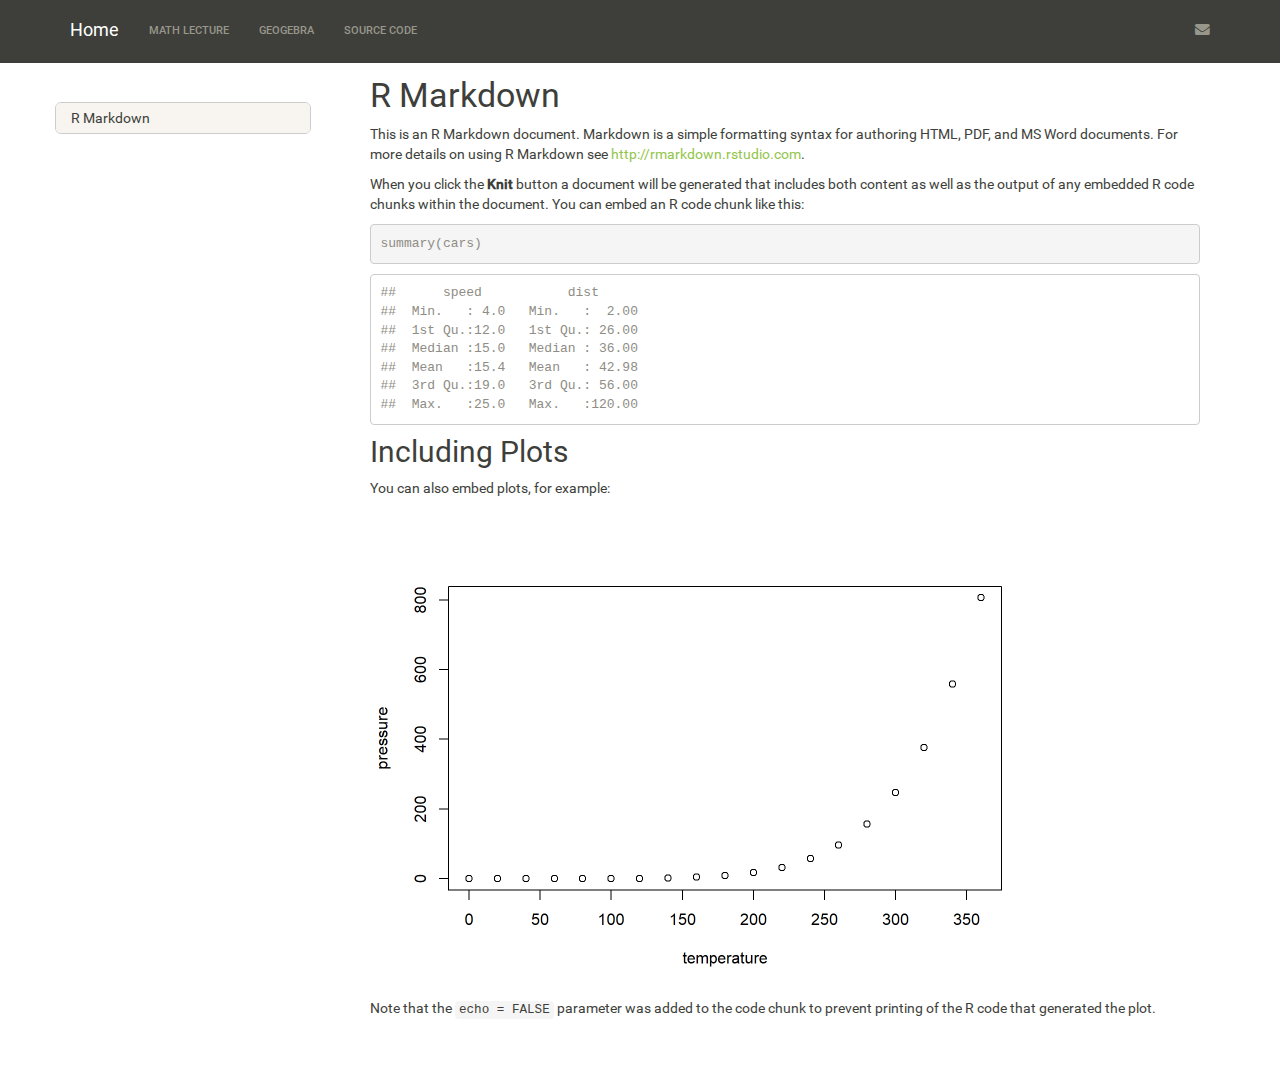
==== commit 9afe9b48: "CSS Major Chnages" ====
--- a/docs/index.html
+++ b/docs/index.html
@@ -326,7 +326,7 @@
   <a href="geogebra.html">GeoGebra</a>
 </li>
 <li>
-  <a href="rmarkdown.html">RMarkdown</a>
+  <a href="rmarkdown.html">Source Code</a>
 </li>
       </ul>
       <ul class="nav navbar-nav navbar-right">
@@ -349,8 +349,8 @@
 </div>
 
 
-<div id="home-page" class="section level2">
-<h2>Home Page</h2>
+<div id="r-markdown" class="section level1">
+<h1>R Markdown</h1>
 <p>This is an R Markdown document. Markdown is a simple formatting syntax for authoring HTML, PDF, and MS Word documents. For more details on using R Markdown see <a href="http://rmarkdown.rstudio.com" class="uri">http://rmarkdown.rstudio.com</a>.</p>
 <p>When you click the <strong>Knit</strong> button a document will be generated that includes both content as well as the output of any embedded R code chunks within the document. You can embed an R code chunk like this:</p>
 <pre class="r"><code>summary(cars)</code></pre>
@@ -361,12 +361,12 @@
 ##  Mean   :15.4   Mean   : 42.98  
 ##  3rd Qu.:19.0   3rd Qu.: 56.00  
 ##  Max.   :25.0   Max.   :120.00</code></pre>
-</div>
 <div id="including-plots" class="section level2">
 <h2>Including Plots</h2>
 <p>You can also embed plots, for example:</p>
 <p><img src="index_files/figure-html/pressure-1.png" width="672" /></p>
 <p>Note that the <code>echo = FALSE</code> parameter was added to the code chunk to prevent printing of the R code that generated the plot.</p>
+</div>
 </div>
 
 
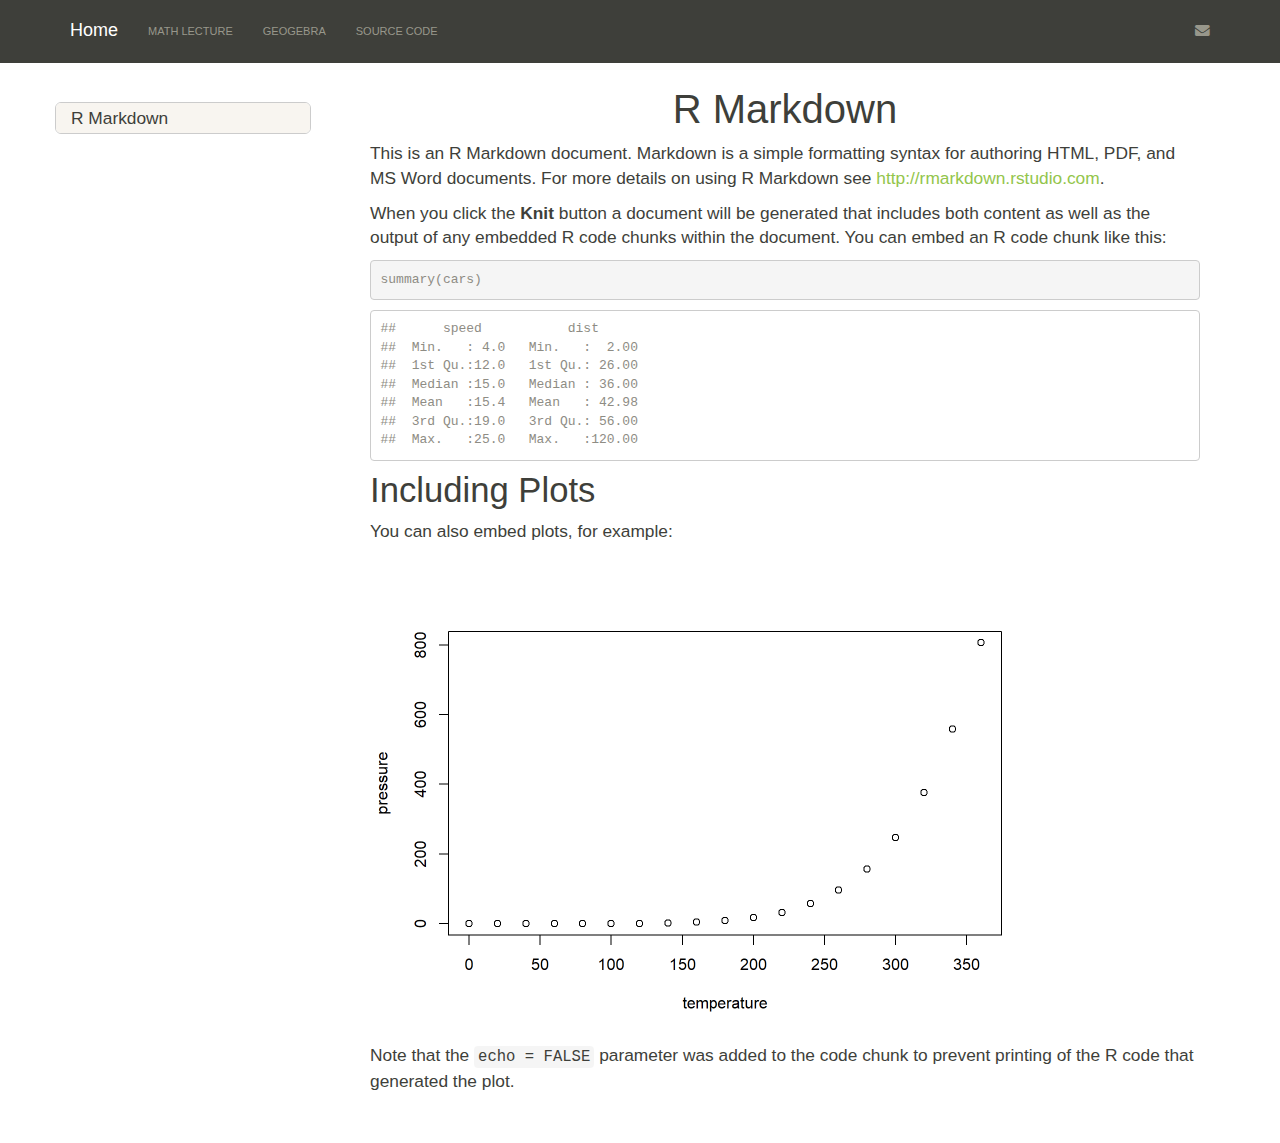
==== commit 50ced494: "Minor Changes" ====
--- a/docs/index.html
+++ b/docs/index.html
@@ -349,6 +349,7 @@
 </div>
 
 
+<p><link href=".\scripts\stylesheet.css" rel="stylesheet"> <link href=".\scripts\stylesheet.css" rel="stylesheet"></p>
 <div id="r-markdown" class="section level1">
 <h1>R Markdown</h1>
 <p>This is an R Markdown document. Markdown is a simple formatting syntax for authoring HTML, PDF, and MS Word documents. For more details on using R Markdown see <a href="http://rmarkdown.rstudio.com" class="uri">http://rmarkdown.rstudio.com</a>.</p>
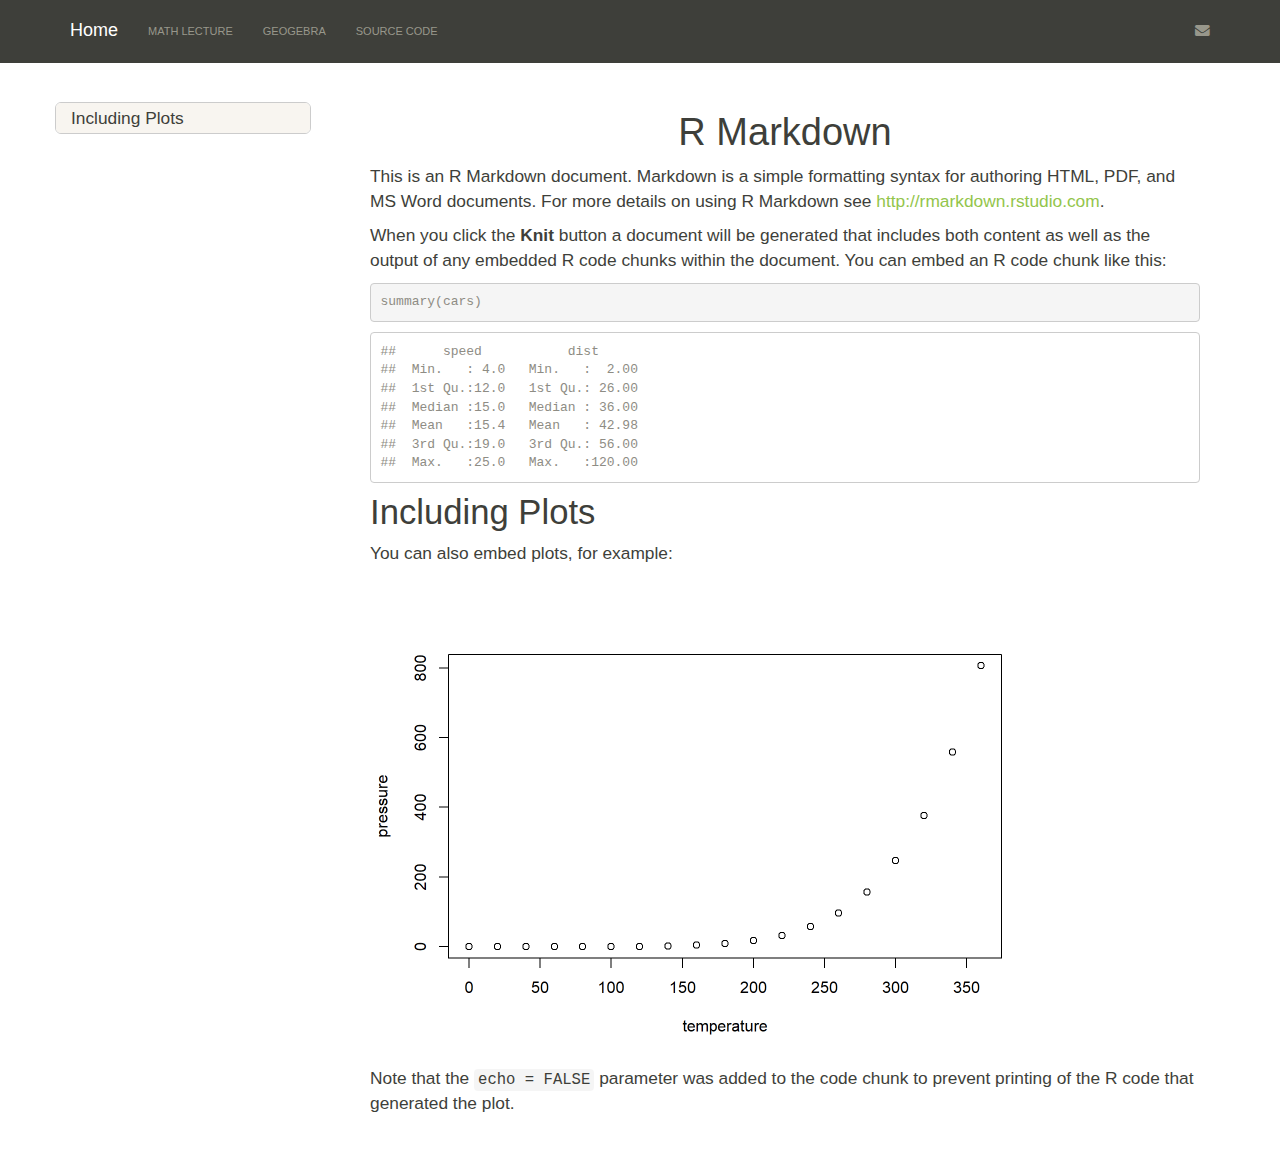
==== commit 57ca1200: "Nov 18th Changes" ====
--- a/docs/index.html
+++ b/docs/index.html
@@ -11,7 +11,7 @@
 
 
 
-<title>index.knit</title>
+<title>R Markdown</title>
 
 <script src="site_libs/header-attrs-2.11/header-attrs.js"></script>
 <script src="site_libs/jquery-3.6.0/jquery-3.6.0.min.js"></script>
@@ -345,13 +345,12 @@
 
 
 
-
-</div>
-
-
-<p><link href=".\scripts\stylesheet.css" rel="stylesheet"> <link href=".\scripts\stylesheet.css" rel="stylesheet"></p>
-<div id="r-markdown" class="section level1">
-<h1>R Markdown</h1>
+<h1 class="title toc-ignore">R Markdown</h1>
+
+</div>
+
+
+<p><link rel="stylesheet" href=".\scripts\stylesheet.css"></p>
 <p>This is an R Markdown document. Markdown is a simple formatting syntax for authoring HTML, PDF, and MS Word documents. For more details on using R Markdown see <a href="http://rmarkdown.rstudio.com" class="uri">http://rmarkdown.rstudio.com</a>.</p>
 <p>When you click the <strong>Knit</strong> button a document will be generated that includes both content as well as the output of any embedded R code chunks within the document. You can embed an R code chunk like this:</p>
 <pre class="r"><code>summary(cars)</code></pre>
@@ -368,7 +367,6 @@
 <p><img src="index_files/figure-html/pressure-1.png" width="672" /></p>
 <p>Note that the <code>echo = FALSE</code> parameter was added to the code chunk to prevent printing of the R code that generated the plot.</p>
 </div>
-</div>
 
 
 
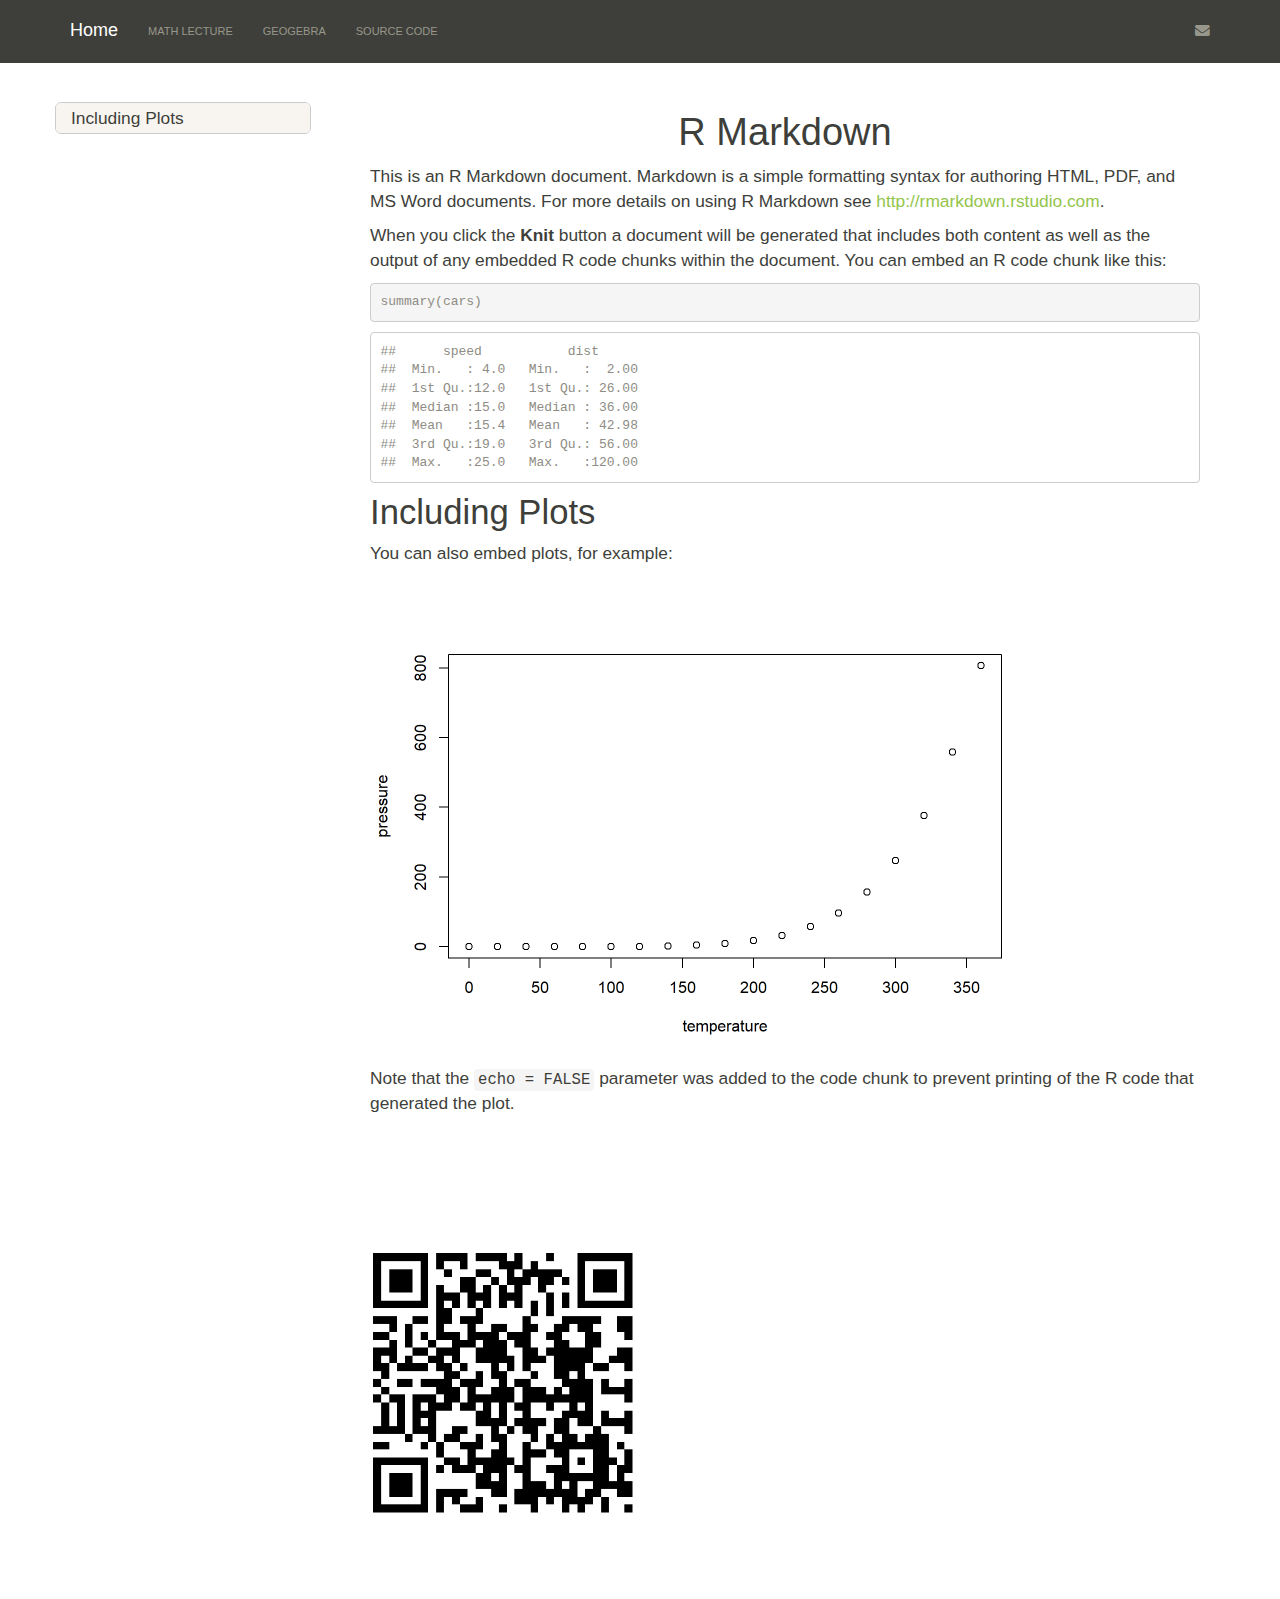
==== commit cdd54ff6: "Final" ====
--- a/docs/index.html
+++ b/docs/index.html
@@ -326,7 +326,7 @@
   <a href="geogebra.html">GeoGebra</a>
 </li>
 <li>
-  <a href="rmarkdown.html">Source Code</a>
+  <a href="source-code.html">Source Code</a>
 </li>
       </ul>
       <ul class="nav navbar-nav navbar-right">
@@ -366,6 +366,7 @@
 <p>You can also embed plots, for example:</p>
 <p><img src="index_files/figure-html/pressure-1.png" width="672" /></p>
 <p>Note that the <code>echo = FALSE</code> parameter was added to the code chunk to prevent printing of the R code that generated the plot.</p>
+<p><br/><br/><br/><br/><br/> <img src="images/qrplot.png" alt="Logarithms" width="300"/></p>
 </div>
 
 
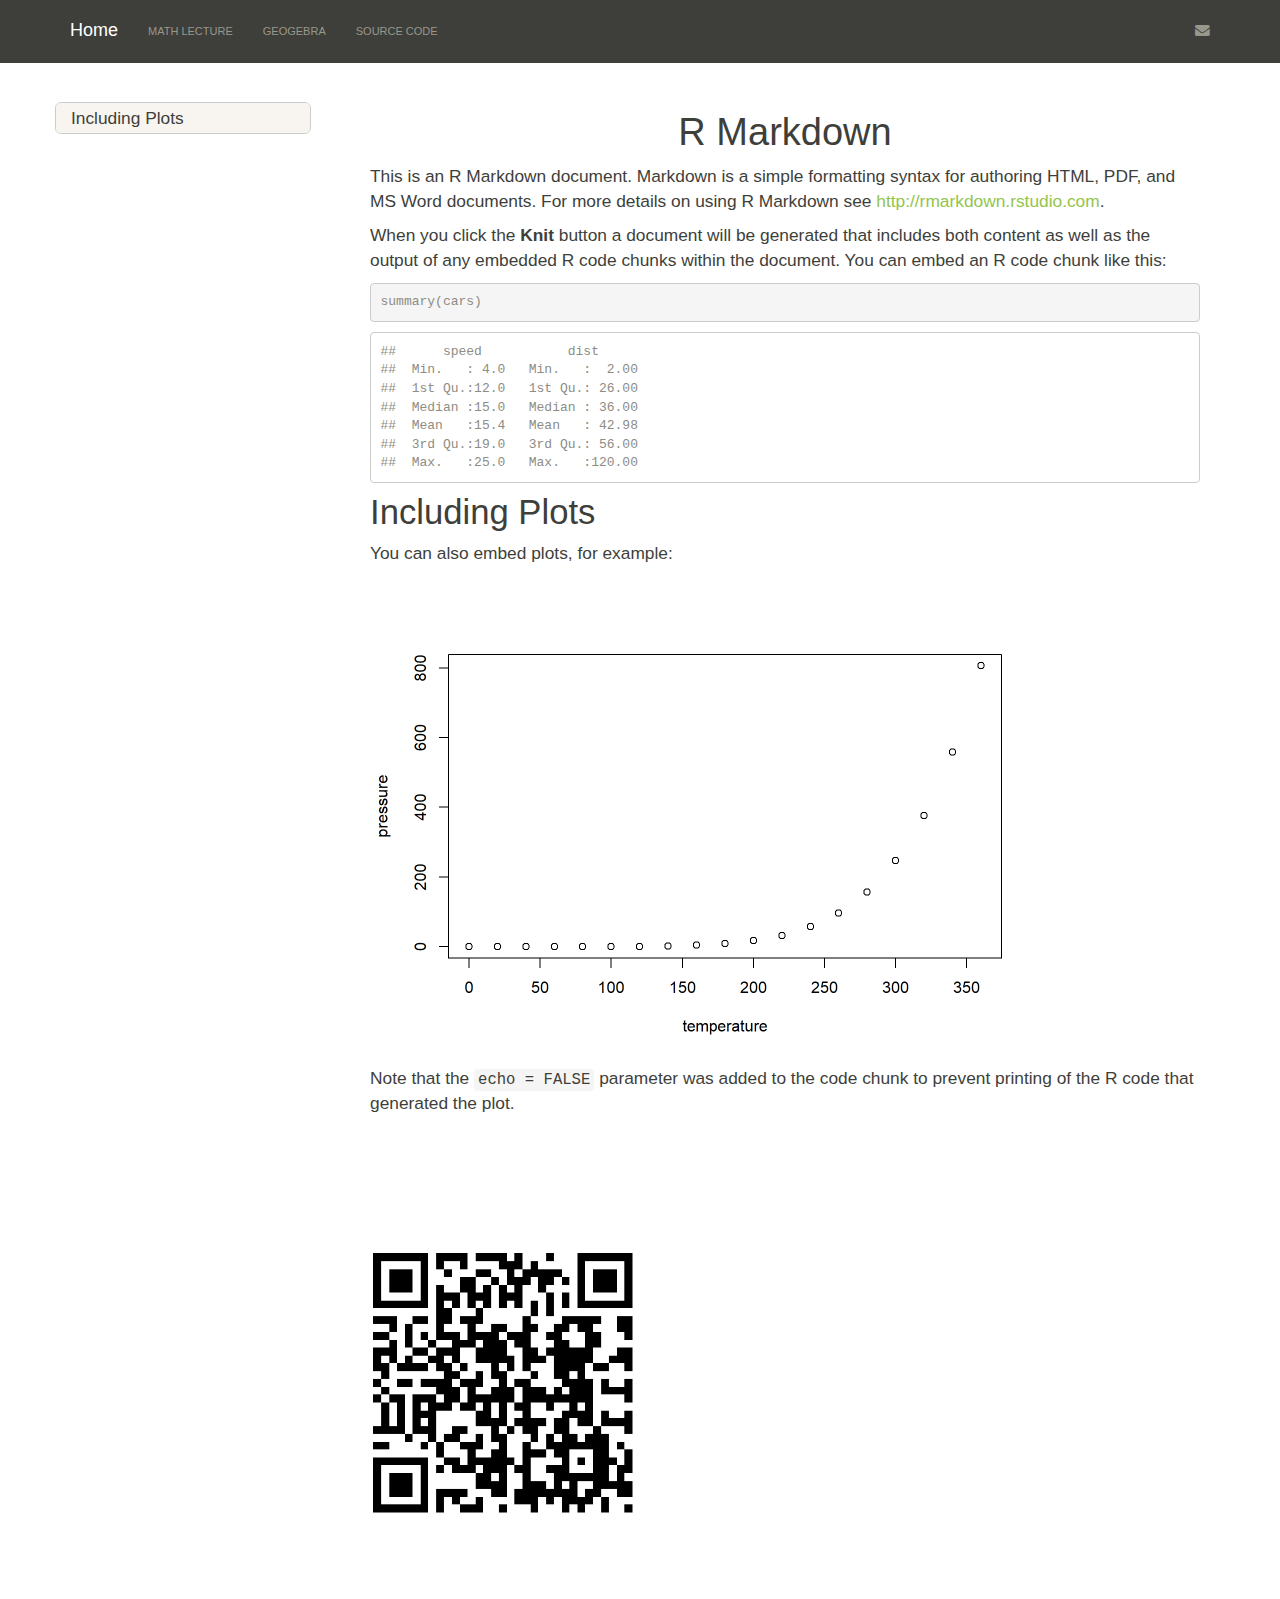
==== commit db1c8497: "Message" ====
--- a/docs/index.html
+++ b/docs/index.html
@@ -367,6 +367,12 @@
 <p><img src="index_files/figure-html/pressure-1.png" width="672" /></p>
 <p>Note that the <code>echo = FALSE</code> parameter was added to the code chunk to prevent printing of the R code that generated the plot.</p>
 <p><br/><br/><br/><br/><br/> <img src="images/qrplot.png" alt="Logarithms" width="300"/></p>
+<!--
+library(qrcode)
+png("qrplot.png")
+qrcode_gen("https://dom-fall21-math.github.io/instructional-technology/")
+dev.off()
+-->
 </div>
 
 
